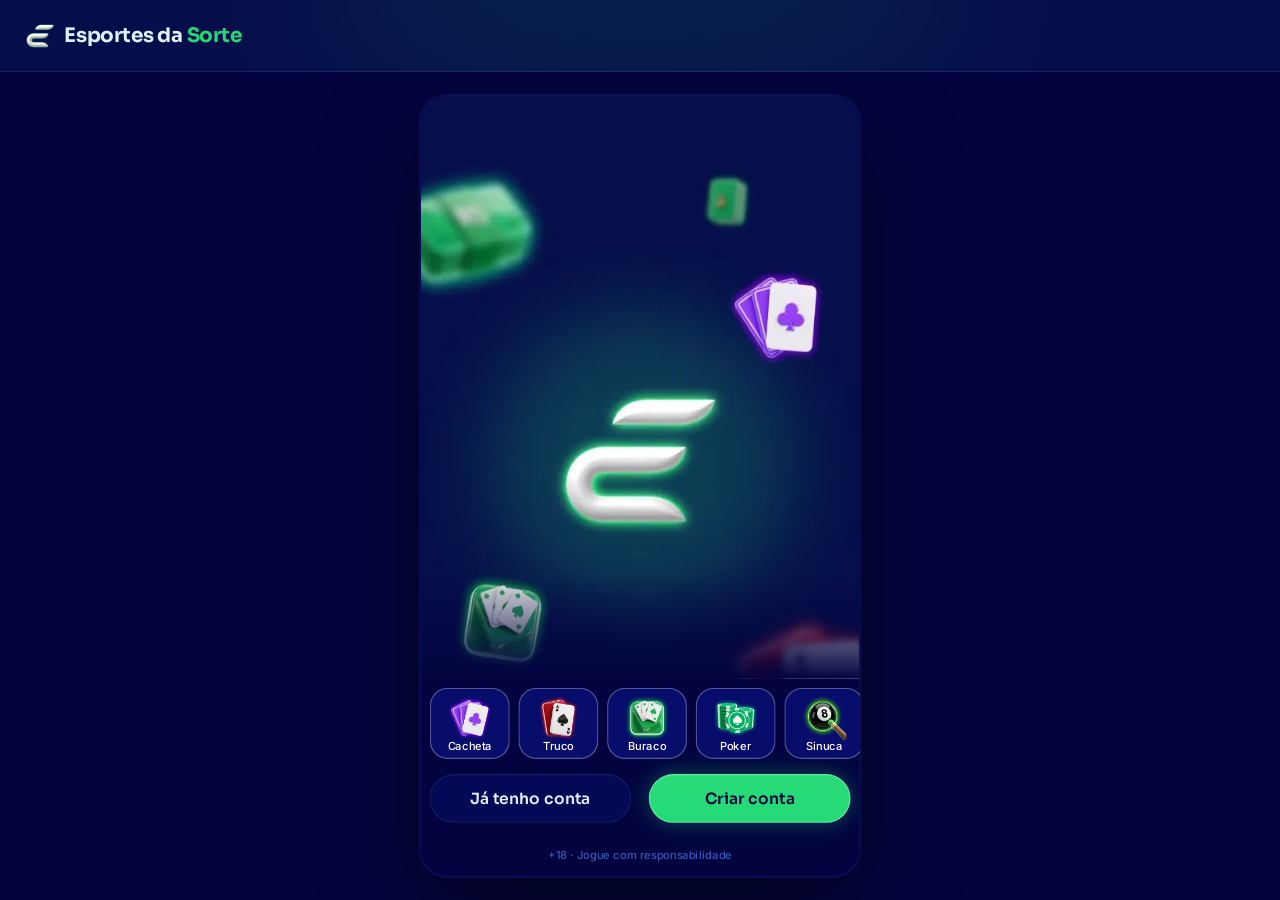
==== index.html @ 7c7f60c8 "Loja fora da navbar do celular: botão animado da Loja no palco da Home (ícone banca com energia, bor" ====
<!doctype html>
<html lang="pt-BR">
<head>
<meta charset="utf-8">
<meta name="viewport" content="width=device-width, initial-scale=1, viewport-fit=cover, user-scalable=no">
<meta name="robots" content="noindex, nofollow">
<meta name="theme-color" content="#141e2a">
<meta name="mobile-web-app-capable" content="yes">
<meta name="apple-mobile-web-app-capable" content="yes">
<meta name="apple-mobile-web-app-status-bar-style" content="black-translucent">
<title>Esportes da Sorte · protótipo</title>
<link rel="icon" href="assets/ui/logo_icon.webp">
<link rel="preconnect" href="https://fonts.googleapis.com">
<link rel="preconnect" href="https://fonts.gstatic.com" crossorigin>
<link rel="stylesheet" href="https://fonts.googleapis.com/css2?family=Inter:wght@400;500;600;700&family=Sora:wght@600;700;800&display=swap">
<link rel="stylesheet" href="css/tokens.css?v=esportesdasorte-11191746">
<link rel="stylesheet" href="css/ui.css?v=esportesdasorte-11191746">
<link rel="stylesheet" href="css/screens.css?v=esportesdasorte-11191746">
<link rel="stylesheet" href="css/game.css?v=esportesdasorte-11191746">
<link rel="stylesheet" href="css/desk.css?v=esportesdasorte-11191746">
</head>
<body>
<svg width="0" height="0" style="position:absolute" aria-hidden="true">
  <defs><clipPath id="hexclip" clipPathUnits="objectBoundingBox"><path id="hexpath" d=""/></clipPath></defs>
  <symbol id="s-E" viewBox="0 0 16 20"><path d="M8 0C5 4 0 7.5 0 11.5C0 14 2 16 4.5 16C5.7 16 6.8 15.5 7.5 14.7C7.3 16.6 6.5 18.3 5 20H11C9.5 18.3 8.7 16.6 8.5 14.7C9.2 15.5 10.3 16 11.5 16C14 16 16 14 16 11.5C16 7.5 11 4 8 0Z"/></symbol>
  <symbol id="s-C" viewBox="0 0 20 18.4"><path d="M10 18.35L8.55 17.03C3.4 12.36 0 9.28 0 5.5C0 2.420 2.42 0 5.5 0C7.24 0 8.91 0.81 10 2.09C11.09 0.81 12.76 0 14.5 0C17.58 0 20 2.42 20 5.5C20 9.28 16.6 12.36 11.45 17.04L10 18.35Z"/></symbol>
  <symbol id="s-O" viewBox="0 0 15 20"><path d="M7.5 0L15 10L7.5 20L0 10L7.5 0Z"/></symbol>
  <symbol id="s-P" viewBox="0 0 18 18.5"><path d="M9 0C11.3 0 13.2 1.9 13.2 4.2C13.2 5 13 5.7 12.6 6.3C13 6.2 13.4 6.1 13.8 6.1C16.1 6.1 18 8 18 10.3C18 12.6 16.1 14.5 13.8 14.5C12.5 14.5 11.3 13.9 10.5 12.9C10.7 14.9 11.6 16.8 13.1 18.5H4.9C6.4 16.8 7.3 14.9 7.5 12.9C6.7 13.9 5.5 14.5 4.2 14.5C1.9 14.5 0 12.6 0 10.3C0 8 1.9 6.1 4.2 6.1C4.6 6.1 5 6.2 5.4 6.3C5 5.7 4.8 5 4.8 4.2C4.8 1.9 6.7 0 9 0Z"/></symbol>
  <symbol id="i-copy" viewBox="0 0 448 512"><path d="M208 0H332.1c12.7 0 24.9 5.1 33.9 14.1l67.9 67.9c9 9 14.1 21.2 14.1 33.9V336c0 26.5-21.5 48-48 48H208c-26.5 0-48-21.5-48-48V48c0-26.5 21.5-48 48-48zM48 128h80v64H64V448H256V416h64v48c0 26.5-21.5 48-48 48H48c-26.5 0-48-21.5-48-48V176c0-26.5 21.5-48 48-48z"/></symbol>
  <symbol id="i-share" viewBox="0 0 448 512"><path d="M352 224c53 0 96-43 96-96s-43-96-96-96s-96 43-96 96c0 4 .2 8 .7 11.9l-94.1 47C145.4 170.2 121.9 160 96 160c-53 0-96 43-96 96s43 96 96 96c25.9 0 49.4-10.2 66.6-26.9l94.1 47c-.5 3.9-.7 7.8-.7 11.9c0 53 43 96 96 96s96-43 96-96s-43-96-96-96c-25.9 0-49.4 10.2-66.6 26.9l-94.1-47c.5-3.9 .7-7.8 .7-11.9s-.2-8-.7-11.9l94.1-47C302.6 213.8 326.1 224 352 224z"/></symbol>
  <symbol id="i-wa" viewBox="0 0 448 512"><path d="M380.9 97.1C339 55.1 283.2 32 223.9 32c-122.4 0-222 99.6-222 222 0 39.1 10.2 77.3 29.6 111L0 480l117.7-30.9c32.4 17.7 68.9 27 106.1 27h.1c122.3 0 224.1-99.6 224.1-222 0-59.3-25.2-115-67.1-157zm-157 341.6c-33.2 0-65.7-8.9-94-25.7l-6.7-4-69.8 18.3L72 359.2l-4.4-7c-18.5-29.4-28.2-63.3-28.2-98.2 0-101.7 82.8-184.5 184.6-184.5 49.3 0 95.6 19.2 130.4 54.1 34.8 34.9 56.2 81.2 56.1 130.5 0 101.8-84.9 184.6-186.6 184.6zm101.2-138.2c-5.5-2.8-32.8-16.2-37.9-18-5.1-1.9-8.8-2.8-12.5 2.8-3.7 5.6-14.3 18-17.6 21.8-3.2 3.7-6.5 4.2-12 1.4-32.6-16.3-54-29.1-75.5-66-5.7-9.8 5.7-9.1 16.3-30.3 1.8-3.7.9-6.9-.5-9.7-1.4-2.8-12.5-30.1-17.1-41.2-4.5-10.8-9.1-9.3-12.5-9.5-3.2-.2-6.9-.2-10.6-.2-3.7 0-9.7 1.4-14.8 6.9-5.1 5.6-19.4 19-19.4 46.3 0 27.3 19.9 53.7 22.6 57.4 2.8 3.7 39.1 59.7 94.8 83.8 35.2 15.2 49 16.5 66.6 13.9 10.7-1.6 32.8-13.4 37.4-26.4 4.6-13 4.6-24.1 3.2-26.4-1.3-2.5-5-3.9-10.5-6.6z"/></symbol>
  <symbol id="i-pen" viewBox="0 0 512 512"><path d="M362.7 19.3L314.3 67.7 444.3 197.7l48.4-48.4c25-25 25-65.5 0-90.5L453.3 19.3c-25-25-65.5-25-90.5 0zm-71 71L58.6 323.5c-10.4 10.4-18 23.3-22.2 37.4L1 481.2C-1.5 489.7 .8 498.8 7 505s15.3 8.5 23.7 6.1l120.3-35.4c14.1-4.2 27-11.8 37.4-22.2L421.7 220.3 291.7 90.3z"/></symbol>
  <symbol id="i-plus" viewBox="0 0 448 512"><path d="M256 80c0-17.7-14.3-32-32-32s-32 14.3-32 32v144H48c-17.7 0-32 14.3-32 32s14.3 32 32 32h144v144c0 17.7 14.3 32 32 32s32-14.3 32-32V288h144c17.7 0 32-14.3 32-32s-14.3-32-32-32H256V80z"/></symbol>
  <symbol id="i-chev-l" viewBox="0 0 320 512"><path d="M9.4 233.4c-12.5 12.5-12.5 32.8 0 45.3l192 192c12.5 12.5 32.8 12.5 45.3 0s12.5-32.8 0-45.3L77.3 256 246.6 86.6c12.5-12.5 12.5-32.8 0-45.3s-32.8-12.5-45.3 0l-192 192z"/></symbol>
  <symbol id="i-chev-r" viewBox="0 0 320 512"><path d="M310.6 233.4c12.5 12.5 12.5 32.8 0 45.3l-192 192c-12.5 12.5-32.8 12.5-45.3 0s-12.5-32.8 0-45.3L242.7 256 73.4 86.6c-12.5-12.5-12.5-32.8 0-45.3s32.8-12.5 45.3 0l192 192z"/></symbol>
  <symbol id="i-chev-l-light" viewBox="0 0 320 512"><path d="M20.7 267.3c-6.2-6.2-6.2-16.4 0-22.6l192-192c6.2-6.2 16.4-6.2 22.6 0s6.2 16.4 0 22.6L54.6 256 235.3 436.7c6.2 6.2 6.2 16.4 0 22.6s-16.4 6.2-22.6 0l-192-192z"/></symbol>
  <symbol id="i-chev-r-light" viewBox="0 0 320 512"><path d="M299.3 244.7c6.2 6.2 6.2 16.4 0 22.6l-192 192c-6.2 6.2-16.4 6.2-22.6 0s-6.2-16.4 0-22.6L265.4 256 84.7 75.3c-6.2-6.2-6.2-16.4 0-22.6s16.4-6.2 22.6 0l192 192z"/></symbol>
  <symbol id="i-x" viewBox="0 0 384 512"><path d="M324.5 411.1c6.2 6.2 16.4 6.2 22.6 0s6.2-16.4 0-22.6L214.6 256 347.1 123.5c6.2-6.2 6.2-16.4 0-22.6s-16.4-6.2-22.6 0L192 233.4 59.5 100.9c-6.2-6.2-16.4-6.2-22.6 0s-6.2 16.4 0 22.6L169.4 256 36.9 388.5c-6.2 6.2-6.2 16.4 0 22.6s16.4 6.2 22.6 0L192 278.6 324.5 411.1z"/></symbol>
  <symbol id="i-search" viewBox="0 0 512 512"><path d="M384 208A176 176 0 1 0 32 208a176 176 0 1 0 352 0zM343.3 366C307 397.2 259.7 416 208 416C93.1 416 0 322.9 0 208S93.1 0 208 0S416 93.1 416 208c0 51.7-18.8 99-50 135.3L507.3 484.7c6.2 6.2 6.2 16.4 0 22.6s-16.4 6.2-22.6 0L343.3 366z"/></symbol>
  <symbol id="i-check" viewBox="0 0 512 512"><path d="M256 512A256 256 0 1 0 256 0a256 256 0 1 0 0 512zM369 209L241 337c-9.4 9.4-24.6 9.4-33.9 0l-64-64c-9.4-9.4-9.4-24.6 0-33.9s24.6-9.4 33.9 0l47 47L335 175c9.4-9.4 24.6-9.4 33.9 0s9.4 24.6 0 33.9z"/></symbol>
  <symbol id="i-eye" viewBox="0 0 576 512"><path d="M288 32c-80.8 0-145.5 36.8-192.6 80.6C48.6 156 17.3 208 2.5 243.7c-3.3 7.9-3.3 16.7 0 24.6C17.3 304 48.6 356 95.4 399.4C142.5 443.2 207.2 480 288 480s145.5-36.8 192.6-80.6c46.8-43.5 78.1-95.4 93-131.1c3.3-7.9 3.3-16.7 0-24.6c-14.9-35.7-46.2-87.7-93-131.1C433.5 68.8 368.8 32 288 32zM144 256a144 144 0 1 1 288 0 144 144 0 1 1 -288 0zm144-64c0 35.3-28.7 64-64 64c-7.1 0-13.9-1.2-20.3-3.3c-5.5-1.8-11.9 1.6-11.7 7.4c.3 6.9 1.3 13.8 3.2 20.7c13.7 51.2 66.4 81.6 117.6 67.9s81.6-66.4 67.9-117.6c-11.1-41.5-47.8-69.4-88.6-71.1c-5.8-.2-9.2 6.1-7.4 11.7c2.1 6.4 3.3 13.2 3.3 20.3z"/></symbol>
  <symbol id="i-send" viewBox="0 0 512 512"><path d="M498.1 5.6c10.1 7 15.4 19.1 13.5 31.2l-64 416c-1.5 9.7-7.4 18.2-16 23s-18.9 5.4-28 1.6L284 427.7l-68.5 74.1c-8.9 9.7-22.9 12.9-35.2 8.1S160 493.2 160 480V396.4c0-4 1.5-7.8 4.2-10.7L331.8 202.8c5.8-6.3 5.6-16-.4-22s-15.7-6.4-22-.7L106 360.8 17.7 316.6C7.1 311.3 .3 300.7 0 288.9s5.9-22.8 16.1-28.7l448-256c10.7-6.1 23.9-5.5 34 1.4z"/></symbol>
  <symbol id="i-star" viewBox="0 0 576 512"><path d="M316.9 18C311.6 7 300.4 0 288.1 0s-23.4 7-28.8 18L195 150.3 51.4 171.5c-12 1.8-22 10.2-25.7 21.7s-.7 24.2 7.9 32.7L137.8 329 113.2 474.7c-2 12 3 24.2 12.9 31.3s23 8 33.8 2.3l128.3-68.5 128.3 68.5c10.8 5.7 23.9 4.9 33.8-2.3s14.9-19.3 12.9-31.3L438.5 329 542.7 225.9c8.6-8.5 11.7-21.2 7.9-32.7s-13.7-19.9-25.7-21.7L381.2 150.3 316.9 18z"/></symbol>
  <symbol id="i-star-o" viewBox="0 0 576 512"><path d="M287.9 0c9.2 0 17.6 5.2 21.6 13.5l68.6 141.3 153.2 22.6c9 1.3 16.5 7.6 19.3 16.3s.5 18.1-5.9 24.5L433.6 328.4l26.2 155.6c1.5 9-2.2 18.1-9.7 23.5s-17.3 6-25.3 1.7l-137-73.2L151 509.1c-8.1 4.3-17.9 3.7-25.3-1.7s-11.2-14.5-9.7-23.5l26.2-155.6L31.1 218.2c-6.5-6.4-8.7-15.9-5.9-24.5s10.3-14.9 19.3-16.3l153.2-22.6L266.3 13.5C270.4 5.2 278.7 0 287.9 0zm0 79L235.4 187.2c-3.5 7.1-10.2 12.1-18.1 13.3L99 217.9 184.9 303c5.5 5.5 8.1 13.3 6.8 21L171.4 443.7l105.2-56.2c7.1-3.8 15.6-3.7 22.6 0l105.2 56.2L384.2 324.1c-1.3-7.7 1.2-15.5 6.8-21l85.9-85.1L358.6 200.5c-7.8-1.2-14.6-6.1-18.1-13.3L287.9 79z"/></symbol>
</svg>

<!-- desktop (js/desk.js): header largo, menu e chat ao vivo em volta da coluna 9:16 -->
<header class="dkh" id="dkh"></header>
<aside class="dkl" id="dkl" aria-label="Menu"></aside>
<aside class="dkr" id="dkr" aria-label="Chat ao vivo"></aside>

<div class="stage-wrap"><div class="phone" id="phone">
  <div class="status" aria-hidden="true"><span>9:41</span><span class="island"></span>
    <span class="icons"><svg width="18" height="12" viewBox="0 0 18 12" fill="#fff"><rect x="0" y="8" width="3" height="4" rx="1"/><rect x="5" y="5.5" width="3" height="6.5" rx="1"/><rect x="10" y="3" width="3" height="9" rx="1"/><rect x="15" y="0" width="3" height="12" rx="1"/></svg><svg width="16" height="12" viewBox="0 0 16 12" fill="#fff"><path d="M8 2.2c2.3 0 4.4.9 6 2.4l1.1-1.1A10 10 0 0 0 8 .6 10 10 0 0 0 .9 3.5L2 4.6a8.4 8.4 0 0 1 6-2.4zm0 3.3c1.4 0 2.7.5 3.7 1.4l1.1-1.1A7 7 0 0 0 8 3.9a7 7 0 0 0-4.8 1.9l1.1 1.1c1-.9 2.3-1.4 3.7-1.4zm0 3.3c.6 0 1.1.2 1.5.6L8 11 6.5 9.4c.4-.4.9-.6 1.5-.6z"/></svg><svg width="27" height="13" viewBox="0 0 27 13" fill="none"><rect x=".5" y=".5" width="23" height="12" rx="3.5" stroke="#fff" opacity=".4"/><rect x="2" y="2" width="20" height="9" rx="2" fill="#fff"/><rect x="25" y="4.5" width="1.6" height="4" rx=".8" fill="#fff" opacity=".4"/></svg></span>
  </div>
  <div class="app" id="app">
    <!-- telas do app (renderizadas pelo js/screens.js) -->
    <section class="scr" id="view"></section>

    <!-- tela de jogo: os motores (js/games.js) desenham dentro dela -->
    <section class="scr game-scr" id="scr-game" hidden>
      <header class="hud" id="hud"></header>
      <div class="jogo" id="jogo"><div class="board" id="board"></div></div>
      <nav class="mnav" id="mnav">
        <button data-g="voltar"><span class="back"><svg><use href="#i-chev-l-light"/></svg></span><span>Voltar</span></button>
        <button data-g="chat"><img class="ic" src="assets/icons/chat.webp" alt=""><span>Chat</span></button>
        <button data-g="mesa"><img class="ic" src="assets/icons/friends.webp" alt=""><span>Mesa</span></button>
        <button data-g="voz"><img class="ic" id="micIco" src="assets/icons/microphone-off.webp" alt=""><span>Voz</span></button>
        <button data-g="ajustes"><img class="ic" src="assets/icons/gear.webp" alt=""><span>Ajustes</span></button>
      </nav>
    </section>

    <div class="toast" id="toast"><span class="hint-pill" id="toastTxt"></span></div>
    <div id="sheet"></div>
    <div id="overlay"></div>
  </div>
</div></div>

<script src="js/core.js?v=esportesdasorte-11191746"></script>
<script src="js/ui.js?v=esportesdasorte-11191746"></script>
<script src="js/screens.js?v=esportesdasorte-11191746"></script>
<script src="js/loja.js?v=esportesdasorte-11191746"></script>
<script src="js/social.js?v=esportesdasorte-11191746"></script>
<script src="js/torneios.js?v=esportesdasorte-11191746"></script>
<script src="js/sala.js?v=esportesdasorte-11191746"></script>
<script src="js/games.js?v=esportesdasorte-11191746"></script>
<script src="js/sinuca.js?v=esportesdasorte-11191746"></script>
<script src="js/desk.js?v=esportesdasorte-11191746"></script>
<script src="js/boot.js?v=esportesdasorte-11191746"></script>
</body>
</html>
---- css/tokens.css ----
/* Esportes da Sorte · tokens do DS EstrelaGames (Rjx31bgpOt4m1U8DVKyWtd · modo Esportes da Sorte), valores resolvidos 1:1 */
:root{
  color-scheme: dark;
  /* background */
  --bg-default:#03043f; --bg-subtle:#050e4a; --bg-strong:#080c6a; --bg-raised:#0b1576; --bg-inset:#010101; --bg-highlight:#ffffff14; --bg-chrome:#050e4a; --bg-divider:#0b1576; --bg-band:#00000052;
  --bga-default-50:#03043f80; --bga-default-75:#03043fbf; --bga-subtle-50:#050e4a80; --bga-subtle-75:#050e4abf;
  --bga-strong-25:#080c6a40; --bga-strong-50:#080c6a80; --bga-strong-75:#080c6abf;
  --bga-secondary-16:#24d97629; --bga-secondary-32:#24d97652; --bga-accent-12:#ffc8411f;
  /* border */
  --border-muted:#ffffff14; --border-default:#080c6a; --border-strong:#162b8a; --border-focus:#28db78;
  --border-hl-top:#ffffff29; --border-gold-top:#aef3c0e5; --border-gold-bottom:#28db785c;
  /* text */
  --text-default:#e1eeff; --text-muted:#8cafff; --text-link:#24d976; --text-subtle:#3857b9; --text-disabled:#223b9b;
  --text-brand:#24d976; --text-success:#52de7e; --text-error:#ff6b6e; --text-prize:#ffc841;
  --text-on-color:#ffffff; --text-on-color-muted:#ffffffd9; --text-on-color-subtle:#ffffffb2; --text-on-light:#03043f;
  /* system */
  --sys-info:#3be682; --sys-success:#2cc160; --sys-success-strong:#8cf0a9; --sys-warning:#ffbe2e; --sys-error:#ef4452;
  --sysa-success-25:#2cc16040; --sysa-error-25:#ef445240; --sysa-info-25:#3b74f540;
  --notification-error:#ef4452;
  /* effects */
  --hl-subtle:#ffffff29; --hl:#ffffff52; --hl-strong:#ffffff7a;
  --shadow-faint:#0000001f; --shadow-subtle:#0000003d; --shadow:#00000066; --shadow-strong:#00000080;
  --glow-info:#28db7852; --glow-accent:#ffbe2e52; --glow-success:#52de7ea3; --glow-gold:#24d97652; --glow-blue:#24d976; --glow-red:#ff6b6e;
  /* surfaces */
  --surface-card-top:#050e4a; --surface-card-bottom:#03043f; --surface-elevated-top:#0b1576; --surface-elevated-bottom:#050e4a;
  /* buttons */
  --btn-primary-top:#28db78; --btn-primary-bg:#2b7d4a; --btn-secondary-border:#3be682;
  --btn-disabled-top:#0b1576; --btn-disabled-bg:#0b1576; --btn-disabled-text:#223b9b;
  /* tabs */
  --tab-default-text:#8cafff; --tab-container:#080c6a; --input-border:#080c6a;
  --tab-padrao:#28db78; --tab-padrao-tint:#28db783d; --tab-rosa:#e93d82; --tab-rosa-tint:#e93d823d;
  /* games */
  --game-truco:#e5484d; --game-paulista:#3b74f5; --game-cacheta:#8752f2; --game-tranca:#2cc160; --game-buraco:#1f9a4a;
  --game-poker:#0fa968; --game-sinuca:#2fa35a; --game-todos:#3be682; --game-domino:#14b8a6; --game-dama:#f76b15; --game-xadrez:#5b6cff;
  --game-paulista-tint:#3b74f53d; --game-truco-tint:#e5484d3d; --game-cacheta-tint:#8752f23d; --game-buraco-tint:#1f9a4a3d; --game-poker-tint:#0fa9683d; --game-sinuca-tint:#2fa35a3d;
  /* crew */
  --crew-engenheiro:#4fb3ff; --crew-comandante:#f5c542; --crew-piloto:#ff5a36; --crew-navegador:#e86bff; --crew-explorador:#4dffb8;
  --crew-bar:#ff9f43; --crew-reis:#34d399; --crew-nobru:#3d8bff; --crew-inhui:#ff4fb0;
  /* famílias da página Skins (mesma cor da chamada do Truco) */
  --crew-laje:#ff7f50; --crew-portaria:#3ddc84; --crew-live:#b45cff; --crew-feira:#ffa62b; --crew-navalha:#ff4fb0; --crew-varzea:#5be37d; --crew-oficina:#3db8ff; --crew-posto:#ff3b4a; --crew-fliper:#a45cff; --crew-grau:#4fa3ff; --crew-palpite:#f2b233;
  /* stake / table */
  --stake-padrao-top:#1f5833; --stake-padrao-bottom:#132d1b; --stake-iniciante-top:#1f9a4a; --stake-iniciante-bottom:#1f502c;
  --table-card-top:#1f5a4a; --table-card-bottom:#0f2e2a; --table-stake:#ffc841;
  --plus-bg:#52de7e; --plus-icon:#03043f;
  --btn-success-top:#52de7e; --btn-success-bg:#1f9a4a; /* DS button-glass ☰ Type=Success (Comprar) */
  /* cards */
  --card-face:#ffffff; --card-border:#9ea2a4; --suit-red:#c72c3d; --suit-black:#141922; --back-top:#26693e; --back-bottom:#113c21;
  /* seat timer */
  --seat-timer-track:#ffffff1f; --seat-timer:#3be682;
  /* type */
  --f-display:"Sora", "Inter", system-ui, sans-serif;
  --f-ui:"Inter", system-ui, -apple-system, sans-serif;
  --f-call:"Industry", "Sora", sans-serif;
  /* marca · Esportes da Sorte (sobrescreve) */
  --back-top:#162b8a; --back-bottom:#050e4a; --btn-primary-text:#03043f; --btn-primary-bg:#24d976; --crew-nobru:#3BE682; --crew-inhui:#3BE682; --crew-rainhaeds:#24D976;
}
/* estilos de texto do DS */
.t-d3xl{font:700 64px/1.2 var(--f-display);letter-spacing:-.02em}
.t-d2xl{font:700 48px/1.2 var(--f-display);letter-spacing:-.02em}
.t-dxl{font:700 40px/1.2 var(--f-display);letter-spacing:-.02em}
.t-dl{font:700 32px/1.2 var(--f-display);letter-spacing:-.02em}
.t-dm{font:700 24px/1.2 var(--f-display);letter-spacing:-.01em}
.t-ds{font:700 20px/1.2 var(--f-display);letter-spacing:-.01em}
.t-dxs{font:600 16px/1.2 var(--f-display)}
.t-d2xs{font:600 14px/1.2 var(--f-display)}
.t-d3xs{font:600 12px/1.2 var(--f-display)}
.t-hm{font:700 20px/1.2 var(--f-ui)}
.t-ll{font:500 16px/1 var(--f-ui)} .t-lm{font:500 14px/1 var(--f-ui)} .t-ls{font:500 12px/1 var(--f-ui)} .t-lxs{font:500 10px/1 var(--f-ui)} .t-l2xs{font:500 8px/1 var(--f-ui)}
.t-link{font:700 12px/1.5 var(--f-ui)}
.t-p2xl{font:400 20px/1.5 var(--f-ui)} .t-pm{font:400 14px/1.5 var(--f-ui)} .t-ps{font:400 12px/1.5 var(--f-ui)}
---- css/ui.css ----
/* EstrelaGames · base + componentes do DS (Apple Gamer Style · Glass). Medidas 1:1 com o Figma (frame 375). */
*{box-sizing:border-box}
html,body{height:100%;margin:0}
body{background:#05080c;color:var(--text-default);font-family:var(--f-ui);-webkit-font-smoothing:antialiased;overflow:hidden;-webkit-text-size-adjust:100%}
button{font:inherit;color:inherit;border:0;background:none;padding:0;margin:0;cursor:pointer;-webkit-tap-highlight-color:transparent;text-align:inherit}
button:focus-visible,[role="button"]:focus-visible{outline:2px solid var(--border-focus);outline-offset:2px}
/* cards clicáveis são div[role=button]: o WebKit (iPhone) não estica os filhos de um <button> com flex */
[role="button"]{cursor:pointer;-webkit-tap-highlight-color:transparent;-webkit-user-select:none;user-select:none;outline:0}
input{font:inherit;color:inherit;border:0;background:none;outline:0;padding:0;margin:0;min-width:0}
img,video{display:block;max-width:100%;user-select:none;-webkit-user-drag:none}
video::-webkit-media-controls,video::-webkit-media-controls-start-playback-button,video::-webkit-media-controls-overlay-play-button{display:none!important;-webkit-appearance:none} /* sem botão de play: os vídeos são fundo */
svg{display:block}
[hidden]{display:none!important}
.ic{flex:none;object-fit:contain;pointer-events:none}

/* ---------- aparelho ---------- */
.stage-wrap{position:fixed;inset:0;display:flex;align-items:center;justify-content:center}
.phone{position:relative;width:375px;height:812px;background:var(--bg-subtle);overflow:hidden;border-radius:48px;box-shadow:0 0 0 10px #0c1016,0 0 0 11px #2a3340,0 40px 80px rgba(0,0,0,.6);transform-origin:center;display:flex;flex-direction:column}
.status{position:relative;flex:none;height:44px;display:flex;align-items:center;justify-content:space-between;padding:0 26px 0 32px;font:600 15px/1 var(--f-ui);background:var(--bg-subtle);z-index:60;pointer-events:none}
.status .island{position:absolute;left:50%;top:10px;width:118px;height:32px;margin-left:-59px;border-radius:20px;background:#000}
.status .icons{display:flex;gap:6px;align-items:center}
.app{position:relative;flex:1;min-height:0;overflow:hidden}
@media (max-width:520px){
  .phone{width:100vw;height:100vh;height:100dvh;border-radius:0;box-shadow:none;transform:none!important}
  .status{display:none}
  .app{padding-top:env(safe-area-inset-top,0px)}
}
.scr{position:absolute;inset:0;display:flex;flex-direction:column;background:var(--bg-subtle);overflow:hidden}
.app>.scr{top:env(safe-area-inset-top,0px)}
@media (min-width:521px){.app>.scr{top:0}}
.scroll{flex:1;min-height:0;overflow-y:auto;overflow-x:hidden;-webkit-overflow-scrolling:touch;scrollbar-width:none;overscroll-behavior:contain}
.scroll::-webkit-scrollbar,.hscroll::-webkit-scrollbar{display:none}
/* linha com rolagem lateral: sem clip, sangra até a borda da tela (regra Oct 26) */
.hscroll{display:flex;overflow-x:auto;overflow-y:visible;scrollbar-width:none;margin:0 -8px;padding:0 8px;scroll-padding:0 8px;-webkit-overflow-scrolling:touch}

/* ---------- ícones 3D ---------- */
.i16{width:16px;height:16px}.i20{width:20px;height:20px}.i24{width:24px;height:24px}.i28{width:28px;height:28px}.i32{width:32px;height:32px}.i36{width:36px;height:36px}.i40{width:40px;height:40px}.i48{width:48px;height:48px}

/* ---------- header-game (Mobile · Glass) ---------- */
.hdr{position:relative;flex:none;height:64px;display:flex;align-items:center;gap:4px;padding:8px 12px;background:var(--bg-subtle);overflow:hidden;z-index:20}
.hdr::before{content:"";position:absolute;left:48px;top:-70px;width:280px;height:140px;border-radius:50%;background:var(--glow-blue);filter:blur(60px);opacity:.15;pointer-events:none}
.hdr .side{position:relative;flex:1;min-width:0;display:flex;align-items:center;gap:4px}
.hdr .logo{width:24px;height:36px;display:grid;place-items:center;flex:none}
.hdr .logo img{width:25px;height:24px}
.cpill{flex:1;min-width:0;height:34px;display:flex;align-items:center;gap:2px;padding:4px;border-radius:999px;background:linear-gradient(90deg,#52de7e1a,#080c6a06),var(--bga-strong-50);box-shadow:inset 0 0 0 1px var(--border-muted);overflow:hidden}
.cpill.bonus{padding:4px 8px 4px 4px;background:linear-gradient(90deg,#080c6a06,#ffc8411a),var(--bga-strong-50)}
.cpill .ic{width:24px;height:24px}
.cpill .t{flex:1;min-width:0;display:flex;flex-direction:column;gap:2px;text-align:left}
.cpill .t small{font:500 8px/1 var(--f-ui);color:var(--text-muted)}
.cpill .t b{font:700 12px/10px var(--f-ui);color:var(--text-default);white-space:nowrap;overflow:hidden;text-overflow:ellipsis}
.cpill.bonus .t b{color:var(--text-prize)}
.cpill .plus{width:20px;height:20px;border-radius:10px;background:var(--plus-bg);display:grid;place-items:center;flex:none}
.cpill .plus svg{width:12px;height:12px;fill:var(--plus-icon)}
/* saldo com seta: abre o dropdown (DS header-game ◉ Expanded) */
.cpill .chev{width:20px;height:20px;display:grid;place-items:center;flex:none}
.cpill .chev svg{width:10px;height:10px;fill:var(--text-muted);transform:rotate(90deg);transition:transform .2s}
.cpill.open{box-shadow:inset 0 0 0 1px var(--border-strong)} .cpill.open .chev svg{transform:rotate(-90deg)}
.hdr .hbuy{flex:1;min-width:0}
/* dropdown do saldo (DS balance-panel) · celular: preso embaixo do header */
.baldrop{position:absolute;left:0;right:0;top:64px;bottom:0;z-index:45;background:var(--bga-default-75);animation:fade .15s both}
.balp{display:flex;flex-direction:column;gap:16px;max-height:100%;overflow:auto;padding:16px 16px 24px;background:var(--bg-subtle);border-radius:0 0 24px 24px;box-shadow:inset 0 -1px 0 var(--hl-subtle),0 16px 40px rgba(0,0,0,.4);animation:balIn .22s cubic-bezier(.2,.8,.2,1) both}
@keyframes balIn{from{transform:translateY(-12px);opacity:0}}
.balp .top{display:flex;justify-content:space-between;align-items:center}
.balp .top small{font:500 12px/1.2 var(--f-ui);color:var(--text-muted)}
.balp .tv{display:flex;align-items:center;gap:4px}
.balp .eye,.balp .x{display:grid;place-items:center;width:28px;height:28px}
.balp .eye svg{width:20px;height:20px;fill:var(--text-muted)}
.balp .x svg{width:12px;height:12px;fill:var(--text-muted);transform:rotate(-90deg)}
.balp .rows{display:flex;flex-direction:column;gap:12px}
.balp .kv{display:flex;justify-content:space-between;gap:12px;font:400 14px/1.4 var(--f-ui);color:var(--text-muted)}
.balp .kv b{font-weight:400;color:var(--text-default);font-variant-numeric:tabular-nums;text-align:right}
.balp hr{border:0;height:1px;background:var(--border-muted);margin:0}
.balp .acts{display:flex;gap:12px} .balp .acts .btn{flex:1}
/* Bônus Fidelidade (DS _loyalty-bonus): Resgatar quando tem valor · Juntando com a seta que abre as regras */
.fid{display:flex;flex-direction:column;gap:12px;padding:8px 12px 8px 8px;border-radius:24px;background:var(--bga-strong-50);box-shadow:inset 0 0 0 1px var(--border-muted)}
.fid.ready{flex-direction:row;align-items:center;gap:8px}
.fid .ic{width:28px;height:28px;flex:none}
.fid .t{flex:1;min-width:0;display:flex;flex-direction:column;gap:2px;text-align:left}
.fid .t b{font:400 14px/1.3 var(--f-ui);color:var(--text-default)}
.fid .t small{font:500 10px/1.2 var(--f-ui);color:var(--text-muted)}
.fid .v{font:400 14px/1 var(--f-ui);font-variant-numeric:tabular-nums}
.fid .row{display:flex;align-items:center;gap:8px;width:100%}
.fid .chev{width:20px;height:20px;display:grid;place-items:center;flex:none}
.fid .chev svg{width:10px;height:10px;fill:var(--text-muted);transform:rotate(90deg);transition:transform .2s}
.fid.open{border-radius:16px;padding:8px 12px 12px 8px} .fid.open .chev svg{transform:rotate(-90deg)}
.fid .more{display:flex;flex-direction:column;gap:12px}
.fid .wk{display:flex;flex-direction:column;gap:4px;padding:12px;border-radius:12px;background:var(--bga-default-50);box-shadow:inset 0 0 0 1px var(--border-muted)}
.fid .wk small{font:500 12px/1.2 var(--f-ui);color:var(--text-muted)}
.fid .wk b{font:700 20px/1.2 var(--f-display);color:var(--text-prize);font-variant-numeric:tabular-nums}
.fid p{margin:0;font:400 12px/1.5 var(--f-ui);color:var(--text-muted)}
.fid .kv{font-size:12px}
.hbell{position:relative;width:36px;height:36px;border-radius:18px;background:var(--bga-strong-50);box-shadow:inset 0 0 0 1px var(--border-muted);display:grid;place-items:center;flex:none}
.hbell .ic{width:28px;height:28px}
.hbell i{position:absolute;left:28px;top:0;width:8px;height:8px;border-radius:50%;background:var(--notification-error)}
.hbell i[hidden]{display:none}

/* ---------- header-avatar (hexágono com borda da tripulação) ---------- */
.hav{position:relative;display:inline-block;flex:none;width:var(--w,44px);height:var(--h,48px)}
.hav .gl{position:absolute;left:-4.5%;top:0;width:109%;aspect-ratio:1;border-radius:50%;background:var(--cc);filter:blur(calc(var(--w,44px) * .16));opacity:.45;pointer-events:none}
.hav .hx{position:absolute;inset:0;-webkit-clip-path:url(#hexclip);clip-path:url(#hexclip);background:var(--cc)}
.hav .hx img{position:absolute;inset:2px;width:calc(100% - 4px);height:calc(100% - 4px);object-fit:cover;object-position:center top;-webkit-clip-path:url(#hexclip);clip-path:url(#hexclip);background:var(--bg-raised)}
.hav .on{position:absolute;left:77%;top:75%;width:23%;aspect-ratio:1;border-radius:50%;background:var(--sys-success);box-shadow:0 0 0 1.5px var(--bg-subtle)}
.hav.xs{--w:24px;--h:26px}.hav.s{--w:32px;--h:35px}.hav.m{--w:44px;--h:48px}.hav.l{--w:56px;--h:60px}
.hav.xs .hx img,.hav.s .hx img{inset:1.5px;width:calc(100% - 3px);height:calc(100% - 3px)}
.hav.empty{height:var(--w)}
.hav.empty .av0{position:absolute;inset:4.5%;width:91%;height:91%}
.hav.empty .add{position:absolute;left:63.6%;top:63.6%;width:27.3%;height:27.3%;border-radius:50%;background:var(--plus-bg);box-shadow:0 0 0 1.2px var(--bg-subtle);display:grid;place-items:center}
.hav.empty .add svg{width:58%;height:58%;fill:var(--plus-icon)}

/* ---------- avatar circular (avatar-estrela-games) ---------- */
.av{position:relative;display:inline-block;vertical-align:middle;flex:none;width:var(--s,48px);height:var(--s,48px);border-radius:50%;background:linear-gradient(180deg,var(--surface-elevated-top),var(--surface-elevated-bottom));box-shadow:inset 0 0 0 var(--bw,2px) #ffffff29}
.av img{position:absolute;inset:var(--bw,2px);width:calc(100% - 2*var(--bw,2px));height:calc(100% - 2*var(--bw,2px));border-radius:50%;object-fit:cover;object-position:center top}
.av.s{--s:32px;--bw:1px}.av.m{--s:48px;--bw:2px}.av.l{--s:80px;--bw:3px}.av.xl{--s:120px;--bw:4px}
.av .lvl{position:absolute;left:50%;bottom:-4px;transform:translateX(-50%);padding:1px 6px;border-radius:999px;background:var(--bg-raised);box-shadow:0 0 0 2px var(--bg-default);font:600 12px/14px var(--f-display);white-space:nowrap}
.av.empty .ph{position:absolute;inset:25%;width:50%;height:50%;fill:#ffffff52}
.av .addb{position:absolute;left:63.3%;top:63.3%;width:36.7%;height:36.7%;border-radius:50%;background:var(--plus-bg);display:grid;place-items:center;box-shadow:0 0 0 3px var(--bg-subtle)}
.av .addb svg{width:50%;height:50%;fill:#fff}

/* ---------- navbar-glass ---------- */
.nav{position:absolute;left:16px;right:16px;bottom:calc(12px + env(safe-area-inset-bottom,0px));height:64px;display:flex;align-items:stretch;padding:4px;border-radius:24px;background:var(--bga-strong-75);box-shadow:inset 0 0 0 1px var(--border-muted);-webkit-backdrop-filter:blur(24px);backdrop-filter:blur(24px);z-index:30}
.nav>button{position:relative;flex:1;min-width:0;display:flex;flex-direction:column;align-items:center;justify-content:center;border-radius:20px}
.nav>button .ic{width:32px;height:32px;opacity:.75}
.nav>button>span{font:500 10px/1 var(--f-ui);color:var(--text-subtle);white-space:nowrap}
.nav>button.on{flex:none;width:104px;justify-content:flex-end;gap:2px;padding-bottom:6px;background:var(--bga-secondary-16);box-shadow:inset 0 0 0 1px var(--hl-subtle),0 0 20px var(--glow-info)}
.nav>button.on .ic{position:absolute;left:28px;top:-14px;width:48px;height:48px;opacity:1}
.nav>button.on .lr{width:100%;display:flex;align-items:center;justify-content:space-between;padding:0 8px}
.nav>button.on .lr span{font:500 10px/1 var(--f-ui);color:var(--text-on-color)}
.nav .lr i{width:16px;height:16px;display:grid;place-items:center}
.nav .lr svg{width:10px;height:16px;fill:var(--text-on-color)}

/* ---------- game-block ---------- */
.gb{position:relative;flex:none;width:72px;height:64px;border-radius:16px;display:flex;flex-direction:column;align-items:center;justify-content:center;padding:4px 0;background:var(--tab-container);box-shadow:inset 0 0 0 1px var(--hl);font:500 10px/1 var(--f-ui);color:var(--text-on-color);white-space:nowrap}
.gb .ic{width:40px;height:40px}
.gb.on{justify-content:flex-end;padding:0 0 6px;background:var(--gc);box-shadow:0 4px 12px var(--gs,transparent)}
.gb.on .ic{position:absolute;left:50%;top:-12px;width:60px;height:60px;margin-left:-30px}
.gb .lk{position:absolute;right:4px;top:4px;width:14px;height:14px;opacity:.8}
.gb.on .lk{display:none}
.games-row{gap:8px;padding-top:12px;margin-top:-12px}
.games-row .gb{width:72px}

/* ---------- tabs ---------- */
.tabs{display:flex;gap:2px;height:44px;padding:4px;border-radius:12px;background:var(--bg-raised);box-shadow:inset 0 0 0 1px var(--input-border)}
.tabs>button{position:relative;flex:1;min-width:0;height:34px;border-radius:8px;display:flex;align-items:center;justify-content:center;padding:8px 16px;font:500 12px/1 var(--f-ui);color:var(--tab-default-text);white-space:nowrap}
.tabs>button.on{background:var(--tc-tint);font:700 12px/18px var(--f-ui);color:var(--text-default)}
.tabs>button.on::after{content:"";position:absolute;left:50%;bottom:0;width:24px;height:3px;margin-left:-12px;border-radius:2px;background:var(--tc);box-shadow:0 0 8px var(--tc)}
.tabs>button .lk{font:500 9px/1 var(--f-ui);margin-left:4px;opacity:.7}
.tabs{--tc:var(--tab-padrao);--tc-tint:var(--tab-padrao-tint)}
.tabs.t-azul{--tc:var(--game-paulista);--tc-tint:var(--game-paulista-tint)}
.tabs.t-vermelha{--tc:var(--game-truco);--tc-tint:var(--game-truco-tint)}
.tabs.t-roxa{--tc:var(--game-cacheta);--tc-tint:var(--game-cacheta-tint)}
.tabs.t-verde{--tc:var(--game-buraco);--tc-tint:var(--game-buraco-tint)}
.tabs.t-rosa{--tc:var(--tab-rosa);--tc-tint:var(--tab-rosa-tint)}

/* ---------- button-glass ---------- */
.btn{display:inline-flex;align-items:center;justify-content:center;gap:8px;white-space:nowrap;transition:transform .12s,filter .12s;flex:none}
.btn:active{transform:scale(.97)}
.btn.l{height:48px;padding:0 24px;border-radius:24px;font:600 16px/1.2 var(--f-display)}
.btn.m{height:40px;padding:0 20px;border-radius:20px;font:600 14px/1.2 var(--f-display)}
.btn.s{height:32px;padding:0 16px;border-radius:16px;font:600 12px/1.2 var(--f-display)}
.btn.xl{height:56px;padding:0 24px;border-radius:28px;font:600 16px/1.2 var(--f-display)}
.btn.m44{height:44px;border-radius:22px}
.btn.pri{background:linear-gradient(180deg,var(--btn-primary-top),var(--btn-primary-bg));box-shadow:inset 0 0 0 1px var(--hl),0 0 20px var(--glow-info);color:var(--btn-primary-text)}
.btn.sec{background:var(--bga-strong-50);box-shadow:inset 0 0 0 1px var(--border-muted);color:var(--text-default)}
.btn.ok{background:linear-gradient(180deg,var(--btn-success-top),var(--btn-success-bg));box-shadow:inset 0 0 0 1px var(--hl),0 0 20px var(--glow-success);color:#fff}
.btn:disabled,.btn.dis{background:var(--btn-disabled-bg);box-shadow:none;color:var(--btn-disabled-text);pointer-events:none}
.btn.danger-txt{background:none;box-shadow:none;color:var(--text-error);font:500 14px/1 var(--f-ui)}
.btn.fill{flex:1;min-width:0}
.btn.wide{width:100%}
.btn .ic{width:20px;height:20px}

/* ---------- button-icon ---------- */
.bicon{width:40px;height:40px;border-radius:20px;display:grid;place-items:center;flex:none;background:var(--bga-strong-50);box-shadow:inset 0 0 0 1px var(--border-muted)}
.bicon .ic{width:24px;height:24px}
.bicon.s{width:32px;height:32px;border-radius:16px}.bicon.s .ic{width:20px;height:20px}
.bicon svg{width:14px;height:14px;fill:var(--text-default)}
.bicon.s28{width:28px;height:28px;border-radius:14px}.bicon.s28 svg{width:16px;height:16px}

/* ---------- tag ---------- */
.tag{display:inline-flex;align-items:center;gap:4px;padding:2px 8px;border-radius:999px;font:400 12px/18px var(--f-ui);white-space:nowrap;flex:none}
.tag.neutral{background:#ffffff14;color:var(--text-muted)}
.tag.gold{padding:3px 8px;background:#24d97629;color:#fff;box-shadow:inset 0 0 0 1px #aef3c08c}
.tag.success{background:var(--sys-success);color:var(--bg-default)}
.tag.danger{background:var(--sys-error);color:var(--text-default)}
.tag.info{background:var(--sys-info);color:var(--text-default)}
.tag.live{background:var(--sys-error);color:var(--text-default)}
.tag.beginner{background:var(--game-buraco);color:var(--text-default)}

/* ---------- section-title ---------- */
.stitle{display:flex;align-items:center;justify-content:space-between;gap:16px}
.stitle .tx{flex:1;min-width:0;display:flex;flex-direction:column;gap:2px}
.stitle b{font:700 20px/1.2 var(--f-display);letter-spacing:-.01em}
.stitle small{font:500 12px/1 var(--f-ui);color:var(--text-muted)}
.trow{display:flex;align-items:center;justify-content:space-between;gap:8px}
.trow b{font:600 14px/1.2 var(--f-display)}
.trow small{font:500 10px/1 var(--f-ui);color:var(--text-subtle)}

/* ---------- page-top ---------- */
.ptop{flex:none;display:flex;align-items:center;justify-content:space-between;gap:8px;padding:8px;min-height:45px}
.ptop .l{display:flex;align-items:center;gap:8px;min-width:0}
.ptop .back{width:28px;height:28px;border-radius:14px;display:grid;place-items:center;background:var(--bga-strong-50);box-shadow:inset 0 0 0 1px var(--border-muted);flex:none}
.ptop .back svg{width:10px;height:16px;fill:var(--text-default)}
.ptop .tx{display:flex;flex-direction:column;min-width:0}
.ptop .tx b{font:600 16px/1.2 var(--f-display);white-space:nowrap;overflow:hidden;text-overflow:ellipsis}
.ptop .tx small{display:flex;align-items:center;gap:4px;font:500 10px/1 var(--f-ui);color:var(--text-muted)}
.ptop .tx small i{width:6px;height:6px;border-radius:50%;background:var(--sys-success)}

/* ---------- input-search / input ---------- */
.search{display:flex;align-items:center;gap:8px;height:40px;padding:0 16px 0 12px;border-radius:20px;background:var(--bga-strong-50);box-shadow:inset 0 0 0 1px var(--border-muted)}
.search svg{width:16px;height:16px;fill:var(--text-muted);flex:none}
.search input{flex:1;font:500 12px/1 var(--f-ui);color:var(--text-default)}
.search input::placeholder{color:var(--text-muted)}
.field{display:flex;flex-direction:column;gap:8px}
.field>label{font:500 14px/1 var(--f-ui);color:var(--text-default)}
.field .box{display:flex;align-items:center;gap:8px;height:40px;padding:8px 12px;border-radius:12px;background:var(--bga-strong-50);box-shadow:inset 0 0 0 1px var(--border-muted)}
.field .box:focus-within{box-shadow:inset 0 0 0 1px var(--border-focus)}
.field .box input{flex:1;font:400 14px/1.5 var(--f-ui);color:var(--text-default)}
.field .box input::placeholder{color:var(--text-disabled)}
.field .box button svg{width:20px;height:20px;fill:var(--text-muted)}

/* ---------- otp ---------- */
.otp{display:flex;gap:8px;justify-content:center}
.otp .bx{width:48px;height:56px;border-radius:12px;background:#ffffff14;display:grid;place-items:center;font:700 24px/1.2 var(--f-display);color:var(--text-default);box-shadow:inset 0 0 0 1px var(--border-muted)}
.otp .bx.act{background:#ffffff1f;box-shadow:inset 0 0 0 2px var(--border-focus),0 0 12px var(--glow-info)}
.otp .bx.act::after{content:"";width:2px;height:24px;background:var(--border-focus);animation:blink 1s steps(1) infinite}
@keyframes blink{50%{opacity:0}}
.otp-in{position:absolute;opacity:0;pointer-events:none;width:1px;height:1px}

/* ---------- progress ---------- */
.prog{height:4px;border-radius:999px;background:#ffffff1f;overflow:hidden;flex:1}
.prog i{display:block;height:100%;border-radius:inherit;background:var(--tab-padrao);transition:width .3s}

/* ---------- stake-pill ---------- */
.stakes{position:relative;height:128px;overflow:hidden;margin:0 -8px}
.stakes .track{position:absolute;top:8px;left:50%;transform:translateX(-50%);display:flex;align-items:center;gap:8px;height:112px}
.sp{position:relative;flex:none;display:flex;flex-direction:column;border-radius:16px;padding:4px 4px 0;background:linear-gradient(180deg,var(--surface-elevated-top),var(--surface-card-bottom));box-shadow:inset 0 0 0 1px #ffffff29,0 16px 40px var(--shadow);transition:width .25s,height .25s}
.sp .st{position:relative;flex:1;align-self:stretch;border-radius:12px;display:flex;flex-direction:column;align-items:center;justify-content:center;gap:4px;background:linear-gradient(180deg,var(--stake-padrao-top),var(--stake-padrao-bottom));box-shadow:inset 0 0 0 1px var(--hl-subtle),inset 0 2px 8px var(--shadow)}
.sp .v{display:flex;align-items:center;gap:4px;font:600 14px/1.2 var(--f-display);white-space:nowrap}
.sp .v .ic{width:14px;height:14px}
.sp .q{position:absolute;top:4px;right:4px;display:flex;align-items:center;gap:3px;padding:2px 5px;border-radius:8px;background:var(--bga-strong-50);font:500 8px/1 var(--f-ui);white-space:nowrap}
.sp .q::before{content:"";width:5px;height:5px;border-radius:50%;background:var(--sys-success)}
.sp .tg{padding:2px 6px;border-radius:6px;background:var(--bga-strong-50);font:500 8px/1 var(--f-ui);color:var(--text-success)}
.sp .ft{flex:none;display:flex;align-items:center;justify-content:center;gap:3px;padding:4px 0 5px;white-space:nowrap}
.sp .ft small{font:500 8px/1 var(--f-ui);color:var(--text-muted)}
.sp .ft b{font:500 8px/1 var(--f-ui)}
.sp.ini .st{background:linear-gradient(180deg,var(--stake-iniciante-top),var(--stake-iniciante-bottom))}
.sp.S{width:68px;height:68px;padding:4px}
.sp.S .q,.sp.S .ft,.sp.S .tg{display:none}
.sp.M{width:88px;height:88px}
.sp.M .v{font:600 16px/1.2 var(--f-display)} .sp.M .v .ic{width:18px;height:18px}
.sp.L{width:112px;height:112px}
.sp.L .v{font:700 20px/1.2 var(--f-display);letter-spacing:-.01em} .sp.L .v .ic{width:24px;height:24px}
.sp.L .ft b{font:500 10px/1 var(--f-ui)}
.sp.on{box-shadow:inset 0 0 0 2px var(--btn-secondary-border),0 0 20px var(--glow-info)}
.sp.on .st{background:linear-gradient(180deg,var(--btn-primary-top),var(--btn-primary-bg))}
.sp.on.ini .st{background:linear-gradient(180deg,var(--stake-iniciante-top),var(--stake-iniciante-bottom))}
.stake-grid{display:grid;grid-template-columns:repeat(3,minmax(0,1fr));gap:12px}
.stake-grid .sp{width:auto;height:88px}

/* ---------- table-glass (mesa aberta) ---------- */
.tg-row{display:grid;grid-template-columns:repeat(2,minmax(0,1fr));gap:16px 8px}
.tgl{position:relative;height:92px;border-radius:46px;padding:4px;display:flex;background:linear-gradient(180deg,var(--surface-elevated-top),var(--surface-card-bottom));box-shadow:inset 0 0 0 1px #ffffff29,0 16px 40px var(--shadow);text-align:left}
.tgl .felt{flex:1;align-self:stretch;min-width:0;display:flex;align-items:center;padding:10px 12px 6px 70px;border-radius:41px;background:linear-gradient(180deg,var(--table-card-top),var(--table-card-bottom));box-shadow:inset 0 0 0 1px var(--hl-subtle),inset 0 2px 8px var(--shadow)}
.tgl .vals{display:flex;flex-direction:column;gap:4px;min-width:0}
.tgl .vals b{font:600 14px/1.2 var(--f-display);color:var(--table-stake);white-space:nowrap}
.tgl .vals small{font:500 10px/1 var(--f-ui);color:#ffffffb2;white-space:nowrap}
.tgl .seats{display:flex;align-items:center;gap:2px;height:20px}
.tgl .seats .pl{display:flex}
.tgl .seats .pl span{width:20px;height:20px;border-radius:10px;overflow:hidden;background:var(--cc);margin-right:-6px;box-shadow:0 0 0 1px var(--table-card-bottom)}
.tgl .seats .pl span img{width:100%;height:100%;object-fit:cover;object-position:center top}
.tgl .seats em{font:600 12px/14px var(--f-display);font-style:normal;margin-left:8px}
.tgl .tab{position:absolute;left:50%;top:-8px;transform:translateX(-50%);padding:2px 8px;border-radius:8px;background:var(--surface-elevated-top);box-shadow:inset 0 0 0 1px var(--border-muted);font:500 10px/12px var(--f-ui);color:var(--text-subtle);white-space:nowrap}
.tgl .deck{position:absolute;left:14px;top:25px;width:52px;height:52px}
.tgl.locked .felt>*{opacity:.55}
.tgl.pool{border-radius:16px}
.tgl.pool .felt{border-radius:12px;position:relative;overflow:hidden;background:linear-gradient(180deg,#2fa35a,#145c32)}
.tgl.pool .felt::before{content:"";position:absolute;left:30%;top:0;bottom:0;border-left:1px solid #ffffff29}
.tgl.pool .pk{position:absolute;width:10px;height:10px;border-radius:50%;background:#000000b2;box-shadow:inset 0 0 0 1px #ffffff1f}

/* ---------- action-tile ---------- */
.atile{width:80px;height:64px;border-radius:16px;display:flex;flex-direction:column;align-items:center;justify-content:center;background:var(--bga-strong-50);box-shadow:inset 0 0 0 1px var(--border-muted);font:600 14px/1.2 var(--f-display);flex:none}
.atile .ic{width:28px;height:28px}

/* ---------- bottom sheet (sheet glass) ---------- */
.veil{position:absolute;inset:0;z-index:50;background:var(--bga-default-75);display:flex;align-items:flex-end;animation:fade .2s both}
.bsheet{position:relative;width:100%;max-height:calc(100% - 24px);display:flex;flex-direction:column;align-items:stretch;gap:12px;padding:8px 12px calc(24px + env(safe-area-inset-bottom,0px));border-radius:24px 24px 0 0;background:var(--bg-subtle);box-shadow:inset 0 1px 0 var(--hl-subtle),0 16px 40px var(--shadow);animation:up .28s cubic-bezier(.2,.9,.3,1) both;overflow:hidden}
.bsheet.g16{gap:16px}
.bsheet .handle{width:36px;height:4px;border-radius:2px;background:var(--border-muted);align-self:center;flex:none}
.bsheet .scroll{margin:0 -12px;padding:0 12px}
.sh-h{display:flex;align-items:center;gap:12px;flex:none}
.sh-h>.ic{width:36px;height:36px}
.sh-h .tx{flex:1;min-width:0;display:flex;flex-direction:column;gap:2px}
.sh-h .tx b{font:600 16px/1.2 var(--f-display)}
.sh-h .tx small{font:500 10px/1.2 var(--f-ui);color:var(--text-subtle)}
.sh-h .tx small.ok{display:flex;align-items:center;gap:6px;color:var(--sys-success)}
.sh-h .tx small.ok::before{content:"";width:8px;height:8px;border-radius:50%;background:var(--sys-success)}
.xbtn{width:32px;height:32px;border-radius:16px;display:grid;place-items:center;background:var(--bga-strong-50);box-shadow:inset 0 0 0 1px var(--border-muted);flex:none}
.xbtn svg{width:14px;height:14px;fill:var(--text-default)}
@keyframes up{from{transform:translateY(100%)}to{transform:none}}
@keyframes fade{from{opacity:0}}
@keyframes pop{from{transform:scale(.3);opacity:0}}

/* ---------- hint (pílula) / toast ---------- */
.hint-pill{display:inline-flex;align-items:center;gap:4px;padding:4px 12px;border-radius:999px;background:var(--bga-strong-75);box-shadow:inset 0 0 0 1px var(--hl-subtle);font:500 10px/1.2 var(--f-ui);color:var(--text-default);white-space:nowrap;-webkit-backdrop-filter:blur(12px);backdrop-filter:blur(12px)}
.toast{position:absolute;left:50%;top:72px;transform:translate(-50%,-8px);opacity:0;transition:opacity .2s,transform .2s;z-index:90;pointer-events:none;max-width:calc(100% - 32px)}
.toast .hint-pill{font-size:11px;padding:6px 14px;white-space:normal;text-align:center}
.toast.show{opacity:1;transform:translate(-50%,0)}

/* ---------- list / cells ---------- */
.cell{display:flex;flex-direction:column;gap:2px;padding:8px;border-radius:12px;background:var(--bga-strong-50);box-shadow:inset 0 0 0 1px var(--border-muted);min-width:0;flex:1}
.cell small{font:500 10px/1 var(--f-ui);color:var(--text-subtle)}
.cell b{font:600 14px/1.2 var(--f-display);white-space:nowrap}
.card-raised{border-radius:16px;background:var(--bg-raised)}
.muted{color:var(--text-muted)}.subtle{color:var(--text-subtle)}.prize{color:var(--text-prize)}.ok{color:var(--text-success)}.err{color:var(--text-error)}

@media (prefers-reduced-motion: reduce){*,*::before,*::after{animation-duration:.01ms!important;animation-iteration-count:1!important;transition-duration:.01ms!important}}
---- css/screens.css ----
/* EstrelaGames · layout das telas (frames do Figma · arquivo WkFIFdpiEMFdsQUZqbs5JA) */

/* ---------- Onboarding · M01 Boas-vindas ---------- */
.ob1{background:var(--bg-default)}
.ob1 .hero{position:relative;flex:1;min-height:0;overflow:hidden;background:#05080c}
.ob1 .hero video{position:absolute;inset:0;width:100%;height:100%;object-fit:cover;object-position:center top}
.ob1 .hero::after{content:"";position:absolute;left:0;right:0;bottom:0;height:96px;background:linear-gradient(180deg,#03043f00,var(--bg-default));pointer-events:none}
.ob1 .bottom{flex:none;display:flex;flex-direction:column;gap:2px;padding-bottom:env(safe-area-inset-bottom,0px)}
.ob1 .copy{padding:8px 8px 0}
.ob1 .copy .hscroll{gap:8px}
.ob1 .acts{display:flex}
.ob1 .acts>div{flex:1;min-width:0;padding:12px 8px;display:flex}
.ob1 .acts .btn{flex:1}
.ob1 .legal{margin:0;padding:10px 0 14px;text-align:center;font:500 10px/1 var(--f-ui);color:var(--text-subtle)}

/* ---------- Onboarding · M02–M05 cadastro ---------- */
.ob{padding:12px 8px calc(24px + env(safe-area-inset-bottom,0px));gap:24px}
.ob .obtop{flex:none;display:flex;align-items:center;gap:12px}
.ob .obtop .back{width:32px;height:32px;border-radius:16px;display:grid;place-items:center;background:var(--bga-strong-50);box-shadow:inset 0 0 0 1px var(--border-muted);flex:none}
.ob .obtop .back svg{width:10px;height:16px;fill:var(--text-default)}
.ob .obtop span{font:500 12px/1 var(--f-ui);color:var(--text-muted);flex:none}
.ob .obc{flex:1;min-height:0;display:flex;flex-direction:column;justify-content:space-between;gap:24px;overflow-y:auto;scrollbar-width:none}
.ob .obc::-webkit-scrollbar{display:none}
.ob .obtx{display:flex;flex-direction:column;gap:8px}
.ob h1{margin:0;font:700 32px/1.2 var(--f-display);letter-spacing:-.02em}
.ob .obtx p{margin:0;font:400 14px/1.5 var(--f-ui);color:var(--text-muted)}
.ob .form{display:flex;flex-direction:column;gap:20px}
.ob .obft{display:flex;flex-direction:column;gap:12px;flex:none}
.ob .note{margin:0;font:500 10px/1.4 var(--f-ui);color:var(--text-subtle);text-align:center}
.ob .note a{color:var(--text-link);text-decoration:none}
.ob .resend{display:flex;align-items:center;justify-content:space-between;gap:8px;font:500 14px/1 var(--f-ui);color:var(--text-muted)}
.ob .checks{display:flex;flex-direction:column;gap:10px}
.ob .checks div{display:flex;align-items:center;gap:8px;font:500 12px/1 var(--f-ui);color:var(--text-subtle)}
.ob .checks svg{width:16px;height:16px;fill:var(--text-disabled)}
.ob .checks div.on{color:var(--text-default)}
.ob .checks div.on svg{fill:var(--sys-success)}
.ob .avatar-pick{display:flex;justify-content:center}
.ob .avatar-pick .av{box-shadow:inset 0 0 0 3px var(--btn-secondary-border),0 0 20px var(--glow-info)}
.ob .avail{display:flex;align-items:center;gap:6px;font:500 12px/1 var(--f-ui);color:var(--text-success)}
.ob .avail svg{width:14px;height:14px;fill:currentColor}
.ob .avail.err{color:var(--text-error)}
.ob .sugs{display:flex;flex-wrap:wrap;align-items:center;gap:8px}
.ob .sugs .sl{font:500 10px/1 var(--f-ui);color:var(--text-muted)}
.ob .sugs .tag{cursor:pointer;font:600 12px/14px var(--f-display);padding:4px 10px}

/* ---------- Lobby (Home sem skin) ---------- */
.lobby .glowtop{position:absolute;left:48px;top:-70px;width:280px;height:140px;border-radius:50%;background:var(--glow-blue);filter:blur(60px);opacity:.22;pointer-events:none;z-index:0}
.lobby .content{position:relative;display:flex;flex-direction:column;gap:12px;padding:12px 8px 96px}
.lobby .modos{display:flex;align-items:center;gap:8px}
.lobby .modos .tabs{flex:1;min-width:0}
.lobby .sec{display:flex;flex-direction:column;gap:8px}
.lobby .sec.open{gap:16px}
.lobby .soon-note{margin:-4px 0 0;font:500 12px/1.4 var(--f-ui);color:var(--text-subtle);text-align:center;padding:0 16px}

/* ---------- Home com skin (Jogos) ---------- */
.home{gap:12px}
.home .stage{position:relative;flex:1;min-height:0;margin:0 8px;border-radius:12px;overflow:hidden;background:#0b1220;box-shadow:inset 0 0 0 1px var(--border-strong)}
.home .stage video{position:absolute;inset:0;width:100%;height:100%;object-fit:cover;object-position:center top}
.home .stage .shade{position:absolute;left:0;right:0;bottom:0;height:320px;background:linear-gradient(180deg,#050e4a00,var(--bg-subtle));pointer-events:none}
.home .stage .ct{position:absolute;inset:0;display:flex;flex-direction:column;justify-content:space-between;gap:8px;padding:8px 8px calc(90px + env(safe-area-inset-bottom,0px))}
.home .stage .gl{display:flex;flex-direction:column;gap:8px;width:70px;min-height:0;overflow-y:auto;padding-top:12px;margin-top:-12px;scrollbar-width:none}
.home .stage .gl::-webkit-scrollbar{display:none}
.home .stage .gl .gb{width:70px;flex:none}
.home .stage .gl .gb:not(.on){background:#080c6ab8;-webkit-backdrop-filter:blur(12px);backdrop-filter:blur(12px)}
.home .stage .acts{display:flex;gap:8px;align-items:center}
.home .stage .acts .btn{flex:1;height:64px;border-radius:24px;font:600 16px/1.2 var(--f-display)}
.home .stage .acts .atile{-webkit-backdrop-filter:blur(12px);backdrop-filter:blur(12px)}
/* lobby (sem skin): Treino ao lado do Jogar, igual à Home com skin (Figma M01/D01, 03/11) */
.lobby .sec .acts{display:flex;gap:8px;align-items:center}
.lobby .sec .acts .btn{flex:1;height:64px;border-radius:24px;font:600 16px/1.2 var(--f-display)}
.home .rw-hint{position:absolute;left:50%;top:72px;transform:translateX(-50%);z-index:25}

/* ---------- fila (partida rápida / mesa) ---------- */
.qslots{display:grid;gap:8px}
.qslot{height:96px;border-radius:12px;background:var(--bga-strong-50);box-shadow:inset 0 0 0 1px var(--border-muted);display:flex;flex-direction:column;align-items:center;justify-content:center;gap:6px;font:500 10px/1 var(--f-ui);color:var(--text-subtle);min-width:0;padding:0 4px;text-align:center}
.qslot.filled{color:var(--text-default)}
.qslot .spin{width:28px;height:28px;border-radius:50%;border:3px solid var(--border-muted);border-top-color:var(--btn-primary-top);animation:spin 1s linear infinite}
.qslot b{font:500 10px/1.2 var(--f-ui);max-width:100%;overflow:hidden;text-overflow:ellipsis;white-space:nowrap}
@keyframes spin{to{transform:rotate(360deg)}}
.qcount{font:700 64px/1 var(--f-display);text-align:center;text-shadow:0 0 24px var(--glow-info)}
.qinfo{margin:0;font:500 12px/1.4 var(--f-ui);color:var(--text-muted);text-align:center}

/* ---------- Loja ---------- */
.pg-top{flex:none;display:flex;flex-direction:column;gap:2px}
.loja .content,.pack .content,.diamantes .content{display:flex;flex-direction:column;gap:16px;padding:0 8px calc(24px + env(safe-area-inset-bottom,0px))} /* sem navbar: a Loja abre pelo botão da Home */
.chips{gap:8px;padding:4px 8px}
.chip{flex:none;height:36px;display:flex;align-items:center;gap:6px;padding:0 12px 0 8px;border-radius:12px;background:var(--bga-strong-50);box-shadow:inset 0 0 0 1px var(--border-muted);font:500 12px/1 var(--f-ui);color:var(--text-default);white-space:nowrap}
.chip .ic{width:20px;height:20px}
.chip.on{background:var(--bga-secondary-16);box-shadow:inset 0 0 0 1.5px var(--btn-secondary-border),0 0 12px var(--glow-info);color:var(--text-on-color)}
.chip.big{height:40px}.chip.big .ic{width:24px;height:24px}
/* skin-pack-card */
.spk{position:relative;display:flex;flex-direction:column;text-align:left;width:100%}
.spk.L{height:176px;justify-content:space-between;padding:12px;border-radius:20px;overflow:hidden;background-color:var(--skin-art-base,#0b1576);background-size:cover;box-shadow:inset 0 0 0 1px var(--border-muted)}
.spk.L::before{content:"";position:absolute;inset:0;background:linear-gradient(180deg,#0b157600 45%,#0b1576 100%);pointer-events:none}
.spk.L>*{position:relative}
.spk.L .top{display:flex;gap:8px}
.spk.L .info{display:flex;align-items:center;justify-content:space-between;gap:12px}
.spk.L .info .tx{display:flex;flex-direction:column;min-width:0}
.spk.L .info b{font:600 16px/1.2 var(--f-display)}
.spk.L .info small{font:500 10px/1 var(--f-ui);color:var(--text-muted)}
.spk .tag{font-size:12px}
.spk.S{gap:6px}
.spk.S .art{position:relative;height:96px;border-radius:16px;overflow:hidden;background-color:#0b1576;background-size:cover;box-shadow:inset 0 0 0 1px var(--border-muted)}
.spk.S .art::before{content:"";position:absolute;inset:0;background:linear-gradient(180deg,#0b157600 45%,#0b1576d9 100%)}
.spk.S .art .tag{position:absolute;left:6px;top:6px;padding:2px 8px}
.spk.S .art .price{position:absolute;right:6px;bottom:6px;padding:3px 8px;border-radius:999px;background:var(--bga-strong-75);box-shadow:inset 0 0 0 1px var(--border-muted);font:500 10px/1 var(--f-ui);-webkit-backdrop-filter:blur(12px);backdrop-filter:blur(12px)}
.spk.S .art .lock{position:absolute;left:50%;top:28px;width:40px;height:40px;margin-left:-20px}
.spk.S.blocked .art{background:var(--bga-strong-75)}
.spk.S.blocked.t1 .art{background:linear-gradient(180deg,#e93d8214,#3a2a6440),var(--bga-strong-75)}
.spk.S.blocked.t2 .art{background:linear-gradient(180deg,#1fb6e814,#0b157640),var(--bga-strong-75)}
.spk.S.blocked .art::before{display:none}
.spk.S .tx{display:flex;flex-direction:column;padding-left:2px}
.spk.S .tx b{font:700 12px/1.5 var(--f-ui)}
.spk.S .tx small{font:500 8px/1 var(--f-ui);color:var(--text-muted)}
.packs{display:flex;flex-direction:column;gap:12px;padding:4px 0 8px}
.pgrid{display:grid;grid-template-columns:repeat(3,minmax(0,1fr));gap:12px 8px}
.loja .note{margin:0;font:500 12px/1 var(--f-ui);color:var(--text-muted);line-height:1.3}
.decks{display:grid;grid-template-columns:repeat(2,minmax(0,1fr));gap:12px}
.deckc{display:flex;flex-direction:column;align-items:center;gap:12px;padding:16px 12px;border-radius:16px;background:var(--bga-strong-50);box-shadow:inset 0 0 0 1px var(--border-muted)}
.deckc.on{box-shadow:inset 0 0 0 2px var(--btn-secondary-border),0 0 12px var(--glow-info)}
.deckc .dk{position:relative;width:64px;height:88px}
.deckc b{font:600 14px/1.2 var(--f-display);text-align:center}
/* página do pacote */
.pk-box{display:flex;flex-direction:column;gap:16px;padding:20px 16px;border-radius:16px;background:var(--bg-subtle)}
.pk-box.unl{gap:12px;padding-bottom:24px}
.crew-rows{display:flex;flex-direction:column;gap:16px}
.crew-row{display:flex;gap:4px}
.crew-row>div{flex:1;min-width:0;display:flex;flex-direction:column;align-items:center;gap:6px}
.crew-row>div small{font:500 10px/1 var(--f-ui);color:var(--text-muted);white-space:nowrap;overflow:hidden;text-overflow:ellipsis;max-width:100%}
.crew-row.duo{gap:12px}
.crew-row.duo>div{gap:8px}
.crew-row.duo>div small{font:500 12px/1 var(--f-ui)}
.uopt{display:flex;align-items:center;gap:12px;padding:12px 16px 12px 12px;border-radius:12px;background:var(--bg-raised);text-align:left;width:100%}
.uopt .ic{width:40px;height:40px}
.uopt .tx{flex:1;min-width:0;display:flex;flex-direction:column;gap:2px}
.uopt .tx b{font:500 14px/1 var(--f-ui)}
.uopt .tx small{font:500 10px/1.2 var(--f-ui);color:var(--text-muted)}
.uopt .pr{font:600 16px/1.2 var(--f-display)}
.uopt .pg{display:flex;flex-direction:column;align-items:flex-end;gap:6px;width:72px}
.uopt .pg b{font:600 14px/1.2 var(--f-display)}
.uopt .pg .tr{width:72px;height:6px;border-radius:3px;background:var(--bg-inset);overflow:hidden}
.uopt .pg .tr i{display:block;height:100%;border-radius:3px;background:var(--sys-success)}
.uopt.owned{box-shadow:inset 0 0 0 1px var(--sys-success)}
/* sheet desbloqueado / você ganhou */
.unlock{align-items:center;gap:16px;padding:8px 16px calc(32px + env(safe-area-inset-bottom,0px))}
.unlock .hero{position:relative;width:343px;max-width:100%;height:208px;flex:none}
.unlock .hero .av{position:absolute;margin-left:calc(var(--s) / -2)} /* left = 50% + deslocamento: centro da imagem, em qualquer largura */
.unlock h2{margin:0;font:700 24px/1.2 var(--f-display);letter-spacing:-.01em;text-align:center}
.unlock p{margin:0;font:500 14px/1.15 var(--f-ui);color:var(--text-muted);text-align:center}
.unlock .row{display:flex;gap:12px;width:100%}
.unlock .row .btn{flex:1}
/* character picker */
.picker{padding:0 8px calc(16px + env(safe-area-inset-bottom,0px));gap:12px}
.picker .stg{position:relative;flex:1;min-height:200px;border-radius:20px;overflow:hidden;background:#0b1220;box-shadow:inset 0 0 0 1px var(--border-muted);display:flex;flex-direction:column;justify-content:flex-end;padding:12px}
.picker .stg video{position:absolute;inset:0;width:100%;height:100%;object-fit:cover;object-position:center top}
.picker .stg::before{content:"";position:absolute;inset:0;background:linear-gradient(180deg,#080c6a00 50%,var(--bg-subtle) 100%);pointer-events:none;z-index:1}
.picker .arrow{position:absolute;top:50%;width:36px;height:36px;margin-top:-18px;border-radius:18px;display:grid;place-items:center;background:var(--bga-strong-75);box-shadow:inset 0 0 0 1px var(--border-muted);-webkit-backdrop-filter:blur(12px);backdrop-filter:blur(12px);z-index:2}
.picker .arrow svg{width:10px;height:16px;fill:var(--text-default)}
.picker .arrow.p{left:8px}.picker .arrow.n{right:8px}
.picker .ident{position:relative;z-index:2;display:flex;flex-direction:column;gap:2px}
.picker .ident b{font:700 20px/1.2 var(--f-display);letter-spacing:-.01em;text-transform:uppercase}
.picker .ident small{display:flex;align-items:center;gap:6px;font:500 10px/1.2 var(--f-ui);color:var(--text-muted)}
.picker .ident small i{width:8px;height:8px;border-radius:50%;background:var(--btn-secondary-border);flex:none}
.picker .crew{flex:none;display:flex;align-items:center;justify-content:center;gap:12px;height:56px}
.picker .crew button{width:48px;height:48px;border-radius:24px;overflow:hidden;background:var(--cc);box-shadow:inset 0 0 0 1px var(--border-muted);opacity:.55;flex:none;transition:all .2s}
.picker .crew button img{width:100%;height:100%;object-fit:cover;object-position:center top}
.picker .crew button.on{width:56px;height:56px;border-radius:28px;opacity:1;box-shadow:0 0 0 2.5px var(--btn-secondary-border),0 0 14px var(--glow-info)} /* seleção = ação: azul do DS, igual ao Figma */
.picker .acts{flex:none;display:flex;gap:8px}
.picker .acts .btn{flex:1}

/* ---------- Batalhas ---------- */
/* ---------- Torneios (opt-in) ---------- */
.tor .content{display:flex;flex-direction:column;gap:16px;padding:16px 16px 112px}
.tor .ttl{display:flex;flex-direction:column;gap:4px}
.tor .ttl h1{margin:0;font:700 24px/1.2 var(--f-display);letter-spacing:-.01em}
.tor .ttl p{margin:0;font:500 14px/1.15 var(--f-ui);color:var(--text-muted)}
.tor .hscroll{margin:0 -16px;padding:12px 16px 0;margin-top:-12px;gap:8px}
.tlist{display:flex;flex-direction:column;gap:16px}
/* tournament-card-estrela-games · borda e pano da table-glass, abas na borda de cima (prêmio no meio, status à esquerda, Infos à direita) */
.tcard{position:relative;display:flex;width:100%;padding:4px;border-radius:40px;background:linear-gradient(180deg,var(--surface-elevated-top),var(--surface-card-bottom));box-shadow:inset 0 0 0 1px #ffffff29,0 16px 40px var(--shadow);text-align:left}
.tcard .felt{flex:1;min-width:0;height:72px;display:flex;align-items:center;gap:12px;padding:8px 16px 8px 20px;border-radius:36px;background:linear-gradient(180deg,var(--table-card-top),var(--table-card-bottom));box-shadow:inset 0 0 0 1px var(--hl-subtle),inset 0 2px 8px var(--shadow)}
.tcard .jg{display:flex;flex-direction:column;align-items:center;gap:2px;flex:none}
.tcard .jg>.ic{width:40px;height:40px}
.tcard .jg small{display:flex;align-items:center;gap:2px;font:500 10px/1 var(--f-ui);color:var(--text-on-color-subtle)}
.tcard .jg small .ic,.tcard .tm .ic{width:12px;height:12px}
.tcard .info{flex:1;min-width:0;display:flex;flex-direction:column;gap:2px}
.tcard .info>b{font:600 14px/1.2 var(--f-display);white-space:nowrap;overflow:hidden;text-overflow:ellipsis}
.tcard .info>small{font:500 12px/1.2 var(--f-ui);color:var(--text-on-color-subtle);white-space:nowrap;overflow:hidden;text-overflow:ellipsis}
.tcard .tm{display:flex;align-items:center;gap:4px;font:500 12px/1.2 var(--f-ui);color:var(--text-on-color-subtle);white-space:nowrap}
.tcard .tm b{font:600 12px/14px var(--f-display);color:var(--text-default);font-variant-numeric:tabular-nums}
.tcard .tm b.live{color:var(--text-error)}
.tcard .ac{display:flex;flex-direction:column;align-items:center;gap:4px;flex:none}
.tcard .ac small{font:500 10px/1 var(--f-ui);color:var(--text-on-color-subtle);white-space:nowrap}
.tcard .ac small b{font-weight:500;color:var(--text-success)}
.tcard .tb{position:absolute;top:-10px;display:flex;align-items:center;gap:4px;padding:2px 12px;border-radius:10px;background:var(--surface-elevated-top);box-shadow:inset 0 0 0 1px var(--border-muted);font:500 12px/16px var(--f-ui);color:var(--text-on-color-subtle);white-space:nowrap}
.tcard .tb.pz{left:50%;transform:translateX(-50%)}
.tcard .tb.pz b{font:600 12px/16px var(--f-display);color:var(--table-stake)}
.tcard .tb.inf{right:40px;padding:2px 8px;color:var(--text-link)}
.tcard .st{position:absolute;left:40px;top:-11px;display:flex}
.tcard.end .jg>.ic{opacity:.56}
.tcard.end .info>b{color:var(--text-on-color-subtle)}
.tag.live i{width:6px;height:6px;border-radius:50%;background:currentColor}
.tempty .ec{width:96px;height:96px;border-radius:50%;display:grid;place-items:center;background:var(--bga-strong-50)}
.tempty .ec .ic{width:56px;height:56px}
/* sheet do torneio · Regras / Prêmios / Ranking */
.tsh .thead{display:flex;align-items:center;gap:12px}
.tsh .thead .gm{width:56px;height:56px;border-radius:16px;display:grid;place-items:center;background:var(--gt);flex:none}
.tsh .thead .gm .ic{width:40px;height:40px}
.tsh .thead .tx{flex:1;min-width:0;display:flex;flex-direction:column;gap:4px}
.tsh .thead b{font:700 20px/1.2 var(--f-display);letter-spacing:-.01em}
.tsh .thead small{font:500 12px/1.2 var(--f-ui);color:var(--text-muted)}
.tcd{display:flex;flex-direction:column;gap:8px;align-self:stretch}
.tcd>small{font:500 12px/1 var(--f-ui);color:var(--text-muted)}
.tcd .cells{display:flex;gap:8px}
.tcd .cells span{flex:1;display:flex;flex-direction:column;align-items:center;padding:8px;border-radius:12px;background:var(--bg-raised);box-shadow:inset 0 0 0 1px var(--border-muted)}
.tcd .cells b{font:700 20px/1.2 var(--f-display);font-variant-numeric:tabular-nums}
.tcd .cells small{font:500 10px/1 var(--f-ui);color:var(--text-muted)}
.tstats{display:flex;gap:8px}
.tstats .c{flex:1;min-width:0;display:flex;align-items:center;gap:12px;height:60px;padding:12px 16px;background:var(--bg-raised)}
.tstats .c .ic{width:36px;height:36px}
.tstats .c span{display:flex;flex-direction:column;min-width:0}
.tstats .c b{font:700 20px/1.2 var(--f-display);letter-spacing:-.01em;white-space:nowrap}
.tstats .c small{font:500 10px/1 var(--f-ui);color:var(--text-subtle)}
.trules{display:flex;flex-direction:column;gap:12px}
.trules div{display:flex;align-items:flex-start;gap:8px}
.trules .ic{width:16px;height:16px;flex:none;margin-top:1px}
.trules span{font:500 14px/1.3 var(--f-ui)}
.tprz,.trank{display:flex;flex-direction:column;gap:8px}
.tprz div{display:flex;align-items:center;gap:12px;padding:12px;border-radius:16px;background:linear-gradient(180deg,var(--surface-card-top),var(--surface-card-bottom));box-shadow:inset 0 0 0 1px var(--border-muted)}
.tprz b{flex:1;min-width:0;font:500 16px/1 var(--f-ui)}
.tprz em{font:500 14px/1 var(--f-ui);font-style:normal;color:var(--text-prize)}
.trank .rrow,.trank .rrow+.rrow{border-radius:16px;background:linear-gradient(180deg,var(--surface-card-top),var(--surface-card-bottom));box-shadow:inset 0 0 0 1px var(--border-muted)}
.trank .rrow.me{background:#3be6822e;box-shadow:inset 0 0 0 1px var(--btn-primary-top)}
.trank .rrow.top>em{color:var(--text-brand)}
.trank .rrow .pts small.pz{color:var(--text-prize)}
.tcta{display:flex;flex-direction:column;gap:8px}
.tcta .qinfo,.task .qinfo{font-size:10px}
/* sheets de confirmação · confirmar, saldo insuficiente, cancelar, aviso de início */
.task{display:flex;flex-direction:column;align-items:center;gap:16px}
.task>.ic.hero{width:80px;height:80px}
.task .tx{display:flex;flex-direction:column;gap:8px;text-align:center}
.task h2{margin:0;font:700 24px/1.2 var(--f-display);letter-spacing:-.01em}
.task p{margin:0;font:500 14px/1.3 var(--f-ui);color:var(--text-muted)}
.task .tsum{align-self:stretch;display:flex;flex-direction:column;gap:8px;padding:12px 16px;border-radius:16px;background:var(--bg-raised);box-shadow:inset 0 0 0 1px var(--border-muted)}
.task .tsum div{display:flex;justify-content:space-between;align-items:center;font:500 14px/1 var(--f-ui);color:var(--text-muted)}
.task .tsum b{font:600 14px/1.2 var(--f-display);color:var(--text-default)}
.task .tsum b.err{color:var(--text-error)}
.task .tsum i{height:1px;background:var(--border-muted)}
.task .row{align-self:stretch;display:flex;gap:12px}
/* sheets da mesa (jogadores, chat da mesa) */
.room-list{display:flex;flex-direction:column;border-radius:8px;background:var(--bga-strong-50);overflow:hidden}
.room-list .pr{display:flex;align-items:center;gap:10px;padding:8px 12px;min-height:48px}
.room-list .pr b{flex:1;min-width:0;font:500 14px/1 var(--f-ui)}
.room-list .pr small{font:500 10px/1 var(--f-ui);color:var(--text-subtle)}
.room-list .pr small.ok{color:var(--sys-success)}
.room-list .pr.free b{color:var(--text-subtle)}
.room-info{display:flex;gap:8px}
.room-h{display:flex;justify-content:space-between;font:500 12px/1 var(--f-ui);color:var(--text-muted)}
.leave-btn{padding:12px 0;text-align:center;font:500 14px/1 var(--f-ui);color:var(--text-error);width:100%}
.room-chat{display:flex;flex-direction:column;gap:8px;max-height:132px;overflow-y:auto;scrollbar-width:none}
.room-chat::-webkit-scrollbar{display:none}

/* ---------- Chat ---------- */
.chat .gtabs{flex:none;gap:8px;padding:20px 8px 8px;margin:-12px 0 0}
.chat .feed{flex:1;min-height:0;overflow-y:auto;display:flex;flex-direction:column;padding:8px 0;scrollbar-width:none}
.chat .feed::-webkit-scrollbar{display:none}
.chat .feed .spacer{flex:1}
.chat .sys{padding:4px 0 8px;text-align:center;font:500 10px/1 var(--f-ui);color:var(--text-subtle)}
.cmsg{display:flex;flex-direction:column;gap:8px;padding:4px 16px}
.cmsg .row{display:flex;align-items:flex-start;gap:8px}
.cmsg .ln{flex:1;min-width:0;display:flex;flex-wrap:wrap;align-items:flex-start;gap:6px;padding-top:6px;font:500 14px/1.3 var(--f-ui);color:var(--text-default)}
.cmsg .ln .tx{flex:1;min-width:0;word-wrap:break-word}
.cmsg .ln b{font-weight:500}
.cmsg.of{background:#3be6821f;box-shadow:inset 3px 0 0 #3be682}
.cmsg.es{background:#ffc8411f;box-shadow:inset 3px 0 0 #ffc841}
.cmsg .badge{flex:none;display:inline-flex;align-items:center;gap:4px;height:18px;padding:2px 8px 2px 4px;border-radius:999px;font:500 10px/1 var(--f-ui);margin-top:-1px}
.cmsg .badge .ic{width:14px;height:14px}
.cmsg .badge.of{background:#3be682;color:var(--btn-primary-text)}
.cmsg .badge.es{background:#ffc841;color:#03043f}
.av.s.of img{object-fit:contain;padding:5px;background:var(--bg-raised)}
.ccard{display:flex;align-items:center;gap:12px;padding:12px;margin-left:40px;border-radius:16px;background:var(--bga-strong-50);box-shadow:inset 0 0 0 1px var(--border-muted)}
.ccard .ic{width:40px;height:40px}
.ccard .tx{flex:1;min-width:0;display:flex;flex-direction:column}
.ccard .tx small{font:500 8px/1 var(--f-ui);color:var(--text-muted);text-transform:uppercase;letter-spacing:.02em}
.ccard .tx b{font:600 16px/1.2 var(--f-display)}
.ccard .tx span{font:500 10px/1 var(--f-ui);color:var(--text-muted)}
.ccard .btn{flex:none}
.composer{flex:none;display:flex;flex-direction:column;gap:8px;padding:8px 12px calc(88px + env(safe-area-inset-bottom,0px))}
.composer .chint{display:flex;justify-content:space-between;font:500 10px/1 var(--f-ui);color:var(--text-muted)}
.composer .row{display:flex;align-items:center;gap:8px}
.composer .row .bicon svg{width:16px;height:16px;fill:var(--text-default)}
.composer .in{flex:1;min-width:0;height:40px;padding:0 16px;border-radius:20px;background:var(--bga-strong-50);box-shadow:inset 0 0 0 1px var(--border-muted);display:flex;align-items:center}
.composer .in input{flex:1;font:500 12px/1 var(--f-ui)}
.composer .in input::placeholder{color:var(--text-muted)}
.composer .send{width:40px;height:40px;border-radius:20px;display:grid;place-items:center;background:linear-gradient(180deg,var(--btn-primary-top),var(--btn-primary-bg));box-shadow:0 0 20px var(--glow-info);flex:none}
.composer .send svg{width:16px;height:16px;fill:#fff}
.amt-grid{display:grid;grid-template-columns:repeat(4,minmax(0,1fr));gap:8px}
.amt{height:44px;text-align:center;border-radius:12px;background:var(--bga-strong-50);box-shadow:inset 0 0 0 1px var(--border-muted);font:600 14px/1.2 var(--f-display)}
.amt.on{background:var(--bga-secondary-16);box-shadow:inset 0 0 0 1.5px var(--btn-secondary-border),0 0 12px var(--glow-info)}
.total{display:flex;align-items:center;justify-content:space-between;padding:12px 16px;border-radius:12px;background:var(--bg-raised)}
.total small{font:500 12px/1 var(--f-ui);color:var(--text-muted)}
.total b{font:700 20px/1.2 var(--f-display)}
.stepper{display:flex;align-items:center;justify-content:space-between;padding:4px 4px 4px 16px;border-radius:12px;background:var(--bga-strong-50);box-shadow:inset 0 0 0 1px var(--border-muted);font:600 14px/1.2 var(--f-display)}
.stepper div{display:flex;gap:4px}
.gtoast-card{position:absolute;left:16px;right:16px;top:102px;z-index:45;display:flex;align-items:center;gap:12px;padding:12px 16px 12px 12px;border-radius:16px;background:var(--bga-strong-75);-webkit-backdrop-filter:blur(24px);backdrop-filter:blur(24px);box-shadow:0 0 16px var(--sys-success);animation:fade .25s both}
.gtoast-card .ic{width:32px;height:32px}
.gtoast-card div{display:flex;flex-direction:column;gap:2px}
.gtoast-card b{font:600 14px/1.2 var(--f-display)}
.gtoast-card small{font:500 10px/1 var(--f-ui);color:var(--text-muted)}
/* Fichas · o + do saldo mostra "Redirecionando…" e abre a página de Fichas (M01/D01); na volta, o toast do saldo (M02/D02) */
.gtoast-card.fx{top:76px}
.redir{position:absolute;inset:0;z-index:130;display:grid;place-items:center;padding:0 32px;background:var(--bga-default-75);animation:fade .2s both}
.redir .card{width:100%;display:flex;flex-direction:column;align-items:center;gap:16px;padding:24px;border-radius:24px;background:var(--bga-strong-75);-webkit-backdrop-filter:blur(24px);backdrop-filter:blur(24px);box-shadow:0 0 24px var(--sys-info);text-align:center}
.redir .card>.ic{width:64px;height:64px}
.redir .tx{display:flex;flex-direction:column;gap:8px}
.redir .tx b{font:700 20px/1.2 var(--f-display);letter-spacing:-.01em}
.redir .tx span{font:500 12px/1.4 var(--f-ui);color:var(--text-muted)}
.redir .bar{display:block;width:100%;height:4px;border-radius:2px;background:var(--bg-inset);overflow:hidden}
.redir .bar i{display:block;width:0;height:100%;border-radius:2px;background:var(--tab-padrao);animation:redir 1.3s cubic-bezier(.3,.6,.4,1) forwards}
@keyframes redir{to{width:100%}}

/* ---------- Notificações (dropdown do sino) ---------- */
.ndrop{position:absolute;inset:calc(64px + env(safe-area-inset-top,0px)) 0 0;z-index:48;background:var(--bga-default-75);animation:fade .18s both}
.ndrop .panel{position:absolute;left:8px;right:8px;top:4px;max-height:calc(100% - 100px);display:flex;flex-direction:column;gap:12px;padding:12px;border-radius:20px;background:var(--bg-subtle);box-shadow:inset 0 0 0 1px var(--hl-subtle),0 16px 40px var(--shadow);animation:drop .22s cubic-bezier(.2,.9,.3,1) both}
@keyframes drop{from{transform:translateY(-12px);opacity:0}}
.ndrop .nh{display:flex;align-items:center;justify-content:space-between}
.ndrop .nh b{font:600 16px/1.2 var(--f-display)}
.ndrop .nh button{font:700 12px/1.5 var(--f-ui);color:var(--text-link)}
.nlist{display:flex;flex-direction:column;gap:8px;overflow-y:auto;scrollbar-width:none;min-height:0}
.nlist::-webkit-scrollbar{display:none}
.nitem{display:flex;align-items:flex-start;gap:12px;padding:12px;border-radius:16px;background:var(--bga-strong-50);box-shadow:inset 0 0 0 1px var(--border-muted);text-align:left;width:100%;cursor:pointer}
.nitem .itile{border-radius:12px;background:var(--bga-strong-50)}.nitem .itile .ic{width:28px;height:28px}
.nitem .tr{display:flex;align-items:center;gap:8px}
.nitem .tr i{width:8px;height:8px;border-radius:50%;background:var(--tab-padrao);flex:none}
.nitem .fav{flex:none;width:16px;height:16px}.nitem .fav .ic{width:16px;height:16px;opacity:.3}.nitem .fav.on .ic{opacity:1}
.nitem .tx{flex:1;min-width:0;display:flex;flex-direction:column;gap:4px}
.nitem .tx .tr b{flex:1;min-width:0;font:600 14px/1.2 var(--f-display)}
.nitem .tx>span:not(.tr){font:500 12px/1.2 var(--f-ui);color:var(--text-muted)}
.nitem .tx small{font:500 10px/1 var(--f-ui);color:var(--text-subtle)}
.nempty{display:flex;flex-direction:column;align-items:center;gap:8px;padding:24px 16px;text-align:center}
.nempty .ic{width:64px;height:64px}
.nempty b{font:600 16px/1.2 var(--f-display)}
.nempty span{font:500 12px/1.4 var(--f-ui);color:var(--text-muted)}

/* ---------- Perfil / Ajustes / Ranking / Histórico ---------- */
.pcontent{display:flex;flex-direction:column;gap:16px;padding:4px 8px 104px}
.phero{display:flex;align-items:center;gap:12px;padding:12px;border-radius:16px;background:var(--bga-strong-50);box-shadow:inset 0 0 0 1px var(--border-muted);min-height:96px}
.phero .hav .on{width:14px;height:14px;left:50px;top:54px;box-shadow:0 0 0 2px var(--bg-subtle)}
.phero .tx{flex:1;min-width:0;display:flex;flex-direction:column;gap:2px}
.phero .tx b{font:700 20px/1.2 var(--f-display);text-transform:uppercase;letter-spacing:-.01em;white-space:nowrap;overflow:hidden;text-overflow:ellipsis}
.phero .tx span{display:flex;align-items:center;gap:6px;font:500 10px/1 var(--f-ui);color:var(--text-muted)}
.phero .tx span i{width:8px;height:8px;border-radius:50%;background:var(--cc);flex:none}
.phero .tx small{font:500 8px/1 var(--f-ui);color:var(--text-subtle)}
.gcard{display:flex;flex-direction:column;border-radius:16px;background:var(--bga-strong-50);box-shadow:inset 0 0 0 1px var(--border-muted);overflow:hidden}
.stats{padding:4px 0}
.stats .r{display:flex}
.stats .c{flex:1;display:flex;align-items:center;gap:12px;height:60px;padding:14px 16px}
.stats .c .ic{width:36px;height:36px}
.stats .c span{display:flex;flex-direction:column}
.stats .c b{font:700 20px/1.2 var(--f-display);letter-spacing:-.01em}
.stats .c small{font:500 10px/1 var(--f-ui);color:var(--text-subtle)}
.li{display:flex;align-items:center;gap:12px;min-height:64px;padding:12px;text-align:left;width:100%}
.itile{width:40px;height:40px;border-radius:10px;display:grid;place-items:center;flex:none;background:linear-gradient(180deg,var(--surface-elevated-top),var(--surface-elevated-bottom))}
.itile .ic{width:32px;height:32px}
.li+.li{box-shadow:inset 0 1px 0 var(--border-muted)}
.li .tx{flex:1;min-width:0;display:flex;flex-direction:column;gap:4px}
.li .tx b{font:500 16px/1 var(--f-ui)}
.li .tx small{font:500 10px/1.2 var(--f-ui);color:var(--text-subtle)}
.li .val{font:500 14px/1 var(--f-ui);color:var(--text-muted);white-space:nowrap}
.li .val.warn{color:var(--sys-warning)}
.li .val.link{color:var(--text-link)}
.li>svg{width:8px;height:14px;fill:var(--text-subtle);flex:none}
.li .ic{width:28px;height:28px}
.tgl-sw{width:44px;height:26px;border-radius:13px;background:var(--bg-strong);position:relative;flex:none;transition:background .2s}
.tgl-sw::after{content:"";position:absolute;left:3px;top:3px;width:20px;height:20px;border-radius:50%;background:#fff;transition:transform .2s}
.tgl-sw.on{background:var(--sys-success)}
.tgl-sw.on::after{transform:translateX(18px)}
.grp{display:flex;flex-direction:column;gap:6px}
.grp>small{padding:0 4px;font:500 10px/1 var(--f-ui);color:var(--text-subtle);letter-spacing:.04em}
.logout{height:55px;text-align:center;border-radius:16px;background:var(--bga-strong-50);box-shadow:inset 0 0 0 1px var(--border-muted);font:600 14px/1.2 var(--f-display);color:var(--text-error);width:100%}
.hfilters{gap:8px}
.hsum{display:flex;gap:12px}
.hsum>div{flex:1;min-width:0;display:flex;flex-direction:column;gap:4px;padding:12px;border-radius:12px;background:linear-gradient(180deg,var(--surface-card-top),var(--surface-card-bottom))}
.hsum small{font:500 10px/1 var(--f-ui);color:var(--text-subtle)}
.hsum b{font:600 14px/1.2 var(--f-display)}
.hday{font:500 10px/1 var(--f-ui);color:var(--text-subtle);letter-spacing:.04em}
.hlist{display:flex;flex-direction:column;gap:8px}
.hrow{display:flex;align-items:center;gap:12px;padding:10px 12px;border-radius:12px;background:linear-gradient(180deg,var(--surface-card-top),var(--surface-card-bottom));box-shadow:inset 0 1px 0 #ffffff29}
.hrow>i{width:10px;height:10px;border-radius:50%;background:var(--gc);flex:none}
.hrow .tx{flex:1;min-width:0;display:flex;flex-direction:column;gap:2px}
.hrow .tx b{font:500 16px/1 var(--f-ui);white-space:nowrap;overflow:hidden;text-overflow:ellipsis}
.hrow .tx small{font:500 10px/1 var(--f-ui);color:var(--text-subtle)}
/* ranking */
.rk .content{display:flex;flex-direction:column;gap:12px;padding:4px 8px 16px}
.rrace{position:relative;height:240px;flex:none}
.rrace .glw{position:absolute;left:40px;top:24px;width:280px;height:180px;border-radius:50%;background:var(--gc,var(--game-todos));filter:blur(60px);opacity:.35}
.podium{position:absolute;left:8px;right:8px;top:4px;bottom:0;display:flex;align-items:flex-end;justify-content:center;gap:8px}
.podium .p{flex:1;display:flex;flex-direction:column;align-items:center;gap:6px;min-width:0}
.podium .p b{font:600 14px/1.2 var(--f-display);white-space:nowrap;overflow:hidden;text-overflow:ellipsis;max-width:100%}
.podium .p small{font:500 10px/1 var(--f-ui);color:var(--text-muted)}
.podium .p .blk{width:100%;border-radius:12px;background:var(--bga-strong-50);box-shadow:inset 0 0 0 1px var(--border-muted);display:grid;place-items:center;font:700 32px/1.2 var(--f-display);letter-spacing:-.02em}
.podium .p.n1 .blk{height:104px;background:linear-gradient(180deg,var(--btn-primary-top),var(--btn-primary-bg));box-shadow:0 0 20px var(--glow-info)}.podium .p.n2 .blk{height:72px}.podium .p.n3 .blk{height:56px}
.rlist{border-radius:16px;background:var(--bga-strong-50);box-shadow:inset 0 0 0 1px var(--border-muted);overflow:hidden;flex:none}
.rrow{display:flex;align-items:center;gap:12px;padding:10px 12px;min-height:53px;width:100%;text-align:left}
.rrow+.rrow{box-shadow:inset 0 1px 0 var(--border-muted)}
.rrow>em{width:22px;font:700 14px/1 var(--f-display);font-style:normal;text-align:center;color:var(--text-muted)}
.rrow .tx{flex:1;min-width:0;display:flex;flex-direction:column;gap:3px}
.rrow .tx b{font:600 14px/1.2 var(--f-display);white-space:nowrap;overflow:hidden;text-overflow:ellipsis}
.rrow .tx small{font:500 10px/1 var(--f-ui);color:var(--text-subtle)}
.rrow .pts{display:flex;flex-direction:column;align-items:flex-end;gap:3px}
.rrow .pts b{font:600 14px/1.2 var(--f-display)}
.rrow .pts small{font:500 10px/1 var(--f-ui);color:var(--text-success)}
.rrow .pts small.dn{color:var(--text-error)}.rrow .pts small.eq{color:var(--text-subtle)}
.rrow.me{border-radius:16px;background:#3be6822e;box-shadow:inset 0 0 0 1px var(--btn-primary-top)}
.rme{flex:none;padding:4px 8px calc(8px + env(safe-area-inset-bottom,0px));box-shadow:inset 0 1px 0 #ffffff29}
/* card do jogador */
.pcard{display:flex;flex-direction:column;align-items:center;gap:12px;padding:20px 16px 24px;text-align:center}
.pcard .onl{display:flex;align-items:center;gap:6px;font:500 12px/1 var(--f-ui);color:var(--sys-success)}
.pcard .onl::before{content:"";width:8px;height:8px;border-radius:50%;background:var(--sys-success)}
.pcard h3{margin:0;font:700 24px/1.2 var(--f-display)}
.pcard .sub{font:500 12px/1 var(--f-ui);color:var(--text-muted)}
.pcard .st3{display:flex;gap:8px;width:100%}
.pcard .st3 .cell{align-items:center}
.pcard .st3 .cell b{font:700 20px/1.2 var(--f-display)}
.pcard .rk-h{align-self:flex-start;font:600 10px/1 var(--f-ui);color:var(--text-subtle);letter-spacing:.04em}
.pcard .rk-rows{width:100%;display:flex;flex-direction:column;gap:8px}
.pcard .rk-rows div{display:flex;align-items:center;gap:12px;padding:10px 12px;border-radius:12px;background:var(--bga-strong-50);text-align:left}
.pcard .rk-rows .ic{width:28px;height:28px}
.pcard .rk-rows span{flex:1;display:flex;flex-direction:column;gap:2px;font:600 14px/1.2 var(--f-display)}
.pcard .rk-rows span small{font:500 10px/1 var(--f-ui);color:var(--text-muted)}
.pcard .rk-rows b{font:700 16px/1.2 var(--f-display)}
.pcard .rk-rows em{font:500 10px/1 var(--f-ui);font-style:normal;color:var(--text-success)}
.pcard .row{display:flex;gap:12px;width:100%}
.pcard .row .btn{flex:1}
.room-chat .cmsg{padding:4px 0}
.room-chat .ccard{margin-left:40px}
.chat .feed>*,.room-chat>*{flex-shrink:0}


.rkf{display:flex;align-items:center;gap:8px;height:40px;flex:none;margin:0 -8px;padding:0 8px}
.rkf .chip{flex:none}
.gb.mini{flex:1;width:auto;min-width:0;height:64px;padding:2px 0 4px;gap:2px;background:none;box-shadow:none;font-size:9px;overflow:visible}
.gb.mini .ic{width:36px;height:36px}
.gb.mini.on{background:var(--gc);justify-content:center;padding:2px 0 4px}
.gb.mini.on .ic{position:static;width:36px;height:36px;margin:0}
.gb.mini .lk{display:none}

/* Sinuca: jogo 3D em tela cheia (iframe sinuca/index.html#embed) */
.sinuca-scr{z-index:40;background:#05080c;padding-bottom:env(safe-area-inset-bottom,0px)}
.sinuca-scr iframe{display:block;width:100%;height:100%;border:0;background:#05080c}
.lobby .credit{margin:0;padding:0 16px;font:500 9px/1.4 var(--f-ui);color:var(--text-subtle);opacity:.8;text-align:center}

/* ---------- diamantes (Figma Loja › 6 · Diamantes D01–D07) ---------- */
.ic.dia{width:14px;height:14px;flex:none}
.btn .ic.dia{width:16px;height:16px;margin-right:-4px}
.spk.S .art .price{display:flex;align-items:center;gap:2px;padding:2px 8px 2px 4px}
.uopt .pr{display:flex;align-items:center;gap:4px}
.uopt .pr .ic.dia{width:20px;height:20px}
.pk-box .unote{margin:0;font:500 10px/1.3 var(--f-ui);color:var(--text-muted)}
/* _Diamantes/saldo: o mesmo vidro do saldo do header, com tom azul do diamante */
.ptop .dpill{flex:none;width:auto;gap:4px;background:linear-gradient(90deg,#4fb8ff1f,#080c6a06),var(--bga-strong-50)}
.ptop .dpill .t{flex:none}
.dsaldo{display:flex;align-items:center;gap:12px;padding:16px;border-radius:16px;background:var(--bg-raised)}
.dsaldo .ic{width:48px;height:48px}
.dsaldo .tx{display:flex;flex-direction:column;gap:4px}
.dsaldo small{font:500 12px/1 var(--f-ui);color:var(--text-muted)}
.dsaldo b{font:700 24px/1.2 var(--f-display)}
.dgrid{display:grid;grid-template-columns:repeat(2,minmax(0,1fr));gap:12px}
.dpack{position:relative;display:flex;flex-direction:column;align-items:center;gap:4px;padding:16px 12px 12px;border-radius:16px;background:var(--bga-strong-50);box-shadow:inset 0 0 0 1px var(--border-muted)}
.dpack .tag{position:absolute;right:8px;top:8px}
.dpack .art{width:80px;height:80px;object-fit:contain}
.dpack b{font:700 24px/1.2 var(--f-display)}
.dpack small{font:500 10px/1 var(--f-ui);color:var(--text-muted)}
.dpack .btn{width:100%;margin-top:8px}
.diamantes .note{margin:0;font:500 12px/1.3 var(--f-ui);color:var(--text-muted)}
/* D03 · confirmação da loja do celular (referência da tela do sistema) */
.native .nprod{display:flex;align-items:center;gap:12px;width:100%}
.native .nic{width:56px;height:56px;border-radius:12px;display:grid;place-items:center;background:var(--bg-raised);flex:none}
.native .nic img{width:36px;height:36px}
.native .nprod .tx{display:flex;flex-direction:column;gap:4px;min-width:0}
.native .nprod b{font:500 14px/1.2 var(--f-ui)}
.native .nprod small{font:500 10px/1 var(--f-ui);color:var(--text-muted)}
.native .ndet{width:100%;border-radius:12px;background:var(--bg-raised)}
.native .ndet>div{display:flex;align-items:center;justify-content:space-between;padding:12px 16px;font:500 12px/1.2 var(--f-ui)}
.native .ndet>div+div{box-shadow:inset 0 1px 0 var(--border-muted)}
.native .ndet small{font:inherit;color:var(--text-muted)}
.native .ndet b{font:600 16px/1.2 var(--f-display)}
.native .nnote{font-size:10px;line-height:1.3}
/* D04 · "Você recebeu" */
.unlock .hero .dart{position:absolute;left:50%;top:32px;width:144px;height:144px;margin-left:-72px;object-fit:contain}

/* ---------- Ranking (06/11) · Diário | Semanal + Alto | Médio | Baixo empilhados ---------- */
.rkfl{display:flex;flex-direction:column;flex:none}

/* ---------- Criar sala (06/11 · Figma ✲ ❘ Criar sala CS01–CS17) ---------- */
.bsheet.sala{max-height:calc(100% - 56px);overflow-y:auto;scrollbar-width:none;overscroll-behavior:contain}
.bsheet.sala::-webkit-scrollbar{display:none}
.bsheet.sala>*{flex:none}
.sala .fld{display:flex;flex-direction:column;gap:8px}
.sala .lbl{font:500 12px/1 var(--f-ui);color:var(--text-subtle)}
.sala .amt{display:flex;align-items:center;gap:8px;min-height:64px;padding:12px 12px 12px 16px;border-radius:16px;background:var(--bg-raised);box-shadow:inset 0 0 0 1px var(--border-muted);cursor:text}
.sala .amt:focus-within{box-shadow:inset 0 0 0 1.5px var(--border-focus),0 0 12px var(--glow-info)}
.sala .amt .cur{font:600 20px/1 var(--f-display);color:var(--text-muted)}
.sala .amt input{flex:1;min-width:0;font:700 32px/1.2 var(--f-display);letter-spacing:-.01em;color:var(--text-default);caret-color:var(--border-focus)}
.sala .amt input::placeholder{color:var(--text-disabled)}
.sala .amt .edit{width:32px;height:32px;border-radius:16px;display:grid;place-items:center;flex:none;background:var(--bga-strong-50);box-shadow:inset 0 0 0 1px var(--border-muted)}
.sala .amt .edit svg{width:14px;height:14px;fill:var(--text-default)}
.sala .amt.err,.sala .amt.err:focus-within{box-shadow:inset 0 0 0 1.5px var(--sys-error)}
.sala .amt.err input{color:var(--text-error)}
.sala .quick{display:grid;grid-template-columns:repeat(4,minmax(0,1fr));gap:8px}
.sala .quick .btn{width:100%;padding:0 8px}
.sala .help{font:500 10px/1.4 var(--f-ui);color:var(--text-muted)}
.sala .help.err{color:var(--text-error)}
.sala .gcard .li{min-height:64px}
.sala .gcard .li .chev{width:10px;height:16px;fill:var(--text-muted);flex:none}
.sala .otp{align-self:center}
.sala .pwrow{display:flex;align-items:center;justify-content:space-between;gap:8px}
.sala .pwrow small{font:500 10px/1 var(--f-ui);color:var(--text-muted)}
.sala .lnk{font:600 12px/1 var(--f-display);color:var(--text-link);padding:4px 0}
.sala .sc-x{display:flex;justify-content:flex-end;margin-bottom:-40px;position:relative;z-index:1}
.sala .sc-hero{display:flex;flex-direction:column;align-items:center;gap:8px;text-align:center}
.sala .sc-hero .ic.big{width:72px;height:72px}
.sala .sc-hero h2{margin:0;font:700 24px/1.2 var(--f-display);letter-spacing:-.01em}
.sala .sc-hero p{margin:0;font:500 14px/1.35 var(--f-ui);color:var(--text-muted)}
.sala .tags{display:flex;flex-wrap:wrap;justify-content:center;gap:8px;margin-top:4px}
.sala .cpf{flex:1;min-width:0;display:flex;align-items:center;gap:12px;min-height:56px;padding:8px 8px 8px 16px;border-radius:12px;background:var(--bg-raised);box-shadow:inset 0 0 0 1px var(--border-muted);cursor:pointer;text-align:left}
.sala .cpf.ok{box-shadow:inset 0 0 0 1px var(--sys-success)}
.sala .cpf .tx{flex:1;min-width:0;display:flex;flex-direction:column;gap:3px}
.sala .cpf small{font:500 10px/1 var(--f-ui);color:var(--text-muted)}
.sala .cpf b{font:600 14px/1.2 var(--f-display);white-space:nowrap;overflow:hidden;text-overflow:ellipsis}
.sala .cpb{width:40px;height:40px;border-radius:20px;display:grid;place-items:center;flex:none;background:var(--bga-strong-50);box-shadow:inset 0 0 0 1px var(--border-muted)}
.sala .cpb svg{width:16px;height:16px;fill:var(--text-default)}
.sala .cprow{display:flex;gap:8px}
.sala .shr{display:flex;gap:12px}
.sala .shr .btn{flex:1;min-width:0;gap:8px}
.sala .shr .btn svg{width:16px;height:16px;fill:currentColor;flex:none}
.sala .flist{display:flex;flex-direction:column;padding:4px 0;border-radius:16px;background:var(--bg-raised);box-shadow:inset 0 0 0 1px var(--border-muted)}
.sala .fr{display:flex;align-items:center;gap:12px;min-height:48px;padding:8px 12px}
.sala .fr .tx{flex:1;min-width:0;display:flex;flex-direction:column;gap:3px}
.sala .fr .tx b{font:500 14px/1.2 var(--f-ui);white-space:nowrap;overflow:hidden;text-overflow:ellipsis}
.sala .fr .tx small{font:500 10px/1 var(--f-ui);color:var(--text-muted)}
.sala .note{margin:0;font:500 10px/1.4 var(--f-ui);color:var(--text-muted);text-align:center}
.sala .sh-p{margin:0;font:500 14px/1.35 var(--f-ui);color:var(--text-muted)}
.sala .room-list .pr.free b{color:var(--text-subtle)}
.sh-h .tx small.go{display:flex;align-items:center;gap:6px;color:var(--text-prize)}
.sh-h .tx small.go::before{content:"";width:8px;height:8px;border-radius:50%;background:var(--text-prize)}
.otp.err .bx{box-shadow:inset 0 0 0 1.5px var(--sys-error);color:var(--text-error)}

/* ---------- Convite da sala (link aberto sem login · Figma CS11) ---------- */
.convite{background:var(--bg-subtle)}
.cv{position:relative;flex:1;min-height:0;display:flex;flex-direction:column;justify-content:space-between;overflow:hidden;padding:16px 16px 0}
.cv .cvglow{position:absolute;left:50%;top:40px;width:320px;height:320px;margin-left:-160px;border-radius:50%;background:var(--glow-blue,#3be682);opacity:.32;filter:blur(96px);pointer-events:none}
.cv-top{position:relative;display:flex;flex-direction:column;align-items:center;gap:24px;overflow-y:auto;scrollbar-width:none;min-height:0}
.cv-top::-webkit-scrollbar{display:none}
.cv .marca{display:flex;align-items:center;gap:8px;font:600 20px/1.2 var(--f-display)}
.cv .marca img{width:32px;height:32px;object-fit:contain}
.cv-host{position:relative;width:136px;height:136px;flex:none;display:grid;place-items:center}
.cv-host .gic{position:absolute;right:-8px;bottom:-4px;width:56px;height:56px}
.cv-tx{display:flex;flex-direction:column;gap:8px;text-align:center}
.cv-tx h1{margin:0;font:700 32px/1.15 var(--f-display);letter-spacing:-.02em;text-wrap:balance}
.cv-tx p{margin:0;font:400 16px/1.45 var(--f-ui);color:var(--text-muted)}
.cv-card{align-self:stretch;display:flex;flex-direction:column;gap:12px;padding:16px;border-radius:16px;background:var(--bg-raised);box-shadow:inset 0 0 0 1px var(--border-muted)}
.cv-card .cell{background:var(--bg-subtle)}
.cv-pl{display:flex;align-items:center;gap:12px}
.cv-pl .avs{display:flex}
.cv-pl .avs .av{margin-right:-8px;box-shadow:0 0 0 2px var(--bg-raised);border-radius:50%}
.cv-pl small{flex:1;min-width:0;padding-left:8px;font:500 12px/1.3 var(--f-ui);color:var(--text-subtle)}
.cv-lock{display:flex;align-items:center;gap:8px}
.cv-lock .ic{width:20px;height:20px}
.cv-lock small{font:500 10px/1.3 var(--f-ui);color:var(--text-muted)}
.cv-bot{position:relative;flex:none;margin:0 -16px;padding-bottom:env(safe-area-inset-bottom,0px)}
.cv-bot .acts{display:flex}
.cv-bot .acts>div{flex:1;min-width:0;padding:12px 8px;display:flex}
.cv-bot .acts .btn{flex:1}
.cv-bot .legal{margin:0;padding:6px 0 14px;text-align:center;font:500 10px/1 var(--f-ui);color:var(--text-subtle)}

/* ---------- Loja em R$ + promoção (Figma Loja › 7 LJ01–LJ03 e › 8 Promoção · DS tag ☰ Type=Super promoção / Promoção, skin-pack-card ◇ Status=Promoção) ---------- */
.spk.S .art .price{display:flex;align-items:center;gap:4px;padding:4px 8px;font:600 12px/1 var(--f-display)}
.tag.promo{gap:4px;background:#ff7300;color:#03043f}
.tag.promo.sup{background:linear-gradient(90deg,#ffd800,#ffb000 50%,#ff7300);box-shadow:0 0 8px #ff730066}
.tag.promo .ic{width:14px;height:14px}
.tpill{display:inline-flex;align-items:center;gap:4px;padding:4px 8px;border-radius:999px;background:var(--bga-strong-75);box-shadow:inset 0 0 0 1px var(--border-muted);-webkit-backdrop-filter:blur(12px);backdrop-filter:blur(12px);font:600 12px/1 var(--f-display);color:var(--text-default);white-space:nowrap}
.tpill .ic{width:14px;height:14px}
.tpill b{font:inherit;font-variant-numeric:tabular-nums}
.tpill.flat{padding:0;background:none;box-shadow:none;-webkit-backdrop-filter:none;backdrop-filter:none}
s.old{position:relative;text-decoration:none;color:var(--text-muted);font:500 10px/1 var(--f-ui);white-space:nowrap}
s.old::after{content:"";position:absolute;left:0;right:0;top:50%;height:1px;background:currentColor}
/* card especial: borda no degradê da estrela + brilho laranja · preço antigo riscado em cima do Comprar */
.spk.L.promo{box-shadow:0 0 24px #ff730052}
.spk.L.promo::after{content:"";position:absolute;inset:0;border-radius:20px;padding:2px;background:linear-gradient(90deg,#ffd800,#ffb000 50%,#ff7300);-webkit-mask:linear-gradient(#000 0 0) content-box,linear-gradient(#000 0 0);-webkit-mask-composite:xor;mask:linear-gradient(#000 0 0) content-box exclude,linear-gradient(#000 0 0);pointer-events:none}
.spk.L .top{align-items:center}
.spk.L .pcol{display:flex;flex-direction:column;align-items:flex-end;gap:4px;flex:none}
.spk.L .pcol s.old{color:var(--text-default);text-shadow:0 1px 4px #000c}
.spk.L .info b{display:-webkit-box;-webkit-line-clamp:2;-webkit-box-orient:vertical;overflow:hidden}
.spk.S .art .price.promo b{font:inherit}
/* faixa da promoção na tela do pacote (promo-bar): tag + contador · preço antigo riscado */
.picker .pbar{flex:none;display:flex;align-items:center;justify-content:space-between;gap:8px;padding:8px 12px;border-radius:16px;background:var(--bga-strong-75);box-shadow:inset 0 0 0 1px var(--border-muted)}
.picker .pbar .of{display:flex;align-items:center;gap:8px;min-width:0}
.picker .pbar s.old{color:var(--text-default);font-size:12px}
.spk.S .tx b{white-space:nowrap;overflow:hidden;text-overflow:ellipsis}

/* ---------- botão da Loja na Home (Figma 19/nov · DS game-block ☰ Game=Loja): a Loja saiu da navbar · loop de 2 s como no Motion do DS ---------- */
.home .stage .lojab{position:absolute;right:8px;top:20px;z-index:3;width:70px;height:64px;border-radius:16px;display:flex;flex-direction:column;align-items:center;justify-content:flex-end;padding:0 0 6px;background:#080c6a;box-shadow:0 0 12px #ff73007a;font:500 10px/1 var(--f-ui);color:var(--text-on-color);cursor:pointer;animation:lojaGlow 2s ease-in-out infinite}
.home .stage .lojab::before{content:"";position:absolute;inset:0;border-radius:16px;padding:2px;background:linear-gradient(90deg,#ffd800,#ffb000 50%,#ff7300);-webkit-mask:linear-gradient(#000 0 0) content-box,linear-gradient(#000 0 0);-webkit-mask-composite:xor;mask:linear-gradient(#000 0 0) content-box exclude,linear-gradient(#000 0 0);pointer-events:none}
.home .stage .lojab .ring{position:absolute;inset:0;border-radius:16px;padding:2px;background:linear-gradient(90deg,#ffd800,#ffb000 50%,#ff7300);-webkit-mask:linear-gradient(#000 0 0) content-box,linear-gradient(#000 0 0);-webkit-mask-composite:xor;mask:linear-gradient(#000 0 0) content-box exclude,linear-gradient(#000 0 0);opacity:0;pointer-events:none;animation:lojaRing 2s ease-out infinite}
.home .stage .lojab .ic{position:absolute;left:50%;top:-12px;width:60px;height:60px;margin-left:-30px;animation:lojaIc 2s ease-in-out infinite}
.home .stage .lojab .tag{position:absolute;right:-4px;top:-10px;padding:2px 8px;font-size:12px;animation:lojaTag 2s ease-in-out infinite}
@keyframes lojaRing{0%{opacity:.9;transform:scale(1)}40%,100%{opacity:0;transform:scale(1.2)}}
@keyframes lojaIc{0%{transform:scale(1)}20%{transform:scale(1.12)}40%{transform:scale(1) rotate(0)}50%{transform:rotate(-6deg)}60%{transform:rotate(6deg)}70%,100%{transform:rotate(0)}}
@keyframes lojaTag{0%,60%{transform:scale(1)}70%{transform:scale(1.18)}80%,100%{transform:scale(1)}}
@keyframes lojaGlow{0%,100%{box-shadow:0 0 12px #ff73007a}20%{box-shadow:0 0 24px #ff7300a8}70%{box-shadow:0 0 20px #ff730090}}
@media (prefers-reduced-motion:reduce){.home .stage .lojab,.home .stage .lojab *{animation:none}}
---- css/game.css ----
/* EstrelaGames · tela de jogo: match-top · tabuleiro 375×649 · match-nav · chamada de truco · resultado (DS EstrelaGames) */
.game-scr{background:var(--bg-default)}
/* ---------- match-top (HUD) ---------- */
.hud{position:relative;flex:none;display:flex;flex-direction:column;gap:8px;padding:10px 12px;background:var(--bg-subtle);box-shadow:inset 0 -1px 0 var(--border-muted);-webkit-backdrop-filter:blur(24px);backdrop-filter:blur(24px);z-index:5}
.hud .row{display:flex;align-items:center;justify-content:space-between;min-height:37px}
.hud .side{display:flex;align-items:center;gap:8px;min-width:92px}
.hud .side.r{justify-content:flex-end}
.hud .side .stack{display:flex;align-items:center}
.hud .side .stack>*+*{margin-left:-12px}
.hud .side .pts{display:flex;flex-direction:column}
.hud .side .pts .label{font:500 10px/1 var(--f-ui);color:var(--text-muted);white-space:nowrap}
.hud .side .pts b{display:block;font:700 20px/24px var(--f-display);letter-spacing:-.01em;font-variant-numeric:tabular-nums}
.hud .side.r .pts{align-items:flex-end;text-align:right}
.hud .timer{display:flex;flex-direction:column;align-items:center;justify-content:center;padding:4px 12px;border-radius:12px;background:var(--bga-strong-50);min-width:92px}
.hud .timer .tt{display:flex;align-items:center;gap:4px;font:600 16px/19px var(--f-display);font-variant-numeric:tabular-nums}
.hud .timer .tt img{width:16px;height:16px}
.hud .timer .label{font:500 10px/1 var(--f-ui);color:var(--text-muted)}
.rounds{display:flex;gap:4px;margin-top:2px;height:10px;align-items:center}
.rounds i{width:7px;height:7px;border-radius:50%;background:#ffffff2e}
.rounds i.a{background:var(--sys-success);box-shadow:0 0 6px var(--sys-success)} .rounds i.b{background:var(--game-truco);box-shadow:0 0 6px var(--game-truco)} .rounds i.e{background:#9aa6b6}
.hud .info{display:flex;align-items:center;justify-content:space-between;gap:8px;padding-top:8px;box-shadow:inset 0 1px 0 var(--border-muted);min-height:33px}
.hud .info .g{display:flex;align-items:center;gap:6px;min-width:0;white-space:nowrap;overflow:hidden}
.hud .info .g img{width:20px;height:20px;flex:none}
.hud .info .g b{font:700 12px/18px var(--f-ui)}
.hud .info .g .label{font:500 10px/1 var(--f-ui);color:var(--text-muted);overflow:hidden;text-overflow:ellipsis}
.hud .prize{display:flex;align-items:center;gap:4px;padding:2px 8px 2px 6px;border-radius:999px;background:var(--bga-strong-50);box-shadow:inset 0 0 0 1px var(--border-muted);font:700 12px/18px var(--f-ui);color:var(--text-success);flex:none;white-space:nowrap}
.hud .prize img{width:16px;height:16px}
.vale-tag{color:var(--text-prize);font-weight:700}
/* ---------- match-nav ---------- */
.mnav{position:relative;flex:none;display:flex;height:calc(64px + env(safe-area-inset-bottom,0px));padding:4px 4px calc(4px + env(safe-area-inset-bottom,0px));background:var(--bg-subtle);box-shadow:inset 0 1px 0 var(--border-muted);-webkit-backdrop-filter:blur(24px);backdrop-filter:blur(24px);z-index:5}
.mnav button{flex:1;min-width:0;display:flex;flex-direction:column;align-items:center;justify-content:center;gap:2px;padding:6px 0;border-radius:20px;font:500 10px/1 var(--f-ui);color:var(--text-subtle)}
.mnav button .ic{width:32px;height:32px}
.mnav button .back{width:32px;height:32px;display:grid;place-items:center}
.mnav button .back svg{width:13px;height:20px;fill:var(--text-default)}
.mnav button:active{background:var(--bga-strong-50)}
/* ---------- área do jogo ---------- */
.jogo{flex:1;position:relative;overflow:hidden;background:var(--bg-default);min-height:0}
.board{position:absolute;left:50%;top:0;width:375px;height:649px;transform-origin:top center}
.board .mesa{position:absolute;inset:0;background-size:cover;background-position:center}
.mesa-bg{position:absolute;inset:0;background-size:cover;background-position:center}
/* pílulas do jogo (hint-estrela-games) e rótulos */
#scr-game .pill,.call .pill{display:inline-flex;align-items:center;gap:6px;padding:4px 12px;border-radius:999px;background:var(--bga-strong-75);box-shadow:inset 0 0 0 1px var(--hl-subtle);font:500 10px/1.2 var(--f-ui);color:var(--text-default);white-space:nowrap;-webkit-backdrop-filter:blur(12px);backdrop-filter:blur(12px)}
#scr-game .label{font:500 10px/1.2 var(--f-ui);color:var(--text-muted)}
/* botões do jogo (button-glass) */
#scr-game .btn,.call .btn{height:40px;padding:0 20px;border-radius:20px;font:600 14px/1.2 var(--f-display)}
.btn.primary{background:linear-gradient(180deg,var(--btn-primary-top),var(--btn-primary-bg));box-shadow:inset 0 0 0 1px var(--hl),0 0 20px var(--glow-info);color:#fff}
.btn.secondary{background:var(--bga-strong-75);box-shadow:inset 0 0 0 1px var(--border-muted);color:var(--text-default);-webkit-backdrop-filter:blur(12px);backdrop-filter:blur(12px)}
.call .btn.danger,.btn.danger{height:48px;border-radius:24px;font:600 16px/1.2 var(--f-display);background:linear-gradient(180deg,#ef4452,#c72c3d);box-shadow:inset 0 0 0 1px var(--hl),0 0 20px #ef445266;color:#fff}
#scr-game .btn:disabled,#scr-game .btn[disabled]{background:var(--btn-disabled-bg);box-shadow:none;color:var(--btn-disabled-text);opacity:1;filter:none}
/* seat (assento) */
.seat .nick{font:500 12px/1 var(--f-ui);color:var(--text-default);text-shadow:0 1px 2px rgba(0,0,0,.6);white-space:nowrap}
.seat .ring{position:absolute;left:50%;top:50%;width:84px;height:84px;margin:-42px 0 0 -42px;transform:rotate(-90deg);pointer-events:none;opacity:0;transition:opacity .2s}
.seat.turn .ring{opacity:1}
.seat .ring circle{fill:none;stroke-width:4}
.seat .ring .tr{stroke:var(--seat-timer-track)} .seat .ring .pg{stroke:var(--seat-timer);stroke-linecap:round;filter:drop-shadow(0 0 4px #28db787a)}
.seat .avbox{position:relative;width:84px;height:84px;display:grid;place-items:center}
.seat .secs{position:absolute;left:50%;bottom:0;transform:translateX(-50%);opacity:0;transition:opacity .2s;padding:2px 8px!important;font-size:10px}
.seat.turn .secs{opacity:1}
.gtoast .pill{font-size:11px!important;padding:6px 14px!important}
.call .content .pill{animation:fade .2s .45s both}
/* table-message (Cacheta) */
.tmsg{border-radius:16px!important;background:var(--bga-strong-75)!important;box-shadow:inset 0 0 0 1px var(--border-muted)!important;-webkit-backdrop-filter:blur(16px)!important;backdrop-filter:blur(16px)!important;gap:6px!important;padding:10px 16px!important}
.tmsg .tx{font:500 12px/1.25 var(--f-ui)!important}

/* ---------- resultado · folha sobre a mesa (DS match-result ◇ Style=Folha) ---------- */
.res2{position:absolute;inset:0;z-index:75;display:flex;flex-direction:column;justify-content:flex-end}
.res2 .rveil{position:absolute;inset:0;background:var(--bga-default-50);animation:fade .25s both}
.rsheet{position:relative;display:flex;flex-direction:column;align-items:center;gap:16px;max-height:calc(100% - 24px);overflow:auto;padding:8px 16px calc(32px + env(safe-area-inset-bottom,0px));border-radius:24px 24px 0 0;background:var(--bg-subtle);box-shadow:inset 0 1px 0 var(--hl-subtle),0 -16px 40px rgba(0,0,0,.4);text-align:center;animation:sheetUp .45s .2s cubic-bezier(.2,.8,.2,1) both}
@keyframes sheetUp{from{transform:translateY(100%)}}
.rsheet .handle{width:36px;height:4px;border-radius:2px;background:var(--border-strong);flex:none}
.rt{display:flex;flex-direction:column;align-items:center;gap:4px}
.rt h1{margin:0;font:700 40px/1.2 var(--f-display);letter-spacing:-.02em;text-transform:uppercase}
.rt span{font:400 12px/1.4 var(--f-ui);color:var(--text-muted)}
.rv{display:flex;flex-direction:column;align-items:center;gap:4px}
.rv b{font:700 32px/1.2 var(--f-display);letter-spacing:-.02em;font-variant-numeric:tabular-nums}
.rv b.prize{color:var(--text-prize)} .rv b.muted{color:var(--text-muted)}
.rv small{font:500 10px/1.2 var(--f-ui);color:var(--text-muted)}
.score{width:100%;max-width:343px;display:flex;align-items:center;justify-content:space-between;gap:8px;padding:12px;border-radius:16px;background:var(--bga-strong-50);box-shadow:inset 0 0 0 1px var(--border-muted)}
.score .sc{font:700 24px/1.2 var(--f-display);font-variant-numeric:tabular-nums;flex:none}
.team{display:flex;align-items:center;gap:8px;min-width:0;flex:1}
.team.r{justify-content:flex-end}
.team .avs{display:flex;flex:none}
.team .avs>*+*{margin-left:-8px}
.team .tx{display:flex;flex-direction:column;gap:2px;text-align:left;min-width:0}
.team.r .tx{text-align:right}
.team .tx b{font:600 14px/1.2 var(--f-display);white-space:nowrap;overflow:hidden;text-overflow:ellipsis}
.team .tx small{font:500 10px/1 var(--f-ui);color:var(--text-muted);white-space:nowrap;overflow:hidden;text-overflow:ellipsis}
.ractions{position:relative;display:flex;gap:12px;width:100%;max-width:343px}
.ractions .btn{flex:1;min-width:0}
.rlines{margin:-8px 0 0;max-width:330px;font:500 10px/1.5 var(--f-ui);color:var(--text-muted)}
.pkranks{display:flex;flex-direction:column;gap:2px;width:100%;max-width:343px;margin-top:-8px}
.pkrank{display:flex;align-items:center;gap:10px;padding:6px 12px;border-radius:12px;background:var(--bga-strong-50);font:500 12px/1 var(--f-ui)}
.pkrank b{width:22px;font:700 14px/1 var(--f-display)} .pkrank span{flex:1;text-align:left} .pkrank i{font-style:normal;color:var(--text-prize);font-weight:700}
.pkrank.me{box-shadow:inset 0 0 0 1px var(--btn-primary-top);background:#3be6822e}
@media (max-height:700px){.rsheet{gap:12px}.rt h1{font-size:32px}.rv b{font-size:28px}}

/* ---------- customize-sheet (Personalizar) ---------- */
.cgrp{display:flex;flex-direction:column;gap:8px;flex:none}
.cgrp>b{font:500 12px/1 var(--f-ui);color:var(--text-default)}
.copts{gap:12px;margin:0 -12px;padding:0 12px}
.ctile{flex:none;width:72px;display:flex;flex-direction:column;align-items:center;gap:6px}
.ctile .mini{position:relative;width:72px;height:72px;border-radius:12px;overflow:hidden;display:grid;place-items:center;background:var(--bga-strong-50);box-shadow:inset 0 0 0 1px var(--hl-subtle)}
.ctile .mini img.tb{width:100%;height:100%;object-fit:cover}
.ctile .mini .tag{position:absolute;left:50%;bottom:4px;transform:translateX(-50%);padding:1px 8px}
.ctile .lb{font:500 10px/1.2 var(--f-ui);color:var(--text-subtle);text-align:center;max-width:76px}
.ctile.on .mini{box-shadow:inset 0 0 0 2px var(--btn-secondary-border),0 0 12px var(--glow-info)}
.ctile.on .lb{color:var(--text-default)}
.ctile.locked .mini>*:not(.tag){opacity:.4}

/* ---------- motor (cartas, tabuleiro, chamada) · base do protótipo testado, tokens do DS ---------- */
/* cards */
.card{position:absolute;border-radius:var(--r);background:var(--card-face);box-shadow:inset 0 0 0 1px var(--card-border),0 4px 12px rgba(0,0,0,.35);width:var(--w);height:var(--h)}
.card .rk{position:absolute;left:var(--p);top:calc(var(--p) - 2px);font:700 var(--fs)/1 var(--f-display);color:var(--sc)}
.card .sm{position:absolute;left:var(--p);top:calc(var(--fs) + var(--p) + 1px);width:var(--ss);height:var(--ss)}
.card .bg{position:absolute;right:var(--p);bottom:var(--p);width:var(--bs);height:var(--bs)}
.card svg{fill:var(--sc);display:block;width:100%;height:100%}
.card.L{--w:64px;--h:88px;--r:8px;--p:6px;--fs:18px;--ss:12px;--bs:28px}
.card.S{--w:40px;--h:56px;--r:6px;--p:4px;--fs:14px;--ss:10px;--bs:16px}
.card.XS{--w:32px;--h:44px;--r:6px;--p:3px;--fs:12px;--ss:8px;--bs:12px}
.card.red{--sc:var(--suit-red)} .card.black{--sc:var(--suit-black)}
.card.back{background:linear-gradient(180deg,var(--back-top),var(--back-bottom));box-shadow:0 4px 12px rgba(0,0,0,.35)}
.card.back::before{content:"";position:absolute;inset:3px;border-radius:calc(var(--r) - 2px);box-shadow:inset 0 0 0 1px var(--hl)}
.card.back .logo{position:absolute;left:50%;top:50%;width:62%;transform:translate(-50%,-50%)}


/* ---------- GAME ---------- */
.rounds{display:flex;gap:4px;margin-top:2px}
.rounds i{width:7px;height:7px;border-radius:50%;background:rgba(255,255,255,.18)}
.rounds i.a{background:var(--sys-success);box-shadow:0 0 6px var(--sys-success)} .rounds i.b{background:var(--game-truco);box-shadow:0 0 6px var(--game-truco)} .rounds i.e{background:#9aa6b6}
.vale-tag{color:var(--text-prize);font-weight:700}
.jogo{flex:1;position:relative;overflow:hidden;background:var(--bg-subtle)}
.board{position:absolute;left:50%;top:0;width:375px;height:649px;transform-origin:top center}
.board .mesa{position:absolute;inset:0;background-size:cover;background-position:center}
#scr-game .seat{position:absolute;display:flex;flex-direction:column;align-items:center;gap:4px;width:72px}
#scr-game .seat .bubble{position:absolute;top:-10px;left:50%;transform:translate(-50%,-100%) scale(.6);opacity:0;transition:opacity .2s,transform .25s cubic-bezier(.2,1.4,.4,1);font:700 16px/1.1 var(--f-display);letter-spacing:-.01em;text-transform:uppercase;padding:8px 12px;border-radius:12px;background:#fff;color:#03043f;white-space:nowrap;z-index:6;box-shadow:0 8px 20px rgba(0,0,0,.4);pointer-events:none}
#scr-game .seat .bubble::after{content:"";position:absolute;left:calc(50% - 6px);bottom:-5px;width:12px;height:6px;background:inherit;clip-path:polygon(0 0,100% 0,50% 100%)}
#scr-game .seat .bubble.show{opacity:1;transform:translate(-50%,-100%) scale(1)}
#scr-game .seat .bubble.ok{background:var(--sys-success)}
#scr-game .seat .bubble.no{background:#9ea2a4}
#scr-game .seat.top .bubble{top:30px;left:-6px;transform:translate(-100%,-50%) scale(.6)} .seat.top .bubble.show{transform:translate(-100%,-50%) scale(1)}
#scr-game .seat.top .bubble::after{left:auto;right:-5px;bottom:auto;top:calc(50% - 6px);width:6px;height:12px;clip-path:polygon(0 0,100% 50%,0 100%)}
#scr-game .tagp{position:absolute;padding:3px 8px;border-radius:999px;background:rgba(59,116,245,.85);font:700 10px/1 var(--f-ui)}
#scr-game .pote{position:absolute;width:56px;height:80px}
#scr-game .pote .card{transition:none}
#scr-game .pote .cnt{position:absolute;left:50%;bottom:-6px;transform:translateX(-50%);z-index:3}
#scr-game .seq{position:absolute;left:0;right:0;top:370px;display:flex;justify-content:center;gap:16px;font:700 12px/1 var(--f-display);letter-spacing:.08em;color:rgba(255,255,255,.32)}
#scr-game .seq.dark{color:rgba(0,0,0,.32)}
#scr-game .seq span{display:inline-flex;align-items:center;gap:2px}
#scr-game .seq svg{width:10px;height:10px;fill:currentColor}
#scr-game .seq .man{display:flex;gap:6px}
#scr-game .played{position:absolute;transition:left .35s cubic-bezier(.2,.8,.3,1), top .35s cubic-bezier(.2,.8,.3,1), transform .35s cubic-bezier(.2,.8,.3,1), opacity .3s;z-index:4}
#scr-game .played.win{filter:drop-shadow(0 0 10px var(--text-prize))}
#scr-game .handcard{position:absolute;transition:transform .2s, left .25s, top .25s, opacity .2s;touch-action:manipulation;z-index:8}
#scr-game .handcard.press{transform-origin:center}
#scr-game .handcard.disabled{filter:brightness(.7)}
#scr-game .handcard .card{position:relative}
#scr-game .hint{position:absolute;left:50%;top:584px;transform:translateX(-50%);z-index:9;transition:opacity .2s}
#scr-game .acts{position:absolute;left:16px;right:16px;top:604px;display:flex;justify-content:space-between;z-index:9}
#scr-game .acts .btn{width:120px}
#scr-game .gtoast{position:absolute;left:50%;top:148px;transform:translate(-50%,-6px);opacity:0;transition:all .2s;z-index:12;pointer-events:none}
#scr-game .gtoast.show{opacity:1;transform:translate(-50%,0)}
/* call overlay · balão de fala (DS speech-bubble): véu leve, anel em quem fala, palavra em caixa alta letra a letra */
.call{position:absolute;inset:0;z-index:70;overflow:hidden;pointer-events:auto}
.call .veil2{position:absolute;inset:0;background:var(--bga-default-50);animation:fade .2s ease-out both}
@keyframes fade{from{opacity:0}}
@keyframes pop{from{transform:scale(.3);opacity:0}}
.spring{position:absolute;width:76px;height:76px;margin:-38px 0 0 -38px;border-radius:50%;box-shadow:inset 0 0 0 3px var(--rc,var(--game-truco));pointer-events:none;animation:ringIn .32s .1s cubic-bezier(.3,1.5,.5,1) both}
.spring.pos{--rc:var(--sys-success)} .spring.neg{--rc:#9ea2a4;animation:fade .2s .1s both}
@keyframes ringIn{from{opacity:0;transform:scale(.7)}}
.spb{position:absolute;display:flex;flex-direction:column;gap:4px;padding:12px 16px;border-radius:16px;background:#fff;color:#03043f;white-space:nowrap;box-shadow:0 8px 24px rgba(0,0,0,.4);transform-origin:var(--o,50% 100%);animation:spbIn .3s .15s cubic-bezier(.3,1.5,.5,1) both}
.spb::after,.cbub::after{content:"";position:absolute;background:inherit}
.spb.tr,.cbub.tr{--o:100% 50%} .spb.tl,.cbub.tl{--o:0 50%} .spb.tb,.cbub.tb{--o:50% 100%}
.spb.tr::after,.cbub.tr::after{right:-7px;top:calc(50% - 8px);width:8px;height:16px;clip-path:polygon(0 0,100% 50%,0 100%)}
.spb.tl::after,.cbub.tl::after{left:-7px;top:calc(50% - 8px);width:8px;height:16px;clip-path:polygon(100% 0,0 50%,100% 100%)}
.spb.tb::after,.cbub.tb::after{bottom:-7px;left:calc(50% - 8px);width:16px;height:8px;clip-path:polygon(0 0,100% 0,50% 100%)}
.spb b{display:block;font:700 32px/1.2 var(--f-display);letter-spacing:-.02em;text-transform:uppercase}
.spb b i{display:inline-block;font-style:normal}
.spb small{font:600 12px/1.2 var(--f-ui);color:var(--game-truco);animation:fade .2s .75s both}
.spb.pos{background:var(--sys-success)} .spb.neg{background:#9ea2a4}
.spb.pos small,.spb.neg small{color:#03043f}
@keyframes spbIn{from{opacity:0;transform:scale(.6)}}
/* chamada: letras sobem e crescem uma a uma, depois o balão dá um soco */
.spb.chamada{animation:spbIn .3s .15s cubic-bezier(.3,1.5,.5,1) both,punch .25s .85s ease-in-out}
.spb.chamada b i{animation:lPop .14s calc(.32s + var(--i) * .062s) cubic-bezier(.3,1.6,.5,1) both}
@keyframes lPop{from{opacity:0;transform:translateY(12px) scale(.3)}}
@keyframes punch{50%{transform:scale(1.06)}}
/* corri: letras caem girando e o balão murcha */
.spb.neg{animation:spbDrop .3s .1s ease-out both,sagB .35s .95s ease-in-out forwards}
.spb.neg b i{animation:lFall .2s calc(.22s + var(--i) * .07s) cubic-bezier(.3,1.5,.5,1) both}
.spb.neg small{animation-delay:.65s}
@keyframes spbDrop{from{opacity:0;transform:translateY(-16px)}}
@keyframes lFall{from{opacity:0;transform:translateY(-22px) rotate(18deg)}}
@keyframes sagB{to{transform:translateY(6px) rotate(-4deg)}}
/* aceito: letras aparecem crescendo de leve */
.spb.pos b i{animation:lGrow .2s calc(.2s + var(--i) * .03s) ease-out both}
.spb.pos small{animation-delay:.5s}
@keyframes lGrow{from{opacity:0;transform:scale(.7)}}
/* pontos de quem correu voam para o placar */
.pfly{position:absolute;padding:4px 12px;border-radius:999px;background:var(--bga-strong-75);color:var(--text-default);font:600 14px/1.2 var(--f-display);pointer-events:none;animation:pIn .15s .7s both,pFly .45s .95s ease-in-out forwards}
.pfly.pos{background:var(--sysa-success-25);color:var(--text-success)}
@keyframes pIn{from{opacity:0}}
@keyframes pFly{80%{opacity:1}to{opacity:0;transform:translate(var(--dx),var(--dy)) scale(.6)}}
#hud .pts b.bump{display:inline-block;animation:bumpN .3s cubic-bezier(.3,1.6,.5,1)}
#hud .pts b.bump.us{animation-duration:.5s} #hud .pts b.bump.them{animation:bumpT .4s cubic-bezier(.3,1.6,.5,1)}
@keyframes bumpT{from{transform:scale(1.5)}}
/* tirinha do placar (DS score-ticker): a linha de baixo do HUD vira um letreiro que corre */
.hudtick{position:absolute;left:8px;right:8px;height:32px;z-index:30;display:flex;align-items:center;overflow:hidden;border-radius:12px;background:#fff;color:#03043f;pointer-events:none;animation:hudtickIn .3s cubic-bezier(.3,1.4,.5,1) both;transition:opacity .22s}
.hudtick.pos{background:var(--sys-success)} .hudtick.neg{background:#9ea2a4}
.hudtick.out{opacity:0}
.hudtick .run{display:flex;flex:none;white-space:nowrap;animation:hudtickRun 4.5s linear infinite}
.hudtick .run span{display:inline-flex;align-items:center;gap:12px;padding-right:12px;font:700 20px/1 var(--f-display);letter-spacing:-.01em;text-transform:uppercase}
.hudtick .run i{font-style:normal;font-size:16px;opacity:.55}
@keyframes hudtickIn{from{opacity:0;transform:scaleX(.2)}}
@keyframes hudtickRun{to{transform:translateX(-50%)}}
@keyframes bumpN{from{transform:scale(1.5);color:var(--text-success)}}
/* balão de mensagem do chat (DS chat-bubble) */
.cbub{position:absolute;z-index:60;max-width:200px;padding:8px 12px;border-radius:16px;background:#fff;color:#03043f;box-shadow:0 8px 20px rgba(0,0,0,.4);pointer-events:none;transform-origin:var(--o,50% 100%);animation:spbIn .26s cubic-bezier(.3,1.5,.5,1) both;transition:opacity .3s}
.cbub.out{opacity:0}
.cbub em{display:block;font:500 10px/1.2 var(--f-ui);font-style:normal;opacity:.64}
.cbub span{display:-webkit-box;-webkit-line-clamp:2;-webkit-box-orient:vertical;overflow:hidden;font:400 12px/1.4 var(--f-ui);overflow-wrap:anywhere}
.call .resp{position:absolute;left:16px;right:16px;bottom:calc(84px + env(safe-area-inset-bottom,0px));display:flex;flex-direction:column;align-items:center;gap:16px;animation:fade .25s .6s both}
.call .resp .row{display:flex;justify-content:space-between;width:100%}
.call .resp .row .btn{width:140px}
.call .wait{position:absolute;left:50%;bottom:calc(110px + env(safe-area-inset-bottom,0px));transform:translateX(-50%);animation:fade .25s .7s both}
@media (prefers-reduced-motion:reduce){.spb,.spb b i,.spb small,.spring,.cbub,.pfly{animation-duration:.01s!important;animation-delay:0s!important}}
/* personalizar */
/* result */
/* ---------- PIF-PAF ---------- */
.card.M{--w:48px;--h:68px;--r:6px;--p:5px;--fs:15px;--ss:10px;--bs:20px}
#scr-game .avplus{position:absolute;right:-2px;bottom:0;width:16px;height:16px;border-radius:50%;background:var(--sys-success);color:#06200f;font:700 13px/16px var(--f-ui);text-align:center;box-shadow:0 0 0 2px var(--bg-subtle)}
#scr-game .tmsg{position:absolute;left:48px;top:176px;width:280px;height:60px;border-radius:16px;background:rgba(40,60,82,.82);-webkit-backdrop-filter:blur(8px);backdrop-filter:blur(8px);box-shadow:inset 0 1px 0 var(--hl-subtle);display:flex;flex-direction:column;align-items:center;justify-content:center;gap:4px;z-index:6;text-align:center;padding:0 12px}
#scr-game .tmsg .su{display:flex;gap:8px}
#scr-game .tmsg .su svg{width:11px;height:11px}
#scr-game .tmsg .tx{font:500 12px/1.25 var(--f-ui);text-wrap:balance}
#scr-game .pile{position:absolute;z-index:5;transition:filter .2s}
#scr-game .pile .cnt{position:absolute;left:50%;bottom:-8px;transform:translateX(-50%);z-index:3;padding:2px 8px}
#scr-game .pile.can{filter:drop-shadow(0 0 10px rgba(94,149,255,.85))}
#scr-game .pile .slot{position:absolute;inset:0;border-radius:6px;border:2px dashed rgba(255,255,255,.18)}
#scr-game .pile .target{position:absolute;inset:-8px;border-radius:12px;border:2px dashed var(--btn-primary-top);box-shadow:0 0 12px rgba(94,149,255,.6);z-index:4}
#scr-game .pile .pop{animation:pop .3s cubic-bezier(.2,1.5,.4,1) both}
#scr-game .pile .card{position:absolute}
#scr-game .pdica{position:absolute;left:0;right:0;top:344px;text-align:center;font:500 10px/1 var(--f-ui);color:rgba(255,255,255,.72);z-index:5;pointer-events:none}
#scr-game .pcard{position:absolute;width:64px;height:88px;transition:left .22s, top .22s, transform .22s, filter .2s;touch-action:manipulation}
#scr-game .pcard .card{position:relative}
#scr-game .pcard.sel .card{box-shadow:inset 0 0 0 1px var(--card-border),0 0 0 3px var(--sys-info),0 0 16px rgba(59,116,245,.7)}
#scr-game .pcard.dim{filter:brightness(.55)}
#scr-game .pcard.enter{animation:fade .3s both}
#scr-game .ptag{position:absolute;z-index:30;padding:3px 8px;border-radius:999px;font:700 10px/1 var(--f-ui);white-space:nowrap;transform:translateX(-50%);pointer-events:none}
#scr-game .ptag.ok{background:var(--sys-success);color:#05210f}
#scr-game .ptag.neutral{background:rgba(40,60,82,.92);color:var(--text-default);box-shadow:inset 0 0 0 1px var(--hl-subtle)}
#scr-game .ptag.info{background:var(--sys-info)}
#scr-game .pacts{position:absolute;left:16px;right:16px;display:flex;justify-content:space-between;z-index:31;pointer-events:none}
#scr-game .pacts .btn{width:120px;pointer-events:auto}
#scr-game .pacts .btn[hidden]{display:inline-flex!important;visibility:hidden}
#scr-game .stag{position:absolute;left:50%;top:104px;transform:translateX(-50%);background:var(--sys-success);color:#05210f;font:700 10px/1 var(--f-ui);padding:3px 8px;border-radius:999px;white-space:nowrap}
#scr-game .meld{position:absolute;z-index:6;animation:pop .35s cubic-bezier(.2,1.5,.4,1) both}
#scr-game .meld .card{position:relative}
/* ---------- BURACO ---------- */
#scr-game .ptag.gold{background:var(--text-prize);color:#2a1a00}
#scr-game .seat.m{transform:scale(.8);transform-origin:top center}
#scr-game .brow{position:absolute;left:0;width:375px;height:44px;z-index:6}
#scr-game .brow .in{position:absolute;top:0;height:44px;transform-origin:center top}
#scr-game .bjogo{position:absolute;top:0;height:44px}
#scr-game .bjogo.mine{cursor:pointer}
#scr-game .bjogo .card-at{position:absolute;top:0}
#scr-game .bjogo.target::after{content:'';position:absolute;inset:-6px;border-radius:10px;border:2px dashed var(--btn-primary-top);box-shadow:0 0 12px rgba(94,149,255,.6);pointer-events:none}
#scr-game .bjogo .bbadge{position:absolute;right:-8px;top:-8px;padding:1px 6px;z-index:2}
#scr-game .bjogo .ptag{z-index:2}
#scr-game .pile .lk{position:absolute;right:-10px;top:-6px;width:24px;height:24px;z-index:3}
/* ---------- POKER ---------- */
#scr-game .pkpot{position:absolute;left:50%;top:176px;transform:translateX(-50%);display:flex;flex-direction:column;align-items:center;gap:2px;z-index:6;pointer-events:none}
#scr-game .pkpot .l{font:600 10px/1 var(--f-ui);color:var(--text-subtle)}
#scr-game .chip{display:inline-flex;align-items:center;gap:4px;padding:2px 8px 2px 4px;border-radius:999px;background:var(--bga-strong-75);box-shadow:inset 0 0 0 1px var(--hl-subtle);font:600 11px/1.3 var(--f-ui);color:var(--text-default);white-space:nowrap}
#scr-game .chip img{width:16px;height:16px}
#scr-game .chip.big{padding:4px 12px 4px 8px;font:700 15px/1.2 var(--f-display);color:var(--text-prize)}
#scr-game .chip.big img{width:20px;height:20px}
#scr-game .pkbet{position:absolute;transform:translate(-50%,-50%);z-index:7;animation:fade .25s both}
#scr-game .pkslot{position:absolute;width:48px;height:68px;border-radius:6px;border:1.5px dashed rgba(255,255,255,.32);box-sizing:border-box}
#scr-game .pkc{position:absolute;z-index:12;transform-origin:center}
#scr-game .pkc .card{position:relative}
#scr-game .pkc.win .card{box-shadow:inset 0 0 0 1px var(--card-border),0 0 0 2px var(--btn-primary-top),0 0 16px rgba(94,149,255,.65)}
#scr-game .pkc.dim{opacity:.45}
#scr-game .pkc.pop{animation:pkpop .4s cubic-bezier(.2,1.2,.4,1) both}
@keyframes pkpop{from{opacity:0;transform:translateY(-18px) scale(.9)}}
#scr-game .pkc.hole{z-index:20}
#scr-game #pkHint{z-index:25}
#scr-game .pkdealer{position:absolute;width:22px;height:22px;border-radius:50%;background:#fff;color:#14202b;font:800 11px/22px var(--f-ui);text-align:center;box-shadow:0 2px 6px rgba(0,0,0,.32);z-index:8;transition:left .4s,top .4s}
#scr-game .seat .pkst{position:absolute;left:50%;top:calc(100% + 2px);transform:translateX(-50%);padding:2px 8px;font:600 10px/1.2 var(--f-ui);white-space:nowrap}
#scr-game .seat .pkst.allin{background:var(--game-truco);box-shadow:none;color:#fff}
#scr-game .seat.fold{opacity:.45}
#scr-game .pkacts{position:absolute;left:16px;right:16px;top:604px;display:flex;gap:8px;z-index:31}
#scr-game .pkacts .btn{flex:1;min-width:0;padding:0 8px;font-size:14px}
#scr-game .pkacts .btn:disabled{opacity:.4}
#scr-game .pkraise{position:absolute;left:8px;top:380px;width:359px;box-sizing:border-box;padding:16px;border-radius:20px;background:var(--bg-subtle);box-shadow:inset 0 0 0 1px var(--hl-subtle),0 -8px 32px rgba(0,0,0,.45);z-index:40;display:flex;flex-direction:column;gap:12px}
#scr-game .pkraise .hd{display:flex;justify-content:space-between;align-items:center}
#scr-game .pkraise .hd b{font:700 16px/1 var(--f-display)} .pkraise .hd .v{font:700 20px/1 var(--f-display);color:var(--text-prize)}
#scr-game .pktabs{display:flex;gap:2px;padding:4px;border-radius:12px;background:var(--bga-strong-50)}
#scr-game .pktabs button{flex:1;height:34px;border-radius:9px;color:var(--text-subtle);font:600 12px/1 var(--f-ui)}
#scr-game .pktabs button.on{background:rgba(31,154,74,.24);color:#fff;box-shadow:inset 0 -2px 0 var(--game-buraco)}
#scr-game .pkraise input[type=range]{width:100%;accent-color:var(--game-poker)}
#scr-game .pkraise .mm{display:flex;justify-content:space-between;font:500 10px/1 var(--f-ui);color:var(--text-subtle);margin-top:-6px}
#scr-game .pkraise .row{display:flex;gap:8px} .pkraise .row .btn{flex:1;min-width:0;padding:0 8px;white-space:nowrap;font-size:14px} .pkraise .row .btn.primary{flex:1.6}

.hud .timer:not(:has(.rounds)):not(:has(.label))::after{content:"tempo";font:500 10px/1 var(--f-ui);color:var(--text-muted)}
.ctile.on .mini::after{content:"";position:absolute;inset:0;border-radius:12px;box-shadow:inset 0 0 0 2px var(--btn-secondary-border);pointer-events:none}

/* ---------- chamada por família (DS truco-call-estrela-games) · a cor da família de quem fala varre a mesa, o shape traz o vídeo dele e a palavra cai letra por letra ---------- */
.call.fam .cveil{position:absolute;inset:0;overflow:hidden}
.call.fam .cveil::before{content:"";position:absolute;inset:0;background:radial-gradient(120% 64% at 50% 34%,var(--r1) 0%,var(--r2) 52%,var(--r3) 100%);opacity:.95;animation:cfWipe .46s .1s cubic-bezier(.65,0,.25,1) backwards;transition:filter .7s}
.call.fam .cveil::after{content:"";position:absolute;inset:0;background:#fff;opacity:0;pointer-events:none}
.call.fam.lvl4 .cveil::before{animation:cfWipe .46s .1s cubic-bezier(.65,0,.25,1) backwards,cfBeat .55s .9s ease-in-out infinite alternate}
.call.fam.ans .cveil::before{animation:cfFade .15s backwards} .call.fam.ans .sw{display:none}
@keyframes cfWipe{from{-webkit-clip-path:polygon(0 0,0 0,-30% 100%,-30% 100%);clip-path:polygon(0 0,0 0,-30% 100%,-30% 100%)}to{-webkit-clip-path:polygon(0 0,130% 0,100% 100%,-30% 100%);clip-path:polygon(0 0,130% 0,100% 100%,-30% 100%)}}
@keyframes cfBeat{to{filter:brightness(1.25) saturate(1.15)}}
@keyframes cfFade{from{opacity:0}}
.call.fam .sw{position:absolute;top:-10%;height:120%;width:46%;left:-110%;transform:skewX(-16deg);pointer-events:none}
.call.fam .sw.a{background:var(--sa);animation:cfSweep .5s cubic-bezier(.6,0,.2,1) forwards}
.call.fam .sw.b{background:var(--sb);width:30%;animation:cfSweep .5s .08s cubic-bezier(.6,0,.2,1) forwards}
@keyframes cfSweep{to{left:150%}}
.call.fam .ccol{position:absolute;left:0;right:0;top:12%;display:flex;flex-direction:column;align-items:center}
.call.fam .cwho{margin-top:20px;font-size:12px;padding:6px 14px;animation:cfFade .2s .55s backwards}
.call.fam .cword{position:relative;z-index:6;height:84px;margin-top:4px;display:flex;align-items:center;justify-content:center;pointer-events:none}
.call.fam .cword .w{display:inline-flex;font:800 var(--fs,72px)/1 var(--f-display);letter-spacing:-.01em;color:#fff;-webkit-text-stroke:var(--st,9px) #0b0f14;paint-order:stroke fill;transform:skewX(-9deg);filter:drop-shadow(0 6px 0 rgba(0,0,0,.35));transition:color .5s;white-space:nowrap}
.call.fam .cword i{font-style:normal;display:inline-block;animation:cfSlam .36s calc(var(--d0,.6s) + var(--i) * .05s) cubic-bezier(.3,.9,.4,1.25) backwards}
.call.fam .cword .w.shake{animation:cfShake .28s linear}
@keyframes cfSlam{from{transform:translateY(-40px) scale(2.3);opacity:0}}
@keyframes cfShake{20%{transform:skewX(-9deg) translateX(-8px)}40%{transform:skewX(-9deg) translateX(7px)}60%{transform:skewX(-9deg) translateX(-4px)}80%{transform:skewX(-9deg) translateX(2px)}}
.call.fam .cvale{margin-top:4px;font:700 16px/1 var(--f-display);padding:8px 16px;animation:cfFade .2s .95s backwards}
.call.fam.ans .cwho{animation-delay:.1s} .call.fam.ans .cvale{animation-delay:.7s}
.call.fam .pill.pos{background:var(--sysa-success-25);box-shadow:inset 0 0 0 1px var(--border-muted);color:var(--text-success)}
.call.fam .resp{animation-delay:1.05s}
.call.fam .btn.raise{height:48px;width:220px;border-radius:24px;background:var(--bga-strong-75);box-shadow:inset 0 0 0 1px var(--hl);color:#fff;font:600 16px/1.2 var(--f-display);-webkit-backdrop-filter:blur(12px);backdrop-filter:blur(12px)}
/* respostas · aceitaram: clarão e o shape acena · correram: a cor apaga pra cinza, o shape afunda, as letras caem */
.call.fam.acc .cveil::after{animation:cfFlash .5s ease-out}
@keyframes cfFlash{from{opacity:.45}to{opacity:0}}
.call.fam.acc .cf-shape .cf-body.in{animation:cfNod .55s cubic-bezier(.3,1.6,.5,1)}
@keyframes cfNod{30%{transform:translateY(-14px) scale(1.07)}}
.call.fam.acc .cf-shape{--spd:.55}
.call.fam.run .cveil::before{filter:grayscale(1) brightness(.5)}
.call.fam.run .cf-shape{filter:grayscale(1) brightness(.8);transition:filter .6s}
.call.fam.run .cf-win video,.call.fam.run .cf-win img{filter:brightness(.9)}
.call.fam.run .cf-shape .cf-body.in{animation:cfSink .7s cubic-bezier(.4,0,.3,1) forwards}
@keyframes cfSink{to{transform:translateY(22px) rotate(-5deg) scale(.94)}}
.call.fam.run .cf-shape.off .cf-body.in{animation:cfCrtOff .5s cubic-bezier(.6,0,.8,.4) .1s forwards}
@keyframes cfCrtOff{40%{transform:scaleY(.04) scaleX(1.05);filter:brightness(2.4)}to{transform:scaleY(.02) scaleX(0);opacity:0}}
.call.fam.run .cf-shape.fall .cf-body.in{animation:cfFallK 1s cubic-bezier(.5,0,.8,.5) forwards}
@keyframes cfFallK{to{transform:translate(-40px,320px) rotate(-70deg);opacity:0}}
.call.fam .cf-shape.dead .cf-fxb,.call.fam .cf-shape.dead .cf-fxf{opacity:0;transition:opacity .5s}
.call.fam .cf-shape.dead>.cf-pole,.call.fam .cf-shape.dead>.cf-net,.call.fam .cf-shape.dead>.cf-stripes{opacity:.2;transition:opacity .5s} .call.fam .cf-shape.dead.off>.cf-stripes,.call.fam .cf-shape.dead.fall>*:not(.cf-body){opacity:0}
.call.fam.run .cword .w{color:#c9ced3}
.call.fam.run .cword i{--sy:10px;--sr:6deg;animation:cfDropL .5s calc(var(--i) * .06s) cubic-bezier(.3,1.5,.5,1) backwards,cfSag .9s calc(.7s + var(--i) * .05s) ease-in-out forwards}
.call.fam.run .cword i:nth-child(odd){--sy:7px;--sr:-8deg} .call.fam.run .cword i:nth-child(3n){--sy:14px;--sr:11deg}
@keyframes cfDropL{from{transform:translateY(-60px);opacity:0}}
@keyframes cfSag{to{transform:translateY(var(--sy)) rotate(var(--sr))}}
/* shape: .cf-body entra do jeito da família · efeitos atrás (.cf-fxb) e na frente (.cf-fxf) */
.call.fam .cf-shape{position:relative;flex:none;width:var(--w,240px);height:var(--h,240px);transform:scale(var(--k,1));transform-origin:50% 0;margin-bottom:calc((var(--k,1) - 1) * var(--h,240px))}
.call.fam .cf-body{position:absolute;inset:0;z-index:2;filter:drop-shadow(0 18px 28px rgba(0,0,0,.45))}
.call.fam .cf-plate,.call.fam .cf-plate2,.call.fam .cf-win{position:absolute;-webkit-clip-path:var(--clip);clip-path:var(--clip)}
.call.fam .cf-plate{inset:0;background:var(--fc)}
.call.fam .cf-plate2{inset:var(--b1,7px);background:#03043f}
.call.fam .cf-win{inset:var(--b2,12px);background:#1a1f27;overflow:hidden;-webkit-clip-path:var(--clipw,var(--clip));clip-path:var(--clipw,var(--clip))}
.call.fam .cf-win video{position:absolute;inset:0;width:100%;height:100%;object-fit:cover;transition:filter .6s}
.call.fam .cf-win img.empty{position:absolute;left:50%;top:50%;width:96px;height:96px;margin:-48px 0 0 -48px;transition:filter .6s}
.call.fam .cf-fxb,.call.fam .cf-fxf{position:absolute;inset:0;pointer-events:none}
.call.fam .cf-fxb{z-index:1} .call.fam .cf-fxf{z-index:3}
.call.fam .cf-fxb i,.call.fam .cf-fxf i{position:absolute;display:block}
.call.fam .cf-body.in{animation:cfPopIn .5s .18s cubic-bezier(.2,1.4,.4,1) backwards}
@keyframes cfPopIn{from{transform:scale(.3);opacity:0}}
@keyframes cfRise{0%{transform:translate(0,0) scale(var(--s0,.5));opacity:0}18%{opacity:var(--o,.6)}100%{transform:translate(var(--dx,0),var(--dy,-200px)) scale(var(--s1,1.4));opacity:0}}
@keyframes cfSpin{to{transform:rotate(360deg)}}
/* medalhão · skin sem família desenhada (Estelar, Nobru & Inhui, Reis do baralho, personagens das marcas): círculo na cor do personagem */
.cf-medal{--clip:circle(50% at 50% 50%);--b1:6px;--b2:12px;--w:232px;--h:232px}
.call.fam .cf-medal .cf-fxb i{left:var(--x);top:40%;width:var(--z);height:var(--z);border-radius:50%;background:var(--fc);filter:blur(8px);--o:.45;--s0:.4;--s1:1.6;animation:cfRise calc(2.6s * var(--spd,1)) var(--dl) ease-out infinite backwards}
/* 1 · Magia do bar · bola 8 que entra rolando + pó de giz */
.cf-bar{--clip:circle(50% at 50% 50%);--b1:0px;--b2:22px;--w:236px;--h:236px}
.call.fam .cf-bar .cf-plate{background:radial-gradient(circle at 35% 30%,#3a4250,#0b0e12 62%)}
.call.fam .cf-bar .cf-plate2{display:none}
.call.fam .cf-bar .cf-win::after,.call.fam .cf-feira .cf-win::after{content:"";position:absolute;inset:0;border-radius:50%;box-shadow:inset 0 0 0 4px var(--fc);z-index:1}
.call.fam .cf-eight{position:absolute;right:12px;top:6px;width:56px;height:56px;border-radius:50%;background:#fff;color:#0b0e12;font:800 30px/56px var(--f-display);text-align:center;z-index:3;box-shadow:0 2px 0 rgba(0,0,0,.25)}
.call.fam .cf-bar .cf-body.in{animation:cfRoll .62s .15s cubic-bezier(.2,.9,.3,1.1) backwards}
@keyframes cfRoll{from{transform:translateX(-330px) rotate(-300deg)}}
.call.fam .cf-bar .cf-fxb i{left:var(--x);bottom:6%;width:var(--z);height:var(--z);border-radius:50%;background:var(--fc);filter:blur(6px);--o:.55;animation:cfRise calc(2.2s * var(--spd,1)) var(--dl) ease-out infinite backwards}
/* 2 · Resenha da Laje · pipa com rabiola + pipinhas */
.cf-laje{--clip:polygon(50% 0,100% 38%,50% 100%,0 38%);--b1:7px;--b2:13px;--w:230px;--h:290px}
.call.fam .cf-laje .cf-body.in{animation:cfKite .7s .15s cubic-bezier(.2,1.1,.3,1) backwards,cfSway 2.4s .85s ease-in-out infinite alternate}
@keyframes cfKite{from{transform:translate(160px,330px) rotate(35deg) scale(.6)}}
@keyframes cfSway{from{transform:rotate(-3deg)}to{transform:rotate(3deg)}}
.call.fam .cf-tail{position:absolute;left:50%;top:99%;width:2px;height:84px;background:rgba(255,255,255,.7);transform-origin:50% 0;animation:cfTail 1.1s ease-in-out infinite alternate;z-index:1}
.call.fam .cf-tail b{position:absolute;left:-9px;width:20px;height:12px;background:var(--fc);-webkit-clip-path:polygon(0 0,50% 50%,0 100%,100% 0,50% 50%,100% 100%);clip-path:polygon(0 0,50% 50%,0 100%,100% 0,50% 50%,100% 100%)}
.call.fam .cf-tail b:nth-child(even){background:#fff}
@keyframes cfTail{from{transform:rotate(-12deg)}to{transform:rotate(12deg)}}
.call.fam .cf-laje .cf-fxb i{left:var(--x);top:70%;width:18px;height:22px;background:var(--c);-webkit-clip-path:polygon(50% 0,100% 38%,50% 100%,0 38%);clip-path:polygon(50% 0,100% 38%,50% 100%,0 38%);--o:.9;--s0:.6;--s1:1;animation:cfRise calc(3s * var(--spd,1)) var(--dl) ease-in-out infinite backwards}
/* 3 · Live do Baralho · tela da live com AO VIVO + corações */
.cf-live{--clip:inset(0 round 30px);--clipw:inset(0 round 22px);--b1:6px;--b2:10px;--w:196px;--h:300px}
.call.fam .cf-live .cf-body{transform:rotate(-3deg)}
.call.fam .cf-live .cf-body.in{animation:cfPhone .6s .15s cubic-bezier(.2,1.2,.3,1) backwards}
@keyframes cfPhone{from{transform:translateY(420px) rotate(10deg)}}
.call.fam .cf-ao{position:absolute;left:20px;top:20px;z-index:3;font:800 11px/1 var(--f-display);color:#fff;background:#e5484d;padding:6px 8px;border-radius:6px;letter-spacing:.04em}
.call.fam .cf-vw{position:absolute;right:20px;top:20px;z-index:3;font:600 11px/1 var(--f-ui);color:#fff;background:rgba(0,0,0,.45);padding:6px 8px;border-radius:6px;display:flex;gap:4px;align-items:center}
.call.fam .cf-vw svg{width:12px;height:12px;fill:#fff}
.call.fam .cf-live .cf-fxf i{right:var(--x);bottom:8%;width:22px;height:20px;background:var(--c);-webkit-clip-path:path('M11 20L9.4 18.6C3.8 13.5 0 10.1 0 6C0 2.6 2.6 0 6 0C7.9 0 9.8 .9 11 2.3C12.2 .9 14.1 0 16 0C19.4 0 22 2.6 22 6C22 10.1 18.2 13.5 12.6 18.6L11 20Z');clip-path:path('M11 20L9.4 18.6C3.8 13.5 0 10.1 0 6C0 2.6 2.6 0 6 0C7.9 0 9.8 .9 11 2.3C12.2 .9 14.1 0 16 0C19.4 0 22 2.6 22 6C22 10.1 18.2 13.5 12.6 18.6L11 20Z');--o:1;--s0:.4;--s1:1.1;animation:cfRise calc(2s * var(--spd,1)) var(--dl) ease-out infinite backwards}
/* 4 · Plantão da Portaria · monitor da câmera que liga como TV antiga */
.cf-portaria{--clip:inset(0 round 24px);--clipw:inset(0 round 12px);--b1:10px;--b2:16px;--w:290px;--h:220px}
.call.fam .cf-portaria .cf-plate{background:linear-gradient(180deg,#39424d,#20262e)}
.call.fam .cf-portaria .cf-plate2{background:#05080a}
.call.fam .cf-portaria .cf-body.in{animation:cfCrtOn .55s .15s cubic-bezier(.2,.9,.3,1) backwards}
@keyframes cfCrtOn{0%{transform:scaleY(.02) scaleX(0);filter:brightness(3)}45%{transform:scaleY(.02) scaleX(1.04);filter:brightness(3)}100%{transform:none}}
.call.fam .cf-portaria .cf-win video{filter:saturate(.7) contrast(1.1)}
.call.fam .cf-portaria .cf-win::after{content:"";position:absolute;inset:0;background:repeating-linear-gradient(0deg,rgba(0,0,0,.28) 0 2px,transparent 2px 4px),linear-gradient(rgba(61,220,132,.16),rgba(61,220,132,.16));pointer-events:none}
.call.fam .cf-rec{position:absolute;left:28px;top:26px;z-index:3;font:700 11px/1 var(--f-display);color:#fff;display:flex;gap:6px;align-items:center;letter-spacing:.06em}
.call.fam .cf-rec::before{content:"";width:9px;height:9px;border-radius:50%;background:#ff3b4a;animation:cfBlink 1s steps(2) infinite}
.call.fam .cf-ts{position:absolute;right:28px;bottom:24px;z-index:3;font:600 11px/1 var(--f-display);color:var(--fc);letter-spacing:.06em}
.call.fam .cf-led{position:absolute;left:50%;bottom:-1px;width:30px;height:4px;margin-left:-15px;border-radius:2px;background:var(--fc);z-index:3}
.call.fam .cf-glitch{position:absolute;left:16px;right:16px;top:40%;height:14%;z-index:3;-webkit-backdrop-filter:hue-rotate(90deg) brightness(1.6);backdrop-filter:hue-rotate(90deg) brightness(1.6);opacity:0;animation:cfGlitch 2.2s 1.2s steps(1) infinite}
@keyframes cfBlink{50%{opacity:0}}
@keyframes cfGlitch{0%{opacity:1;transform:translateX(10px)}6%{opacity:1;transform:translateX(-8px);top:62%}12%,100%{opacity:0}}
/* 5 · Turma da Feira · plaquinha de oferta que gira e para + vapor do pastel */
.cf-feira{--b1:0px;--w:270px;--h:270px;--star:polygon(50.0% 0.0%,57.1% 9.6%,67.1% 3.0%,70.5% 14.5%,82.1% 11.7%,81.4% 23.6%,93.3% 25.0%,88.5% 36.0%,99.2% 41.3%,91.0% 50.0%,99.2% 58.7%,88.5% 64.0%,93.3% 75.0%,81.4% 76.4%,82.1% 88.3%,70.5% 85.5%,67.1% 97.0%,57.1% 90.4%,50.0% 100.0%,42.9% 90.4%,32.9% 97.0%,29.5% 85.5%,17.9% 88.3%,18.6% 76.4%,6.7% 75.0%,11.5% 64.0%,0.8% 58.7%,9.0% 50.0%,0.8% 41.3%,11.5% 36.0%,6.7% 25.0%,18.6% 23.6%,17.9% 11.7%,29.5% 14.5%,32.9% 3.0%,42.9% 9.6%)}
.call.fam .cf-rot{position:absolute;inset:0;animation:cfSpin 18s linear infinite}
.call.fam .cf-feira .cf-plate{-webkit-clip-path:var(--star);clip-path:var(--star)}
.call.fam .cf-feira .cf-plate2{inset:9px;-webkit-clip-path:var(--star);clip-path:var(--star);background:#fff3c8}
.call.fam .cf-feira .cf-win{inset:44px;-webkit-clip-path:circle(50% at 50% 50%);clip-path:circle(50% at 50% 50%)}
.call.fam .cf-feira .cf-body.in{animation:cfBurst .6s .15s cubic-bezier(.2,1.4,.4,1) backwards}
@keyframes cfBurst{from{transform:scale(.2) rotate(-160deg)}}
.call.fam .cf-feira .cf-fxb i{left:var(--x);top:18%;width:var(--z);height:var(--z);border-radius:50%;background:#fff;filter:blur(8px);--o:.5;--s0:.4;--s1:1.8;animation:cfRise calc(2.6s * var(--spd,1)) var(--dl) ease-out infinite backwards}
/* 6 · Navalha & Esmalte · espelho de camarim + postes de barbearia */
.cf-navalha{--clip:ellipse(50% 50% at 50% 50%);--b1:8px;--b2:16px;--w:214px;--h:272px}
.call.fam .cf-bulb{position:absolute;width:13px;height:13px;margin:-6.5px;border-radius:50%;background:#5a3a4a;z-index:3;animation:cfBulb .2s calc(.5s + var(--k) * .06s) forwards}
@keyframes cfBulb{to{background:#fff6dc;box-shadow:0 0 8px #fff6dc}}
.call.fam .cf-pole{position:absolute;top:18%;width:22px;height:64%;border-radius:11px;overflow:hidden;z-index:1;box-shadow:inset 0 0 0 3px #fff;background:repeating-linear-gradient(-45deg,var(--fc) 0 10px,#fff 10px 20px,#3be682 20px 30px,#fff 30px 40px);background-size:100% 56.6px;animation:cfPole 1s linear infinite}
.call.fam .cf-pole.l{left:-46px} .call.fam .cf-pole.r{right:-46px}
@keyframes cfPole{to{background-position:0 -56.6px}}
/* 7 · Várzea FC · escudo que cai no campo de terra, poeira e rede */
.cf-varzea{--clip:polygon(6% 3%,50% 0,94% 3%,98% 10%,98% 50%,94% 63%,86% 75%,74% 86%,62% 94%,50% 100%,38% 94%,26% 86%,14% 75%,6% 63%,2% 50%,2% 10%);--b1:7px;--b2:14px;--w:236px;--h:270px}
.call.fam .cf-varzea .cf-plate2{background:#fff}
.call.fam .cf-varzea .cf-body.in{animation:cfDrop .5s .15s cubic-bezier(.5,0,.75,0) backwards,cfLand .35s .65s cubic-bezier(.3,1.6,.5,1)}
@keyframes cfDrop{from{transform:translateY(-420px)}}
@keyframes cfLand{30%{transform:scaleY(.9) scaleX(1.06)}}
.call.fam .cf-net{position:absolute;left:-40px;right:-40px;top:-10px;bottom:30px;z-index:0;background:repeating-linear-gradient(45deg,rgba(255,255,255,.18) 0 1.5px,transparent 1.5px 16px),repeating-linear-gradient(-45deg,rgba(255,255,255,.18) 0 1.5px,transparent 1.5px 16px);border-radius:8px;animation:cfFade .3s .6s backwards}
.call.fam .cf-varzea .cf-fxf i{left:var(--x);bottom:-4%;width:var(--z);height:var(--z);border-radius:50%;background:#a87a4f;filter:blur(5px);opacity:0;--o:.75;--s0:.3;--s1:1.6;animation:cfRise 1.3s calc(.62s + var(--dl)) ease-out backwards}
.call.fam .cf-varzea .cf-fxb i{left:var(--x);bottom:0;width:var(--z);height:var(--z);border-radius:50%;background:#a87a4f;filter:blur(7px);--o:.4;--s0:.6;--s1:1.8;animation:cfRise calc(3s * var(--spd,1)) calc(1.4s + var(--dl)) ease-out infinite backwards}
/* 8 · Oficina do Zé · engrenagem girando + faísca de solda */
.cf-oficina{--clip:circle(50% at 50% 50%);--b1:30px;--b2:36px;--w:268px;--h:268px}
.call.fam .cf-oficina .cf-plate{background:none;-webkit-clip-path:none;clip-path:none}
.call.fam .cf-gear{position:absolute;inset:0;animation:cfSpin 6s linear infinite;fill:var(--fc)}
.call.fam .cf-oficina .cf-body.in{animation:cfGearIn .6s .15s cubic-bezier(.2,1.2,.4,1) backwards}
@keyframes cfGearIn{from{transform:scale(.3) rotate(-200deg)}}
.call.fam .cf-oficina .cf-fxf i{left:var(--x);top:80%;width:3px;height:12px;border-radius:2px;background:#ffc46b;box-shadow:0 0 6px #ff9a3c;--o:1;animation:cfSpark calc(.9s * var(--spd,1)) var(--dl) cubic-bezier(.2,.6,.6,1) infinite backwards}
@keyframes cfSpark{0%{transform:translate(0,0) rotate(var(--r));opacity:0}10%{opacity:1}100%{transform:translate(var(--dx),var(--dy)) rotate(var(--r));opacity:0}}
/* 9 · Sinuca do Posto · neon CONVENIÊNCIA 24H que pisca até acender */
.cf-posto{--clip:inset(0 round 28px);--clipw:inset(0 round 18px);--b1:0px;--b2:14px;--w:256px;--h:256px}
.call.fam .cf-posto .cf-plate{background:#170609;-webkit-clip-path:none;clip-path:none;border-radius:28px;box-shadow:inset 0 0 0 3px var(--fc),inset 0 0 18px var(--fc),0 0 22px var(--fc)}
.call.fam .cf-posto .cf-plate2{display:none}
.call.fam .cf-posto .cf-body.in{animation:cfNeonOn .9s .15s linear backwards}
@keyframes cfNeonOn{0%{opacity:0}10%{opacity:1}14%{opacity:.15}24%{opacity:1}30%{opacity:.3}40%,100%{opacity:1}}
.call.fam .cf-h24{position:absolute;left:50%;top:-16px;transform:translateX(-50%);z-index:3;font:800 15px/1 var(--f-display);color:#fff;background:#170609;padding:6px 12px;border-radius:999px;box-shadow:inset 0 0 0 2px var(--fc),0 0 12px var(--fc);letter-spacing:.06em;white-space:nowrap}
.call.fam .cf-stripes{position:absolute;left:-12px;right:-12px;bottom:-22px;height:12px;z-index:1;border-radius:6px;background:repeating-linear-gradient(90deg,var(--fc) 0 24px,#fff 24px 48px);animation:cfFade .2s .8s backwards}
/* 10 · Fliperama do Bairro · tela de fliper em blocos de pixel */
.cf-fliper{--clip:polygon(8% 0,92% 0,92% 4%,96% 4%,96% 8%,100% 8%,100% 92%,96% 92%,96% 96%,92% 96%,92% 100%,8% 100%,8% 96%,4% 96%,4% 92%,0 92%,0 8%,4% 8%,4% 4%,8% 4%);--b1:8px;--b2:14px;--w:248px;--h:248px}
.call.fam .cf-fliper .cf-body.in{animation:cfPixIn .5s .15s steps(5) backwards}
@keyframes cfPixIn{from{transform:scale(.1)}}
.call.fam .cf-p1{position:absolute;left:50%;top:-14px;transform:translateX(-50%);z-index:3;font:800 12px/1 var(--f-display);color:#03043f;background:#3df2ff;padding:6px 10px;letter-spacing:.1em;white-space:nowrap}
.call.fam .cf-fliper .cf-fxb i{left:var(--x);bottom:10%;width:var(--z);height:var(--z);background:var(--c);--o:1;--s0:1;--s1:1;animation:cfRise calc(2s * var(--spd,1)) var(--dl) steps(8) infinite backwards}
/* 11 · Turma do Grau · velocímetro com o ponteiro no máximo + linhas de velocidade */
.cf-grau{--clip:circle(50% at 50% 50%);--b1:28px;--b2:34px;--w:262px;--h:262px}
.call.fam .cf-grau .cf-plate{background:none;-webkit-clip-path:none;clip-path:none}
.call.fam .cf-gauge{position:absolute;inset:0}
.call.fam .cf-needle{transform-origin:50% 50%;animation:cfNeedle 1.2s .5s cubic-bezier(.3,1.4,.5,1) backwards}
@keyframes cfNeedle{from{transform:rotate(-250deg)}}
.call.fam .cf-grau .cf-body.in{animation:cfDash .45s .15s cubic-bezier(.2,.9,.2,1) backwards}
@keyframes cfDash{from{transform:translateX(-420px) skewX(-25deg)}70%{transform:translateX(16px) skewX(6deg)}}
.call.fam .cf-grau .cf-fxb i{left:110%;top:var(--y);width:var(--z);height:3px;border-radius:2px;background:var(--c);animation:cfStreak calc(.7s * var(--spd,1)) var(--dl) linear infinite backwards}
@keyframes cfStreak{from{transform:translateX(0);opacity:0}15%{opacity:.9}to{transform:translateX(-560px);opacity:0}}
.call.fam .cf-grau .cf-fxf i{left:-6%;bottom:6%;width:var(--z);height:var(--z);border-radius:50%;background:#c9ced3;filter:blur(6px);--o:.55;--dx:-90px;--dy:-30px;--s0:.4;--s1:1.8;animation:cfRise calc(1.4s * var(--spd,1)) var(--dl) ease-out infinite backwards}
/* 12 · Turma do Palpite · papelzinho que desdobra + confete de samba */
.cf-palpite{--clip:polygon(0 3%,5% 0,10% 3%,15% 0,20% 3%,25% 0,30% 3%,35% 0,40% 3%,45% 0,50% 3%,55% 0,60% 3%,65% 0,70% 3%,75% 0,80% 3%,85% 0,90% 3%,95% 0,100% 3%,100% 97%,95% 100%,90% 97%,85% 100%,80% 97%,75% 100%,70% 97%,65% 100%,60% 97%,55% 100%,50% 97%,45% 100%,40% 97%,35% 100%,30% 97%,25% 100%,20% 97%,15% 100%,10% 97%,5% 100%,0 97%);--clipw:inset(0 round 6px);--b1:7px;--b2:18px;--w:228px;--h:280px}
.call.fam .cf-palpite .cf-plate2{background:#fff6de}
.call.fam .cf-palpite .cf-body.in{animation:cfUnfold .55s .15s cubic-bezier(.2,1.2,.4,1) backwards}
@keyframes cfUnfold{from{transform:perspective(600px) rotateX(85deg) scaleY(.2)}}
.call.fam .cf-no{position:absolute;left:50%;bottom:-2px;transform:translateX(-50%);z-index:3;font:800 11px/1 var(--f-display);color:#6b4a00;letter-spacing:.12em;background:#fff6de;padding:4px 10px;border-radius:999px;white-space:nowrap}
.call.fam .cf-palpite .cf-fxf i{left:var(--x);top:-30%;width:7px;height:12px;border-radius:1px;background:var(--c);animation:cfConf calc(2.4s * var(--spd,1)) var(--dl) linear infinite backwards}
@keyframes cfConf{0%{transform:translate(0,0) rotate(0);opacity:0}10%{opacity:1}100%{transform:translate(var(--dx),460px) rotate(var(--r));opacity:0}}
/* 13 · Mestres do Baralho · cartas abrem em leque e giram em volta (passam por trás e pela frente) */
.cf-mestres{--clip:circle(50% at 50% 50%);--b1:6px;--b2:11px;--w:220px;--h:220px}
.call.fam .cf-card{position:absolute;left:50%;top:50%;width:30px;height:42px;margin:-21px -15px;border-radius:5px;background:#fff;box-shadow:inset 0 0 0 2px var(--fc),0 4px 10px rgba(0,0,0,.35);animation:cfOrbit 4.4s var(--dl) linear infinite,cfOpen .7s .2s cubic-bezier(.2,.9,.3,1) backwards;transition:opacity .5s,translate .7s cubic-bezier(.5,0,.8,.4)}
.call.fam .cf-card::after{content:"";position:absolute;inset:9px 7px;background:var(--fc);-webkit-clip-path:polygon(50% 0,100% 50%,50% 100%,0 50%);clip-path:polygon(50% 0,100% 50%,50% 100%,0 50%);opacity:.85}
@keyframes cfOpen{from{scale:0}}
@keyframes cfOrbit{0.00%{transform:translate(150.0px,0.0px) rotate(18.0deg) scale(0.820);z-index:1}4.17%{transform:translate(144.9px,14.0px) rotate(17.4deg) scale(0.877);z-index:3}8.33%{transform:translate(129.9px,27.0px) rotate(15.6deg) scale(0.930);z-index:3}12.50%{transform:translate(106.1px,38.2px) rotate(12.7deg) scale(0.976);z-index:3}16.67%{transform:translate(75.0px,46.8px) rotate(9.0deg) scale(1.011);z-index:3}20.83%{transform:translate(38.8px,52.2px) rotate(4.7deg) scale(1.033);z-index:3}25.00%{transform:translate(0.0px,54.0px) rotate(0.0deg) scale(1.040);z-index:3}29.17%{transform:translate(-38.8px,52.2px) rotate(-4.7deg) scale(1.033);z-index:3}33.33%{transform:translate(-75.0px,46.8px) rotate(-9.0deg) scale(1.011);z-index:3}37.50%{transform:translate(-106.1px,38.2px) rotate(-12.7deg) scale(0.976);z-index:3}41.67%{transform:translate(-129.9px,27.0px) rotate(-15.6deg) scale(0.930);z-index:3}45.83%{transform:translate(-144.9px,14.0px) rotate(-17.4deg) scale(0.877);z-index:3}50.00%{transform:translate(-150.0px,0.0px) rotate(-18.0deg) scale(0.820);z-index:3}54.17%{transform:translate(-144.9px,-14.0px) rotate(-17.4deg) scale(0.763);z-index:1}58.33%{transform:translate(-129.9px,-27.0px) rotate(-15.6deg) scale(0.710);z-index:1}62.50%{transform:translate(-106.1px,-38.2px) rotate(-12.7deg) scale(0.664);z-index:1}66.67%{transform:translate(-75.0px,-46.8px) rotate(-9.0deg) scale(0.629);z-index:1}70.83%{transform:translate(-38.8px,-52.2px) rotate(-4.7deg) scale(0.607);z-index:1}75.00%{transform:translate(-0.0px,-54.0px) rotate(-0.0deg) scale(0.600);z-index:1}79.17%{transform:translate(38.8px,-52.2px) rotate(4.7deg) scale(0.607);z-index:1}83.33%{transform:translate(75.0px,-46.8px) rotate(9.0deg) scale(0.629);z-index:1}87.50%{transform:translate(106.1px,-38.2px) rotate(12.7deg) scale(0.664);z-index:1}91.67%{transform:translate(129.9px,-27.0px) rotate(15.6deg) scale(0.710);z-index:1}95.83%{transform:translate(144.9px,-14.0px) rotate(17.4deg) scale(0.763);z-index:1}100.00%{transform:translate(150.0px,-0.0px) rotate(18.0deg) scale(0.820);z-index:1}}
.call.fam .cf-mestres.dead .cf-card{opacity:.25;translate:0 120px}
.call.fam .cf-mestres .cf-fxb i{left:var(--x);top:40%;width:var(--z);height:var(--z);border-radius:50%;background:var(--fc);filter:blur(8px);--o:.45;--s0:.4;--s1:1.6;animation:cfRise calc(2.6s * var(--spd,1)) var(--dl) ease-out infinite backwards}
@media (prefers-reduced-motion:reduce){.call.fam .cf-rot,.call.fam .cf-gear,.call.fam .cf-pole,.call.fam .cf-card{animation-duration:20s}}
/* energia da carta (skin de família): SVG de 1 s por cima da carta que bateu na mesa · não pega toque */
#board .energia{position:absolute;z-index:6;pointer-events:none}
#board .energia svg{width:100%;height:100%;overflow:visible;display:block}

/* Esportes da Sorte: logo da marca no centro do pano de todas as mesas */
.board .mesa::after{content:"";position:absolute;left:50%;top:47%;width:132px;height:132px;transform:translate(-50%,-50%);background:url(../assets/ui/logo-mark.svg) center/contain no-repeat;filter:brightness(0) invert(1);opacity:.1;pointer-events:none}
.board .mesa[style*="mesa/truco-"]::after{top:41%}
---- css/desk.css ----
/* EstrelaGames · desktop (computador com tela ≥ 1024 px na horizontal · js/desk.js liga body.dk; celular e tablet ficam no mobile)
   Header largo em cima, menu à esquerda, chat ao vivo à direita. As telas e os jogos seguem numa coluna 9:16 no meio
   (o mesmo app do celular, sem o header e a navbar de dentro). Larguras: menu 256 (trilho 88 abaixo de 1280), chat 336. */
.dkh,.dkl,.dkr{display:none}
body.dk{--dkl:256px;--dkr:336px;--dkh:72px;--dk-gc:var(--game-truco);background:var(--bg-default)}
body.dk.dk-rail{--dkl:88px;--dkr:0px}
body.dk.dk-ob{--dkl:0px;--dkr:0px}

/* ---------- coluna 9:16 ---------- */
body.dk .stage-wrap{inset:var(--dkh) var(--dkr) 0 var(--dkl)}
body.dk .phone{width:396px;height:704px;border-radius:24px;box-shadow:0 0 0 1px var(--border-default),0 0 0 2px #ffffff0a,0 32px 80px var(--shadow-strong)}
body.dk .status{display:none}
/* o header e a navbar da tela saem da coluna: viram o header e o menu do desktop */
body.dk #view .hdr,body.dk #view .nav{display:none}
body.dk #view.home{padding-top:8px}
body.dk #view .content,body.dk #view .pcontent{padding-bottom:24px}
body.dk .home .stage{margin-bottom:8px}
body.dk .home .stage .ct{padding-bottom:8px}
body.dk #view.chat .composer{padding-bottom:16px}
body.dk .toast,body.dk .home .rw-hint{top:16px}
body.dk .gtoast-card{top:16px}

/* ---------- header ---------- */
body.dk .dkh{position:fixed;left:0;right:0;top:0;height:var(--dkh);z-index:100;display:flex;align-items:center;gap:16px;padding:0 24px 0 0;background:var(--bg-subtle);box-shadow:inset 0 -1px 0 var(--border-muted);overflow:hidden}
.dkh::before{content:"";position:absolute;left:50%;top:-90px;width:640px;height:160px;margin-left:-320px;border-radius:50%;background:var(--glow-blue);filter:blur(80px);opacity:.12;pointer-events:none}
.dkh .brand{position:relative;flex:none;width:256px;height:100%;display:flex;align-items:center;gap:8px;padding:0 24px}
.dkh .brand img{width:32px;height:32px}
.dkh .brand b{font:700 20px/1.2 var(--f-display);letter-spacing:-.01em;color:var(--text-default)}
.dkh .brand b span{color:var(--text-brand)}
.dkh .mid{position:relative;flex:1;min-width:0;display:flex;align-items:center;justify-content:center;gap:8px}
.dkh .cpill{flex:none;width:200px;height:40px;padding:4px 6px 4px 6px}
.dkh .cpill .ic{width:28px;height:28px}
.dkh .cpill .t small{font-size:10px}
.dkh .cpill .t b{font:700 14px/1 var(--f-ui)}
.dkh .cpill .plus{width:24px;height:24px;border-radius:12px}
.dkh .cpill .chev{width:24px;height:24px}
.dkh .hbuy{flex:none}
/* dropdown do saldo no computador: cartão embaixo do saldo do header largo */
.baldrop.dk{position:fixed;inset:0;top:0;z-index:90;background:transparent}
.baldrop.dk .balp{position:fixed;width:360px;border-radius:16px;box-shadow:inset 0 0 0 1px var(--hl-subtle),0 16px 40px rgba(0,0,0,.5)}
.dkh .cpill.bonus{width:168px;padding-right:12px}
.dkh .right{position:relative;flex:none;display:flex;align-items:center;gap:12px}
.dkh .hbell{width:40px;height:40px;border-radius:20px}
.dkh .hbell i{left:30px;top:2px}
.dkh .me{display:flex;align-items:center;gap:8px;height:48px;padding:0 16px 0 4px;border-radius:24px;background:var(--bga-strong-50);box-shadow:inset 0 0 0 1px var(--border-muted)}
.dkh .me .tx{display:flex;flex-direction:column;gap:4px;text-align:left}
.dkh .me .tx b{font:600 14px/1 var(--f-display);color:var(--text-default);max-width:140px;overflow:hidden;text-overflow:ellipsis;white-space:nowrap}
.dkh .me .tx small{font:500 10px/1 var(--f-ui);color:var(--text-muted);white-space:nowrap}
body.dk-ob .dkh .mid,body.dk-ob .dkh .right{visibility:hidden}

/* ---------- menu (um só para o produto todo: os itens da navbar + conta) ---------- */
body.dk .dkl{position:fixed;left:0;top:var(--dkh);bottom:0;width:var(--dkl);z-index:90;display:flex;flex-direction:column;gap:8px;padding:16px;background:var(--bg-subtle);box-shadow:inset -1px 0 0 var(--border-muted);overflow-y:auto;scrollbar-width:none}
body.dk-ob .dkl{display:none}
.dkl::-webkit-scrollbar{display:none}
.dkl .lb{padding:8px 12px 4px;font:500 10px/1 var(--f-ui);letter-spacing:.06em;text-transform:uppercase;color:var(--text-subtle)}
.dkl .it{position:relative;width:100%;height:48px;display:flex;align-items:center;gap:12px;padding:0 12px;border-radius:16px;font:500 14px/1 var(--f-ui);color:var(--text-muted);transition:background .15s,color .15s}
.dkl .it .ic{width:32px;height:32px;opacity:.75}
.dkl .it:hover{background:var(--bga-strong-50);color:var(--text-default)}
.dkl .it.on{background:var(--bga-secondary-16);box-shadow:inset 0 0 0 1px var(--hl-subtle),0 0 20px var(--glow-info);color:var(--text-on-color);font-weight:600}
.dkl .it.on .ic{opacity:1}
.dkl hr{width:100%;height:1px;margin:8px 0;border:0;background:var(--border-muted)}
.dkl .ft{margin-top:auto;padding:16px 12px 0;font:500 10px/1.5 var(--f-ui);color:var(--text-subtle)}
.dkl .busy{display:none;align-items:center;gap:8px;padding:12px;border-radius:12px;background:var(--sysa-success-25);font:500 12px/1.2 var(--f-ui);color:var(--text-default)}
.dkl .busy i{width:8px;height:8px;border-radius:50%;background:var(--sys-success);box-shadow:0 0 8px var(--glow-success);flex:none}
/* trilho (1024–1279): só ícone + rótulo curto, como a navbar do celular */
body.dk-rail .dkl{padding:16px 8px;align-items:center}
body.dk-rail .dkl .it{flex-direction:column;justify-content:center;gap:4px;height:64px;padding:0;font-size:10px}
body.dk-rail .dkl .lb,body.dk-rail .dkl .ft{display:none}
body.dk-rail .dkl .busy span{display:none}
body.dk-rail .dkh .brand{width:auto}
/* em partida, menu e header esperam: sair é pelo Voltar do jogo */
body.dk-busy .dkl .busy{display:flex}
body.dk-busy .dkl .it,body.dk-busy .dkh .mid,body.dk-busy .dkh .right,body.dk-busy .dkh .brand{opacity:.4;pointer-events:none}

/* ---------- chat ao vivo (lado direito) ---------- */
body.dk .dkr{position:fixed;right:0;top:var(--dkh);bottom:0;width:var(--dkr);z-index:90;display:flex;flex-direction:column;background:var(--bg-subtle);box-shadow:inset 1px 0 0 var(--border-muted)}
body.dk-rail .dkr,body.dk-ob .dkr{display:none}
.dkr .dkc-h{flex:none;display:flex;align-items:center;gap:12px;padding:16px 16px 12px}
.dkr .dkc-h .ic{width:40px;height:40px}
.dkr .dkc-h .tx{flex:1;min-width:0;display:flex;flex-direction:column;gap:4px}
.dkr .dkc-h b{font:600 16px/1.2 var(--f-display)}
.dkr .dkc-h small{display:flex;align-items:center;gap:6px;font:500 12px/1.2 var(--f-ui);color:var(--text-muted)}
.dkr .dkc-h small i{width:8px;height:8px;border-radius:50%;background:var(--sys-success);box-shadow:0 0 8px var(--glow-success);flex:none}
.dkr .dkc-tabs{flex:none;display:flex;gap:4px;padding:8px 12px 4px}
.dkr .dkc-tabs .gb.mini{height:56px;border-radius:12px}
.dkr .dkc-tabs .gb.mini .ic{width:32px;height:32px}
.dkr .dkc-tabs[hidden]{display:none}
.dkr .feed{flex:1;min-height:0;overflow-y:auto;display:flex;flex-direction:column;padding:8px 0;scrollbar-width:none;box-shadow:inset 0 1px 0 var(--border-muted)}
.dkr .feed::-webkit-scrollbar{display:none}
.dkr .feed>*{flex-shrink:0}
.dkr .feed .spacer{flex:1}
.dkr .feed .sys{padding:4px 0 8px;text-align:center;font:500 10px/1 var(--f-ui);color:var(--text-subtle)}
.dkr .composer{padding:12px 12px 16px;box-shadow:inset 0 1px 0 var(--border-muted)}
.dkr.flash .composer .in{box-shadow:inset 0 0 0 1.5px var(--btn-secondary-border),0 0 12px var(--glow-info)}

/* ---------- notificações: o painel cai do sino do header ---------- */
body.dk .ndrop{position:fixed;inset:var(--dkh) 0 0 0;z-index:120;background:transparent}
body.dk .ndrop .panel{left:auto;right:16px;top:8px;width:400px;max-height:calc(100% - 32px)}

.dkh .brand b{white-space:pre}
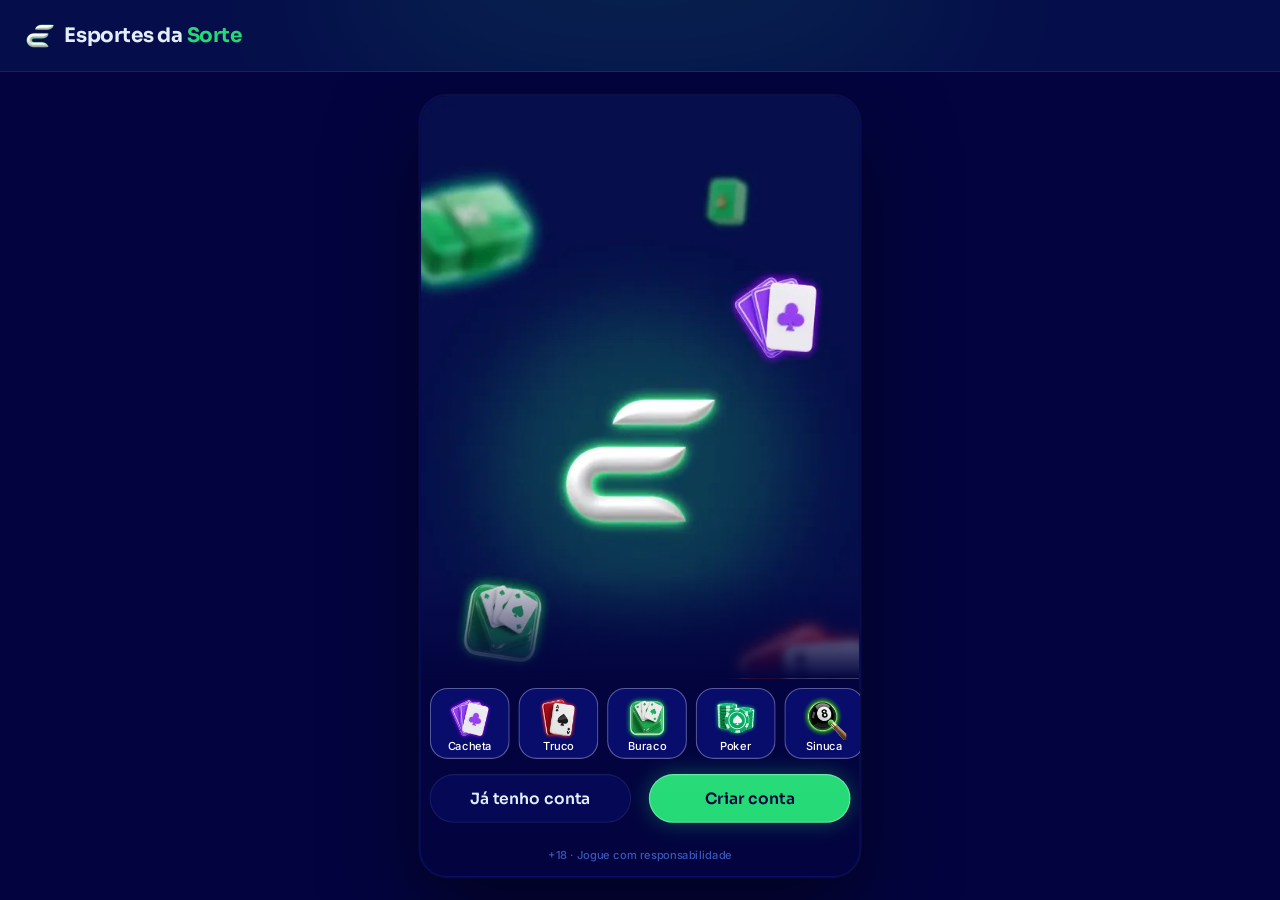
==== commit 75b86911: "Vitória e derrota por família: no lugar da folha padrão, o fim da partida vira uma tela inteira na c" ====
--- a/index.html
+++ b/index.html
@@ -13,11 +13,11 @@
 <link rel="preconnect" href="https://fonts.googleapis.com">
 <link rel="preconnect" href="https://fonts.gstatic.com" crossorigin>
 <link rel="stylesheet" href="https://fonts.googleapis.com/css2?family=Inter:wght@400;500;600;700&family=Sora:wght@600;700;800&display=swap">
-<link rel="stylesheet" href="css/tokens.css?v=esportesdasorte-11191746">
-<link rel="stylesheet" href="css/ui.css?v=esportesdasorte-11191746">
-<link rel="stylesheet" href="css/screens.css?v=esportesdasorte-11191746">
-<link rel="stylesheet" href="css/game.css?v=esportesdasorte-11191746">
-<link rel="stylesheet" href="css/desk.css?v=esportesdasorte-11191746">
+<link rel="stylesheet" href="css/tokens.css?v=esportesdasorte-11192248">
+<link rel="stylesheet" href="css/ui.css?v=esportesdasorte-11192248">
+<link rel="stylesheet" href="css/screens.css?v=esportesdasorte-11192248">
+<link rel="stylesheet" href="css/game.css?v=esportesdasorte-11192248">
+<link rel="stylesheet" href="css/desk.css?v=esportesdasorte-11192248">
 </head>
 <body>
 <svg width="0" height="0" style="position:absolute" aria-hidden="true">
@@ -76,16 +76,16 @@
   </div>
 </div></div>
 
-<script src="js/core.js?v=esportesdasorte-11191746"></script>
-<script src="js/ui.js?v=esportesdasorte-11191746"></script>
-<script src="js/screens.js?v=esportesdasorte-11191746"></script>
-<script src="js/loja.js?v=esportesdasorte-11191746"></script>
-<script src="js/social.js?v=esportesdasorte-11191746"></script>
-<script src="js/torneios.js?v=esportesdasorte-11191746"></script>
-<script src="js/sala.js?v=esportesdasorte-11191746"></script>
-<script src="js/games.js?v=esportesdasorte-11191746"></script>
-<script src="js/sinuca.js?v=esportesdasorte-11191746"></script>
-<script src="js/desk.js?v=esportesdasorte-11191746"></script>
-<script src="js/boot.js?v=esportesdasorte-11191746"></script>
+<script src="js/core.js?v=esportesdasorte-11192248"></script>
+<script src="js/ui.js?v=esportesdasorte-11192248"></script>
+<script src="js/screens.js?v=esportesdasorte-11192248"></script>
+<script src="js/loja.js?v=esportesdasorte-11192248"></script>
+<script src="js/social.js?v=esportesdasorte-11192248"></script>
+<script src="js/torneios.js?v=esportesdasorte-11192248"></script>
+<script src="js/sala.js?v=esportesdasorte-11192248"></script>
+<script src="js/games.js?v=esportesdasorte-11192248"></script>
+<script src="js/sinuca.js?v=esportesdasorte-11192248"></script>
+<script src="js/desk.js?v=esportesdasorte-11192248"></script>
+<script src="js/boot.js?v=esportesdasorte-11192248"></script>
 </body>
 </html>
--- a/css/game.css
+++ b/css/game.css
@@ -62,19 +62,33 @@
 .tmsg{border-radius:16px!important;background:var(--bga-strong-75)!important;box-shadow:inset 0 0 0 1px var(--border-muted)!important;-webkit-backdrop-filter:blur(16px)!important;backdrop-filter:blur(16px)!important;gap:6px!important;padding:10px 16px!important}
 .tmsg .tx{font:500 12px/1.25 var(--f-ui)!important}
 
-/* ---------- resultado · folha sobre a mesa (DS match-result ◇ Style=Folha) ---------- */
-.res2{position:absolute;inset:0;z-index:75;display:flex;flex-direction:column;justify-content:flex-end}
-.res2 .rveil{position:absolute;inset:0;background:var(--bga-default-50);animation:fade .25s both}
-.rsheet{position:relative;display:flex;flex-direction:column;align-items:center;gap:16px;max-height:calc(100% - 24px);overflow:auto;padding:8px 16px calc(32px + env(safe-area-inset-bottom,0px));border-radius:24px 24px 0 0;background:var(--bg-subtle);box-shadow:inset 0 1px 0 var(--hl-subtle),0 -16px 40px rgba(0,0,0,.4);text-align:center;animation:sheetUp .45s .2s cubic-bezier(.2,.8,.2,1) both}
-@keyframes sheetUp{from{transform:translateY(100%)}}
-.rsheet .handle{width:36px;height:4px;border-radius:2px;background:var(--border-strong);flex:none}
-.rt{display:flex;flex-direction:column;align-items:center;gap:4px}
-.rt h1{margin:0;font:700 40px/1.2 var(--f-display);letter-spacing:-.02em;text-transform:uppercase}
-.rt span{font:400 12px/1.4 var(--f-ui);color:var(--text-muted)}
-.rv{display:flex;flex-direction:column;align-items:center;gap:4px}
-.rv b{font:700 32px/1.2 var(--f-display);letter-spacing:-.02em;font-variant-numeric:tabular-nums}
-.rv b.prize{color:var(--text-prize)} .rv b.muted{color:var(--text-muted)}
-.rv small{font:500 10px/1.2 var(--f-ui);color:var(--text-muted)}
+/* ---------- resultado por família (DS match-result ◇ Style=Família) · tela inteira na cor da família da sua skin, como a chamada ---------- */
+.call.fam.res{z-index:75}
+.call.fam.res .cveil::before{opacity:1}
+.call.res .rcol{position:absolute;inset:0;z-index:4;display:flex;flex-direction:column;align-items:center;padding:calc(40px + env(safe-area-inset-top,0px)) 16px calc(24px + env(safe-area-inset-bottom,0px));overflow-x:hidden;overflow-y:auto;text-align:center}
+.call.res .rctx{flex:none;margin-bottom:20px;font-size:11px;animation:cfFade .3s .3s backwards}
+.call.res .cword{flex:none;margin-top:8px}
+.rsub{margin:4px 0 0;max-width:330px;font:600 14px/1.3 var(--f-ui);color:rgba(255,255,255,.88);animation:cfFade .25s 1s backwards}
+.rval{display:flex;align-items:center;justify-content:center;gap:8px;margin-top:12px;animation:rvIn .45s 1.05s cubic-bezier(.3,1.5,.5,1) backwards}
+.rval b{font:800 40px/1 var(--f-display);letter-spacing:-.02em;color:#ffc841;font-variant-numeric:tabular-nums}
+.rval img{width:36px;height:36px}
+.rval.muted b{color:#c9ced3;font-size:32px} .rval.muted img{width:28px;height:28px;filter:grayscale(1)}
+.rval.pop{animation:rvPop .35s cubic-bezier(.3,1.6,.5,1)}
+@keyframes rvIn{from{opacity:0;transform:scale(.6)}}
+@keyframes rvPop{50%{transform:scale(1.12)}}
+.rcap{margin:8px 0 0;font:500 12px/1.2 var(--f-ui);color:rgba(255,255,255,.7);animation:cfFade .25s 1.2s backwards}
+.call.res.der .rsub{animation-delay:1.2s} .call.res.der .rval{animation-delay:1.3s} .call.res.der .rcap{animation-delay:1.4s}
+.call.res .rlines{margin:8px 0 0;color:rgba(255,255,255,.6);animation:cfFade .25s 1.3s backwards}
+.call.res .pkranks{margin-top:16px;animation:rUp .4s 1.35s cubic-bezier(.2,1,.3,1) backwards}
+.call.res .pkrank{background:rgba(14,20,27,.55);box-shadow:inset 0 0 0 1px rgba(255,255,255,.1)}
+.call.res .score{flex:none;margin-top:16px;background:rgba(14,20,27,.55);box-shadow:inset 0 0 0 1px rgba(255,255,255,.14);-webkit-backdrop-filter:blur(10px);backdrop-filter:blur(10px);animation:rUp .4s 1.35s cubic-bezier(.2,1,.3,1) backwards}
+.call.res .team .tx small{color:rgba(255,255,255,.6)}
+.call.res .ractions{flex:none;margin-top:auto;padding-top:24px;animation:cfFade .25s 1.5s backwards}
+@keyframes rUp{from{opacity:0;transform:translateY(16px)}}
+.rconf{position:absolute;inset:0;z-index:3;overflow:hidden;pointer-events:none}
+.rconf i{position:absolute;top:-24px;left:var(--x);width:7px;height:12px;border-radius:1px;background:var(--c);animation:rConf var(--du) var(--dl) linear infinite backwards}
+@keyframes rConf{0%{transform:translate(0,0) rotate(0);opacity:0}8%{opacity:1}100%{transform:translate(var(--dx),110vh) rotate(var(--r));opacity:.9}}
+@media (prefers-reduced-motion:reduce){.rconf{display:none}}
 .score{width:100%;max-width:343px;display:flex;align-items:center;justify-content:space-between;gap:8px;padding:12px;border-radius:16px;background:var(--bga-strong-50);box-shadow:inset 0 0 0 1px var(--border-muted)}
 .score .sc{font:700 24px/1.2 var(--f-display);font-variant-numeric:tabular-nums;flex:none}
 .team{display:flex;align-items:center;gap:8px;min-width:0;flex:1}
@@ -90,9 +104,8 @@
 .rlines{margin:-8px 0 0;max-width:330px;font:500 10px/1.5 var(--f-ui);color:var(--text-muted)}
 .pkranks{display:flex;flex-direction:column;gap:2px;width:100%;max-width:343px;margin-top:-8px}
 .pkrank{display:flex;align-items:center;gap:10px;padding:6px 12px;border-radius:12px;background:var(--bga-strong-50);font:500 12px/1 var(--f-ui)}
-.pkrank b{width:22px;font:700 14px/1 var(--f-display)} .pkrank span{flex:1;text-align:left} .pkrank i{font-style:normal;color:var(--text-prize);font-weight:700}
+.pkrank>b{width:22px;font:700 14px/1 var(--f-display)} .pkrank>span:not(.hav){flex:1;text-align:left} .pkrank>i{font-style:normal;color:var(--text-prize);font-weight:700}
 .pkrank.me{box-shadow:inset 0 0 0 1px var(--btn-primary-top);background:#3be6822e}
-@media (max-height:700px){.rsheet{gap:12px}.rt h1{font-size:32px}.rv b{font-size:28px}}
 
 /* ---------- customize-sheet (Personalizar) ---------- */
 .cgrp{display:flex;flex-direction:column;gap:8px;flex:none}
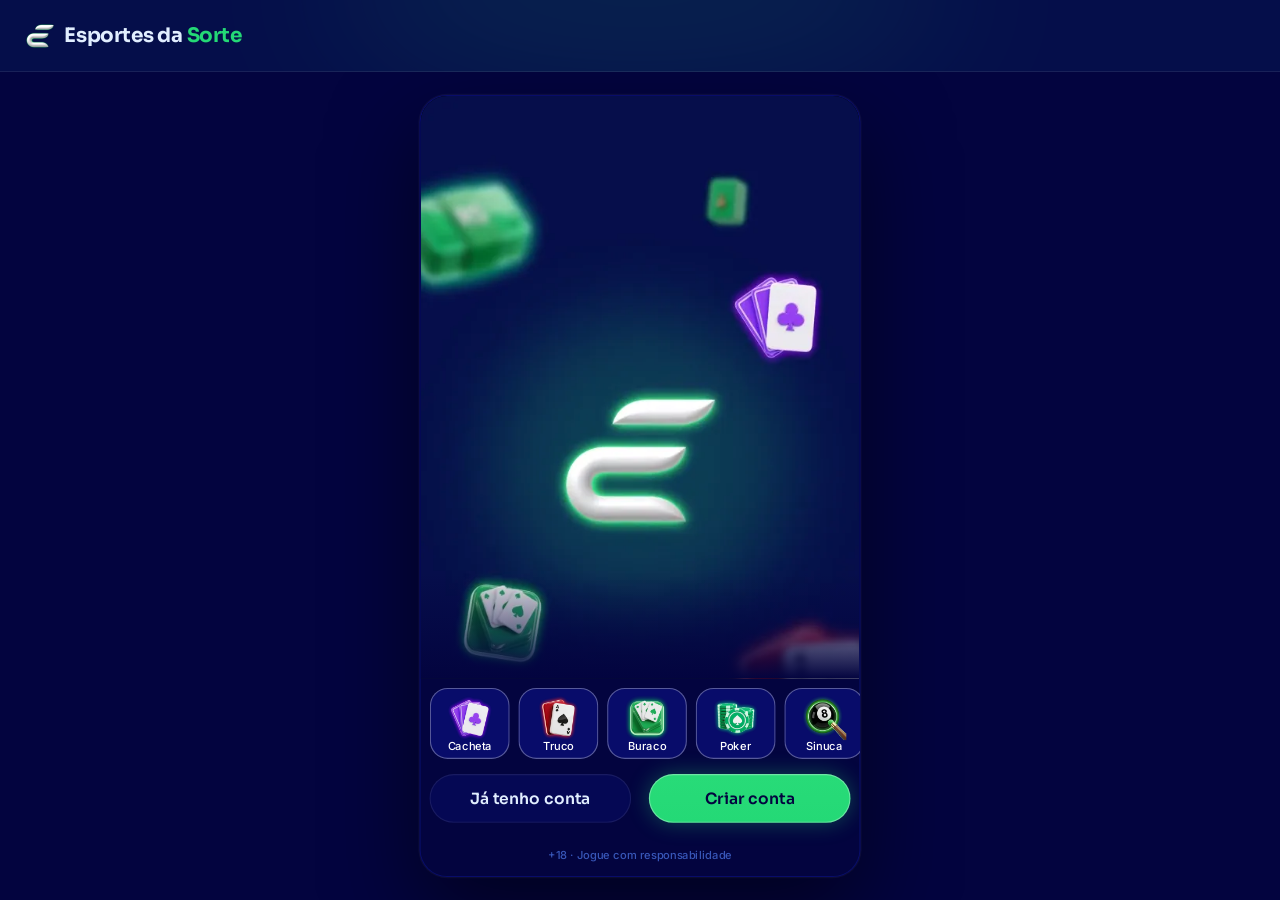
==== commit c2efb775: "O Grande Assalto na Loja: Jeff e Lúcia entram como pacote novo (O Grande Assalto · 2 skins) para lib" ====
--- a/index.html
+++ b/index.html
@@ -13,11 +13,11 @@
 <link rel="preconnect" href="https://fonts.googleapis.com">
 <link rel="preconnect" href="https://fonts.gstatic.com" crossorigin>
 <link rel="stylesheet" href="https://fonts.googleapis.com/css2?family=Inter:wght@400;500;600;700&family=Sora:wght@600;700;800&display=swap">
-<link rel="stylesheet" href="css/tokens.css?v=esportesdasorte-11192248">
-<link rel="stylesheet" href="css/ui.css?v=esportesdasorte-11192248">
-<link rel="stylesheet" href="css/screens.css?v=esportesdasorte-11192248">
-<link rel="stylesheet" href="css/game.css?v=esportesdasorte-11192248">
-<link rel="stylesheet" href="css/desk.css?v=esportesdasorte-11192248">
+<link rel="stylesheet" href="css/tokens.css?v=esportesdasorte-11202021">
+<link rel="stylesheet" href="css/ui.css?v=esportesdasorte-11202021">
+<link rel="stylesheet" href="css/screens.css?v=esportesdasorte-11202021">
+<link rel="stylesheet" href="css/game.css?v=esportesdasorte-11202021">
+<link rel="stylesheet" href="css/desk.css?v=esportesdasorte-11202021">
 </head>
 <body>
 <svg width="0" height="0" style="position:absolute" aria-hidden="true">
@@ -76,16 +76,16 @@
   </div>
 </div></div>
 
-<script src="js/core.js?v=esportesdasorte-11192248"></script>
-<script src="js/ui.js?v=esportesdasorte-11192248"></script>
-<script src="js/screens.js?v=esportesdasorte-11192248"></script>
-<script src="js/loja.js?v=esportesdasorte-11192248"></script>
-<script src="js/social.js?v=esportesdasorte-11192248"></script>
-<script src="js/torneios.js?v=esportesdasorte-11192248"></script>
-<script src="js/sala.js?v=esportesdasorte-11192248"></script>
-<script src="js/games.js?v=esportesdasorte-11192248"></script>
-<script src="js/sinuca.js?v=esportesdasorte-11192248"></script>
-<script src="js/desk.js?v=esportesdasorte-11192248"></script>
-<script src="js/boot.js?v=esportesdasorte-11192248"></script>
+<script src="js/core.js?v=esportesdasorte-11202021"></script>
+<script src="js/ui.js?v=esportesdasorte-11202021"></script>
+<script src="js/screens.js?v=esportesdasorte-11202021"></script>
+<script src="js/loja.js?v=esportesdasorte-11202021"></script>
+<script src="js/social.js?v=esportesdasorte-11202021"></script>
+<script src="js/torneios.js?v=esportesdasorte-11202021"></script>
+<script src="js/sala.js?v=esportesdasorte-11202021"></script>
+<script src="js/games.js?v=esportesdasorte-11202021"></script>
+<script src="js/sinuca.js?v=esportesdasorte-11202021"></script>
+<script src="js/desk.js?v=esportesdasorte-11202021"></script>
+<script src="js/boot.js?v=esportesdasorte-11202021"></script>
 </body>
 </html>
--- a/css/tokens.css
+++ b/css/tokens.css
@@ -37,7 +37,7 @@
   --crew-engenheiro:#4fb3ff; --crew-comandante:#f5c542; --crew-piloto:#ff5a36; --crew-navegador:#e86bff; --crew-explorador:#4dffb8;
   --crew-bar:#ff9f43; --crew-reis:#34d399; --crew-nobru:#3d8bff; --crew-inhui:#ff4fb0;
   /* famílias da página Skins (mesma cor da chamada do Truco) */
-  --crew-laje:#ff7f50; --crew-portaria:#3ddc84; --crew-live:#b45cff; --crew-feira:#ffa62b; --crew-navalha:#ff4fb0; --crew-varzea:#5be37d; --crew-oficina:#3db8ff; --crew-posto:#ff3b4a; --crew-fliper:#a45cff; --crew-grau:#4fa3ff; --crew-palpite:#f2b233;
+  --crew-laje:#ff7f50; --crew-portaria:#3ddc84; --crew-live:#b45cff; --crew-feira:#ffa62b; --crew-navalha:#ff4fb0; --crew-varzea:#5be37d; --crew-oficina:#3db8ff; --crew-posto:#ff3b4a; --crew-fliper:#a45cff; --crew-grau:#4fa3ff; --crew-palpite:#f2b233; --crew-assalto:#ff4fa3;
   /* stake / table */
   --stake-padrao-top:#1f5833; --stake-padrao-bottom:#132d1b; --stake-iniciante-top:#1f9a4a; --stake-iniciante-bottom:#1f502c;
   --table-card-top:#1f5a4a; --table-card-bottom:#0f2e2a; --table-stake:#ffc841;
--- a/css/game.css
+++ b/css/game.css
@@ -502,6 +502,16 @@
 .call.fam .cf-mestres.dead .cf-card{opacity:.25;translate:0 120px}
 .call.fam .cf-mestres .cf-fxb i{left:var(--x);top:40%;width:var(--z);height:var(--z);border-radius:50%;background:var(--fc);filter:blur(8px);--o:.45;--s0:.4;--s1:1.6;animation:cfRise calc(2.6s * var(--spd,1)) var(--dl) ease-out infinite backwards}
 @media (prefers-reduced-motion:reduce){.call.fam .cf-rot,.call.fam .cf-gear,.call.fam .cf-pole,.call.fam .cf-card{animation-duration:20s}}
+/* O Grande Assalto (Skins · 14): círculo com borda pôr do sol, sol retrô listrado atrás, tacos de beisebol cruzados e cartas subindo */
+.cf-assalto{--clip:circle(50% at 50% 50%);--b1:7px;--b2:13px;--w:220px;--h:220px}
+.call.fam .cf-assalto .cf-plate{background:linear-gradient(180deg,#fff,#ff8cc6 50%,#5cc8ff)}
+.call.fam .cf-assalto .cf-plate2{background:#160f2e}
+.call.fam .cf-sun{position:absolute;left:50%;top:50%;width:300px;height:300px;margin:-170px 0 0 -150px;z-index:0;pointer-events:none;filter:drop-shadow(0 0 24px rgba(255,79,163,.6));animation:cfPopIn .5s .05s cubic-bezier(.2,1.2,.4,1) backwards}
+.call.fam .cf-bats{position:absolute;left:50%;top:50%;width:480px;height:420px;margin:-210px 0 0 -240px;z-index:1;pointer-events:none;filter:drop-shadow(0 8px 12px rgba(0,0,0,.4));animation:cfBats .55s .12s cubic-bezier(.2,1.3,.4,1) backwards}
+@keyframes cfBats{from{transform:scale(.4) rotate(-20deg);opacity:0}}
+.call.fam .cf-assalto .cf-fxf i{left:var(--x);top:62%;width:20px;height:28px;border-radius:3px;background:linear-gradient(180deg,#ff4fa3,#5cc8ff);box-shadow:inset 0 0 0 2px #fff,0 0 10px rgba(255,140,198,.8);animation:cfCardUp calc(2.2s * var(--spd,1)) var(--dl) ease-out infinite backwards}
+@keyframes cfCardUp{0%{transform:translate(0,0) rotate(0) scale(.6);opacity:0}15%{opacity:1}100%{transform:translate(var(--dx),var(--dy)) rotate(var(--r)) scale(1);opacity:0}}
+.call.fam .cf-assalto.dead>.cf-sun,.call.fam .cf-assalto.dead>.cf-bats{opacity:.25;transition:opacity .5s}
 /* energia da carta (skin de família): SVG de 1 s por cima da carta que bateu na mesa · não pega toque */
 #board .energia{position:absolute;z-index:6;pointer-events:none}
 #board .energia svg{width:100%;height:100%;overflow:visible;display:block}
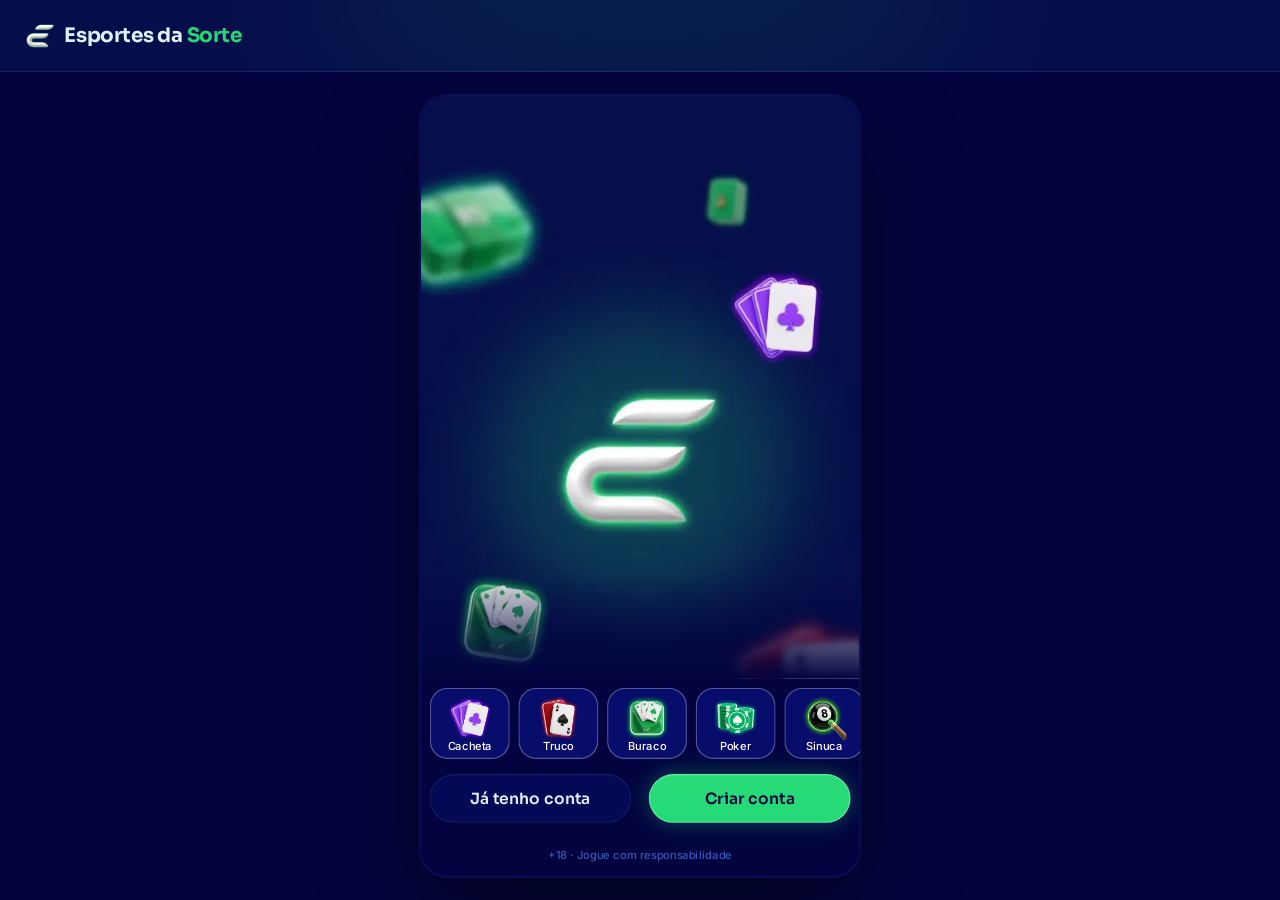
==== commit 18043449: "Loja por classe (como no EstrelaGames 55f5e8e): cada família em 3 classes (Comum, Rara, Mística; O G" ====
--- a/index.html
+++ b/index.html
@@ -13,11 +13,11 @@
 <link rel="preconnect" href="https://fonts.googleapis.com">
 <link rel="preconnect" href="https://fonts.gstatic.com" crossorigin>
 <link rel="stylesheet" href="https://fonts.googleapis.com/css2?family=Inter:wght@400;500;600;700&family=Sora:wght@600;700;800&display=swap">
-<link rel="stylesheet" href="css/tokens.css?v=esportesdasorte-11202021">
-<link rel="stylesheet" href="css/ui.css?v=esportesdasorte-11202021">
-<link rel="stylesheet" href="css/screens.css?v=esportesdasorte-11202021">
-<link rel="stylesheet" href="css/game.css?v=esportesdasorte-11202021">
-<link rel="stylesheet" href="css/desk.css?v=esportesdasorte-11202021">
+<link rel="stylesheet" href="css/tokens.css?v=esportesdasorte-11202117">
+<link rel="stylesheet" href="css/ui.css?v=esportesdasorte-11202117">
+<link rel="stylesheet" href="css/screens.css?v=esportesdasorte-11202117">
+<link rel="stylesheet" href="css/game.css?v=esportesdasorte-11202117">
+<link rel="stylesheet" href="css/desk.css?v=esportesdasorte-11202117">
 </head>
 <body>
 <svg width="0" height="0" style="position:absolute" aria-hidden="true">
@@ -76,16 +76,16 @@
   </div>
 </div></div>
 
-<script src="js/core.js?v=esportesdasorte-11202021"></script>
-<script src="js/ui.js?v=esportesdasorte-11202021"></script>
-<script src="js/screens.js?v=esportesdasorte-11202021"></script>
-<script src="js/loja.js?v=esportesdasorte-11202021"></script>
-<script src="js/social.js?v=esportesdasorte-11202021"></script>
-<script src="js/torneios.js?v=esportesdasorte-11202021"></script>
-<script src="js/sala.js?v=esportesdasorte-11202021"></script>
-<script src="js/games.js?v=esportesdasorte-11202021"></script>
-<script src="js/sinuca.js?v=esportesdasorte-11202021"></script>
-<script src="js/desk.js?v=esportesdasorte-11202021"></script>
-<script src="js/boot.js?v=esportesdasorte-11202021"></script>
+<script src="js/core.js?v=esportesdasorte-11202117"></script>
+<script src="js/ui.js?v=esportesdasorte-11202117"></script>
+<script src="js/screens.js?v=esportesdasorte-11202117"></script>
+<script src="js/loja.js?v=esportesdasorte-11202117"></script>
+<script src="js/social.js?v=esportesdasorte-11202117"></script>
+<script src="js/torneios.js?v=esportesdasorte-11202117"></script>
+<script src="js/sala.js?v=esportesdasorte-11202117"></script>
+<script src="js/games.js?v=esportesdasorte-11202117"></script>
+<script src="js/sinuca.js?v=esportesdasorte-11202117"></script>
+<script src="js/desk.js?v=esportesdasorte-11202117"></script>
+<script src="js/boot.js?v=esportesdasorte-11202117"></script>
 </body>
 </html>
--- a/css/screens.css
+++ b/css/screens.css
@@ -610,3 +610,74 @@
 @keyframes lojaTag{0%,60%{transform:scale(1)}70%{transform:scale(1.18)}80%,100%{transform:scale(1)}}
 @keyframes lojaGlow{0%,100%{box-shadow:0 0 12px #ff73007a}20%{box-shadow:0 0 24px #ff7300a8}70%{box-shadow:0 0 20px #ff730090}}
 @media (prefers-reduced-motion:reduce){.home .stage .lojab,.home .stage .lojab *{animation:none}}
+
+/* ---------- Loja por classe (Figma Loja › 9 · CL01–CL08): classes Comum · Rara · Mística · Lendária ---------- */
+.tag.cls{font-weight:600}
+.tag.cls.comum,.price.cls.comum{background:linear-gradient(90deg,#c9ced6,#8a919b);color:#03043f}
+.tag.cls.rara,.price.cls.rara{background:linear-gradient(90deg,#ffe07a,#f2b233 50%,#d98e1f);color:#03043f}
+.tag.cls.mistica,.price.cls.mistica{background:linear-gradient(90deg,#c38bff,#8e5cff 50%,#6a3be0);color:#fff}
+.tag.cls.lendaria,.price.cls.lendaria{background:linear-gradient(90deg,#ff4fa3,#c04bd8 50%,#8e5cff);color:#fff}
+.spk.S .art .price.cls{box-shadow:none}
+.tag.destaque{background:var(--sys-error);color:#fff;box-shadow:0 0 12px #ef445273}
+.tag.destaque .ic{width:12px;height:12px}
+/* lobby: destaques em carrossel (3, rola para o lado) */
+.loja .carw{display:flex;flex-direction:column;gap:8px}
+.loja .car{display:flex;gap:8px;overflow-x:auto;scroll-snap-type:x mandatory;scroll-padding:0 8px;margin:0 -8px;padding:0 8px;scrollbar-width:none}
+.loja .car::-webkit-scrollbar{display:none}
+.loja .car .carc{flex:none;width:calc(100% - 40px);scroll-snap-align:start}
+.loja .carw .dots{display:flex;justify-content:center;gap:6px}
+.loja .carw .dots i{width:6px;height:6px;border-radius:3px;background:#ffffff4d;transition:width .2s,background .2s}
+.loja .carw .dots i.on{width:16px;background:#fff}
+/* tela da família: palco · classes · o que vem · Comparar | Comprar (cabe sem rolar; telas baixas rolam) */
+.picker.fam{gap:12px;overflow-y:auto;scrollbar-width:none}
+.picker.fam::-webkit-scrollbar{display:none}
+.picker.fam>*{flex:none}
+.picker.fam .stg{flex:1 0 148px;min-height:148px}
+.picker.fam .stg video{object-position:center 20%}
+.picker .ident .tag{align-self:flex-start;margin-bottom:4px}
+.picker.fam .clab{margin:0;font:500 10px/1.2 var(--f-ui);color:var(--text-muted)}
+.picker.fam .clsr{display:grid;grid-template-columns:repeat(3,minmax(0,1fr));gap:8px}
+.picker.fam .clsr.n4{grid-template-columns:repeat(4,minmax(0,1fr))}
+.copt{--g:linear-gradient(90deg,#c9ced6,#8a919b);--gl:#b8bec673;position:relative;display:flex;align-items:center;gap:8px;min-width:0;padding:8px;border-radius:14px;background:#080c6abf;box-shadow:inset 0 0 0 1px #ffffff29;cursor:pointer}
+.copt.rara{--g:linear-gradient(90deg,#ffe07a,#f2b233 50%,#d98e1f);--gl:#f2b23373}
+.copt.mistica{--g:linear-gradient(90deg,#c38bff,#8e5cff 50%,#6a3be0);--gl:#a66bff73}
+.copt.lendaria{--g:linear-gradient(90deg,#ff4fa3,#c04bd8 50%,#8e5cff);--gl:#ff4fa373}
+.copt.on{box-shadow:0 0 16px var(--gl)}
+.copt.on::after{content:"";position:absolute;inset:0;border-radius:14px;padding:2px;background:var(--g);-webkit-mask:linear-gradient(#000 0 0) content-box,linear-gradient(#000 0 0);-webkit-mask-composite:xor;mask-composite:exclude;pointer-events:none}
+.copt .pr2{position:relative;flex:none;width:40px;height:40px}
+.copt .pr2>span{position:absolute;width:28px;height:28px;padding:2px;border-radius:50%;background:var(--g)}
+.copt .pr2>span:first-child{left:0;top:0}
+.copt .pr2>span+span{left:12px;top:12px}
+.copt .pr2.one>span{left:4px;top:4px;width:32px;height:32px}
+.copt .pr2 img{display:block;width:100%;height:100%;border-radius:50%;object-fit:cover;object-position:center top;background:#0b1576}
+.copt .tx{display:flex;flex-direction:column;gap:2px;min-width:0}
+.copt .tx b{font:600 12px/14px var(--f-display);white-space:nowrap}
+.copt .tx small{font:500 10px/1 var(--f-ui);color:var(--text-muted);white-space:nowrap}
+.copt .tx small.ok{color:var(--sys-success)}
+.copt>.tag.destaque{position:absolute;left:50%;top:-12px;transform:translateX(-50%);z-index:2;padding:2px 8px;font-size:12px;line-height:18px}
+.clsr.n4 .copt{flex-direction:column;gap:4px;padding:8px 4px;text-align:center}
+.clsr.n4 .copt .tx{align-items:center}
+.picker.fam .ovem{display:flex;flex-direction:column;gap:2px}
+.picker.fam .ovem b{font:700 20px/24px var(--f-display);letter-spacing:-.01em}
+.picker.fam .ovem small{font:500 12px/16px var(--f-ui);color:var(--text-muted)}
+.picker.fam .tiles{display:grid;grid-template-columns:repeat(4,minmax(0,1fr));gap:8px}
+.ctile{height:64px;min-width:0;padding:0 2px;display:flex;flex-direction:column;align-items:center;justify-content:center;gap:1px;border-radius:16px;background:var(--bga-strong-50);box-shadow:inset 0 0 0 1px var(--border-muted)}
+.ctile .ic{width:24px;height:24px;margin-bottom:1px}
+.ctile b{font:600 13px/1.15 var(--f-display)}
+.ctile small{max-width:100%;font:500 8px/1.1 var(--f-ui);color:var(--text-muted);white-space:nowrap;overflow:hidden;text-overflow:ellipsis}
+.ctile.off{opacity:.4}
+.picker.fam .acts .cmpb{flex:0 0 auto;padding:0 24px}
+/* Comparar classes (sheet) e "X Rara é sua!" */
+.cmpsh h2{margin:8px 0 0}
+.cmpw{width:100%}
+.cmp{width:100%;border-collapse:collapse}
+.cmp th{height:32px;font-weight:400}
+.cmp td{height:32px;border-top:1px solid #ffffff14;text-align:center;font:600 12px/1 var(--f-ui)}
+.cmp td:first-child{text-align:left;font-weight:500;color:var(--text-muted);white-space:nowrap}
+.cmp .bl{display:inline-flex;align-items:center;gap:6px}
+.cmp .bl .ic{width:16px;height:16px}
+.cmp .ok{font-style:normal;color:var(--sys-success)}
+.cmp .no{font-style:normal;color:var(--text-subtle)}
+.cmp tr.pr td{color:var(--text-default)}
+.cmp.n4 td,.cmp.n4 th .tag{font-size:11px}
+.unlock .tgs{display:flex;flex-wrap:wrap;justify-content:center;gap:8px}
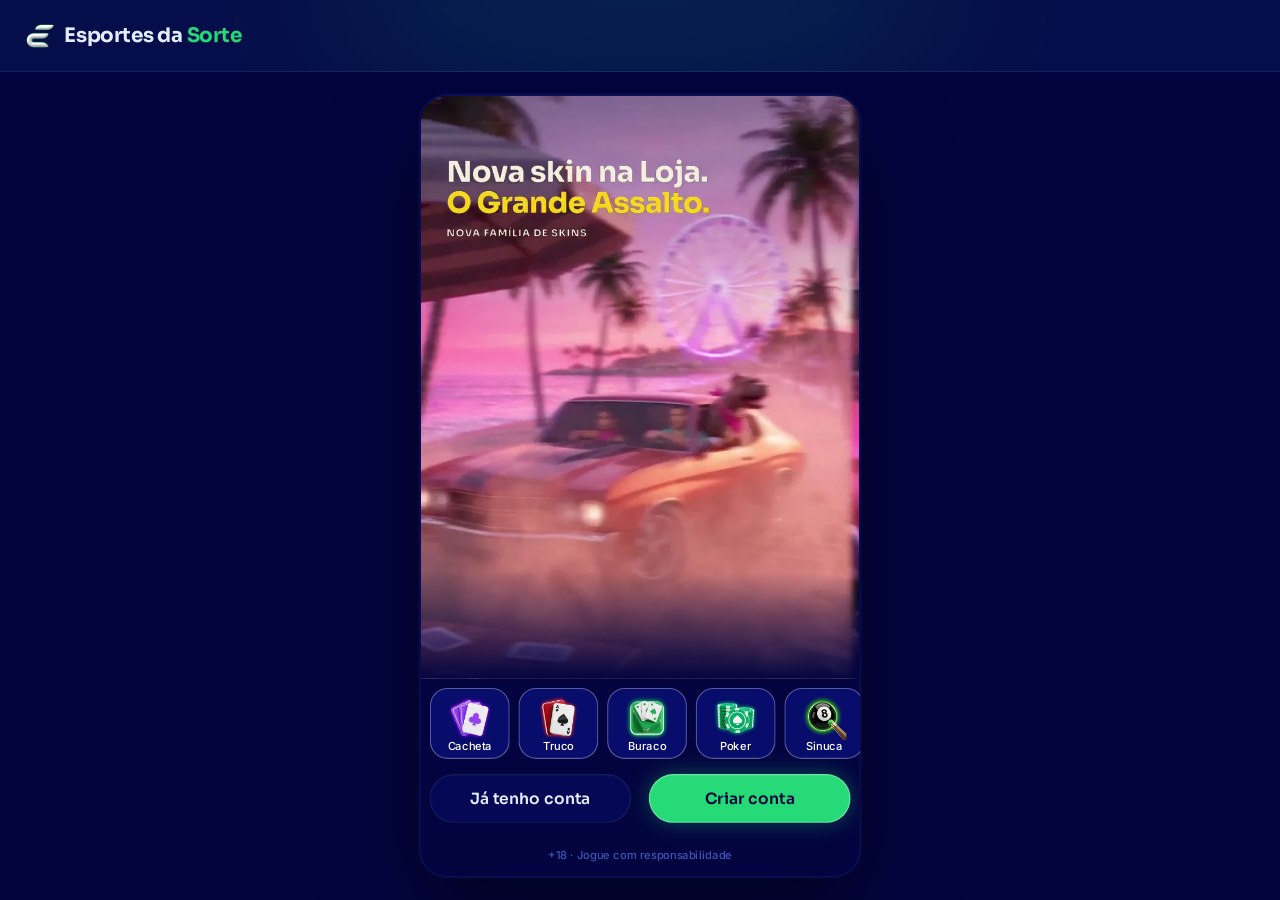
==== commit 661458cf: "Login com o vídeo da O Grande Assalto (6 s em loop, sem áudio) e a família no banner principal da Lo" ====
--- a/index.html
+++ b/index.html
@@ -13,11 +13,11 @@
 <link rel="preconnect" href="https://fonts.googleapis.com">
 <link rel="preconnect" href="https://fonts.gstatic.com" crossorigin>
 <link rel="stylesheet" href="https://fonts.googleapis.com/css2?family=Inter:wght@400;500;600;700&family=Sora:wght@600;700;800&display=swap">
-<link rel="stylesheet" href="css/tokens.css?v=esportesdasorte-11202117">
-<link rel="stylesheet" href="css/ui.css?v=esportesdasorte-11202117">
-<link rel="stylesheet" href="css/screens.css?v=esportesdasorte-11202117">
-<link rel="stylesheet" href="css/game.css?v=esportesdasorte-11202117">
-<link rel="stylesheet" href="css/desk.css?v=esportesdasorte-11202117">
+<link rel="stylesheet" href="css/tokens.css?v=esportesdasorte-11202145">
+<link rel="stylesheet" href="css/ui.css?v=esportesdasorte-11202145">
+<link rel="stylesheet" href="css/screens.css?v=esportesdasorte-11202145">
+<link rel="stylesheet" href="css/game.css?v=esportesdasorte-11202145">
+<link rel="stylesheet" href="css/desk.css?v=esportesdasorte-11202145">
 </head>
 <body>
 <svg width="0" height="0" style="position:absolute" aria-hidden="true">
@@ -76,16 +76,16 @@
   </div>
 </div></div>
 
-<script src="js/core.js?v=esportesdasorte-11202117"></script>
-<script src="js/ui.js?v=esportesdasorte-11202117"></script>
-<script src="js/screens.js?v=esportesdasorte-11202117"></script>
-<script src="js/loja.js?v=esportesdasorte-11202117"></script>
-<script src="js/social.js?v=esportesdasorte-11202117"></script>
-<script src="js/torneios.js?v=esportesdasorte-11202117"></script>
-<script src="js/sala.js?v=esportesdasorte-11202117"></script>
-<script src="js/games.js?v=esportesdasorte-11202117"></script>
-<script src="js/sinuca.js?v=esportesdasorte-11202117"></script>
-<script src="js/desk.js?v=esportesdasorte-11202117"></script>
-<script src="js/boot.js?v=esportesdasorte-11202117"></script>
+<script src="js/core.js?v=esportesdasorte-11202145"></script>
+<script src="js/ui.js?v=esportesdasorte-11202145"></script>
+<script src="js/screens.js?v=esportesdasorte-11202145"></script>
+<script src="js/loja.js?v=esportesdasorte-11202145"></script>
+<script src="js/social.js?v=esportesdasorte-11202145"></script>
+<script src="js/torneios.js?v=esportesdasorte-11202145"></script>
+<script src="js/sala.js?v=esportesdasorte-11202145"></script>
+<script src="js/games.js?v=esportesdasorte-11202145"></script>
+<script src="js/sinuca.js?v=esportesdasorte-11202145"></script>
+<script src="js/desk.js?v=esportesdasorte-11202145"></script>
+<script src="js/boot.js?v=esportesdasorte-11202145"></script>
 </body>
 </html>
--- a/css/screens.css
+++ b/css/screens.css
@@ -661,11 +661,11 @@
 .picker.fam .ovem b{font:700 20px/24px var(--f-display);letter-spacing:-.01em}
 .picker.fam .ovem small{font:500 12px/16px var(--f-ui);color:var(--text-muted)}
 .picker.fam .tiles{display:grid;grid-template-columns:repeat(4,minmax(0,1fr));gap:8px}
-.ctile{height:64px;min-width:0;padding:0 2px;display:flex;flex-direction:column;align-items:center;justify-content:center;gap:1px;border-radius:16px;background:var(--bga-strong-50);box-shadow:inset 0 0 0 1px var(--border-muted)}
-.ctile .ic{width:24px;height:24px;margin-bottom:1px}
-.ctile b{font:600 13px/1.15 var(--f-display)}
-.ctile small{max-width:100%;font:500 8px/1.1 var(--f-ui);color:var(--text-muted);white-space:nowrap;overflow:hidden;text-overflow:ellipsis}
-.ctile.off{opacity:.4}
+.btile{height:64px;min-width:0;padding:0 2px;display:flex;flex-direction:column;align-items:center;justify-content:center;gap:1px;border-radius:16px;background:var(--bga-strong-50);box-shadow:inset 0 0 0 1px var(--border-muted)}
+.btile .ic{width:24px;height:24px;margin-bottom:1px}
+.btile b{font:600 13px/1.15 var(--f-display)}
+.btile small{max-width:100%;font:500 8px/1.1 var(--f-ui);color:var(--text-muted);white-space:nowrap;overflow:hidden;text-overflow:ellipsis}
+.btile.off{opacity:.4}
 .picker.fam .acts .cmpb{flex:0 0 auto;padding:0 24px}
 /* Comparar classes (sheet) e "X Rara é sua!" */
 .cmpsh h2{margin:8px 0 0}
--- a/css/game.css
+++ b/css/game.css
@@ -516,6 +516,10 @@
 #board .energia{position:absolute;z-index:6;pointer-events:none}
 #board .energia svg{width:100%;height:100%;overflow:visible;display:block}
 
+/* verso da família O Grande Assalto (Skins › 4 · Baralho especial, vetor) */
+.card.back.dk-assalto{background:url(../assets/deck/assalto.svg) center/100% 100% no-repeat}
+.card.back.dk-assalto .logo,.card.back.dk-assalto::before{display:none}
+
 /* Esportes da Sorte: logo da marca no centro do pano de todas as mesas */
 .board .mesa::after{content:"";position:absolute;left:50%;top:47%;width:132px;height:132px;transform:translate(-50%,-50%);background:url(../assets/ui/logo-mark.svg) center/contain no-repeat;filter:brightness(0) invert(1);opacity:.1;pointer-events:none}
 .board .mesa[style*="mesa/truco-"]::after{top:41%}
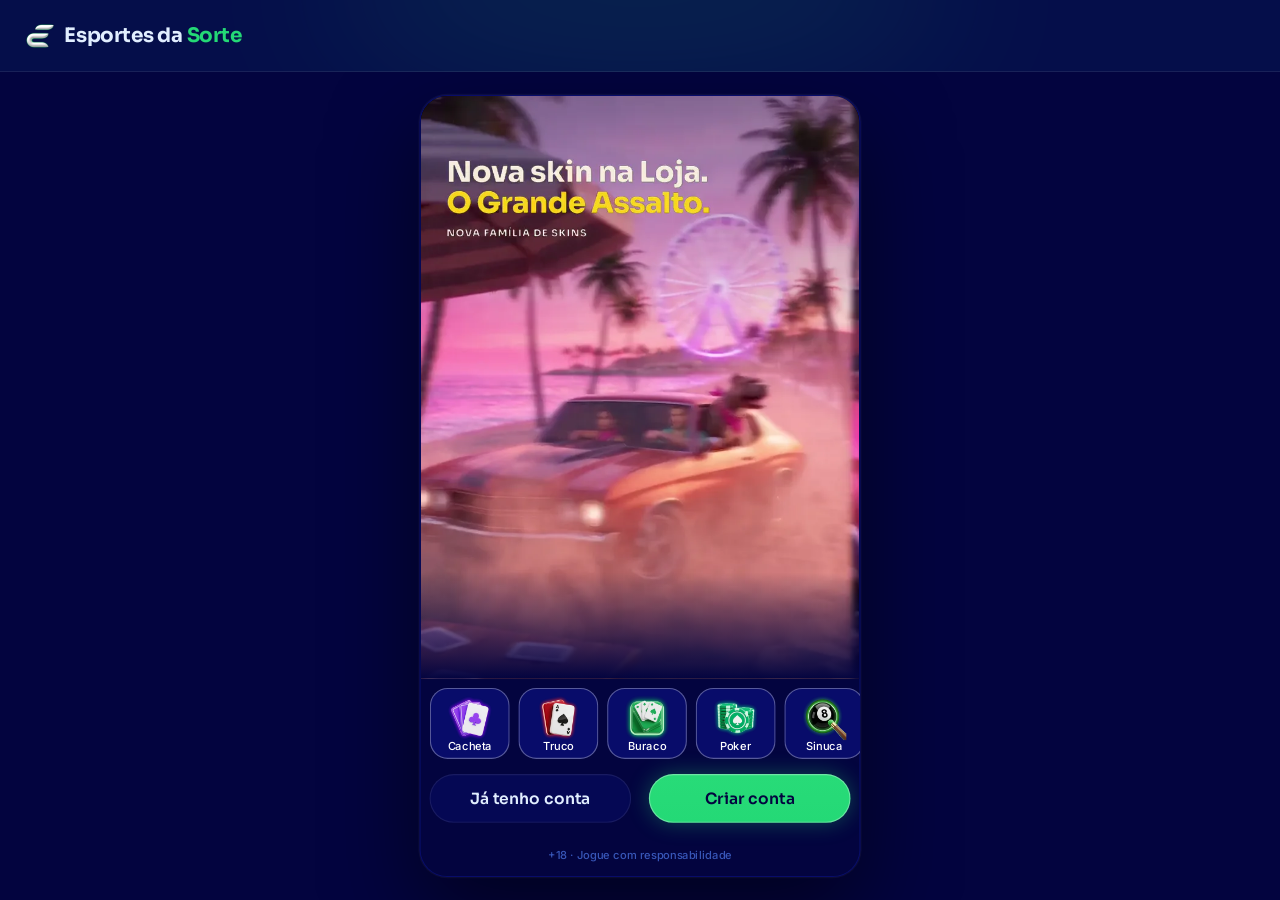
==== commit 882de5de: "Vídeo de login com versão no endereço (?v=20261120g), para o navegador baixar o novo em vez de usar " ====
--- a/index.html
+++ b/index.html
@@ -13,11 +13,11 @@
 <link rel="preconnect" href="https://fonts.googleapis.com">
 <link rel="preconnect" href="https://fonts.gstatic.com" crossorigin>
 <link rel="stylesheet" href="https://fonts.googleapis.com/css2?family=Inter:wght@400;500;600;700&family=Sora:wght@600;700;800&display=swap">
-<link rel="stylesheet" href="css/tokens.css?v=esportesdasorte-11202145">
-<link rel="stylesheet" href="css/ui.css?v=esportesdasorte-11202145">
-<link rel="stylesheet" href="css/screens.css?v=esportesdasorte-11202145">
-<link rel="stylesheet" href="css/game.css?v=esportesdasorte-11202145">
-<link rel="stylesheet" href="css/desk.css?v=esportesdasorte-11202145">
+<link rel="stylesheet" href="css/tokens.css?v=esportesdasorte-11202148">
+<link rel="stylesheet" href="css/ui.css?v=esportesdasorte-11202148">
+<link rel="stylesheet" href="css/screens.css?v=esportesdasorte-11202148">
+<link rel="stylesheet" href="css/game.css?v=esportesdasorte-11202148">
+<link rel="stylesheet" href="css/desk.css?v=esportesdasorte-11202148">
 </head>
 <body>
 <svg width="0" height="0" style="position:absolute" aria-hidden="true">
@@ -76,16 +76,16 @@
   </div>
 </div></div>
 
-<script src="js/core.js?v=esportesdasorte-11202145"></script>
-<script src="js/ui.js?v=esportesdasorte-11202145"></script>
-<script src="js/screens.js?v=esportesdasorte-11202145"></script>
-<script src="js/loja.js?v=esportesdasorte-11202145"></script>
-<script src="js/social.js?v=esportesdasorte-11202145"></script>
-<script src="js/torneios.js?v=esportesdasorte-11202145"></script>
-<script src="js/sala.js?v=esportesdasorte-11202145"></script>
-<script src="js/games.js?v=esportesdasorte-11202145"></script>
-<script src="js/sinuca.js?v=esportesdasorte-11202145"></script>
-<script src="js/desk.js?v=esportesdasorte-11202145"></script>
-<script src="js/boot.js?v=esportesdasorte-11202145"></script>
+<script src="js/core.js?v=esportesdasorte-11202148"></script>
+<script src="js/ui.js?v=esportesdasorte-11202148"></script>
+<script src="js/screens.js?v=esportesdasorte-11202148"></script>
+<script src="js/loja.js?v=esportesdasorte-11202148"></script>
+<script src="js/social.js?v=esportesdasorte-11202148"></script>
+<script src="js/torneios.js?v=esportesdasorte-11202148"></script>
+<script src="js/sala.js?v=esportesdasorte-11202148"></script>
+<script src="js/games.js?v=esportesdasorte-11202148"></script>
+<script src="js/sinuca.js?v=esportesdasorte-11202148"></script>
+<script src="js/desk.js?v=esportesdasorte-11202148"></script>
+<script src="js/boot.js?v=esportesdasorte-11202148"></script>
 </body>
 </html>
